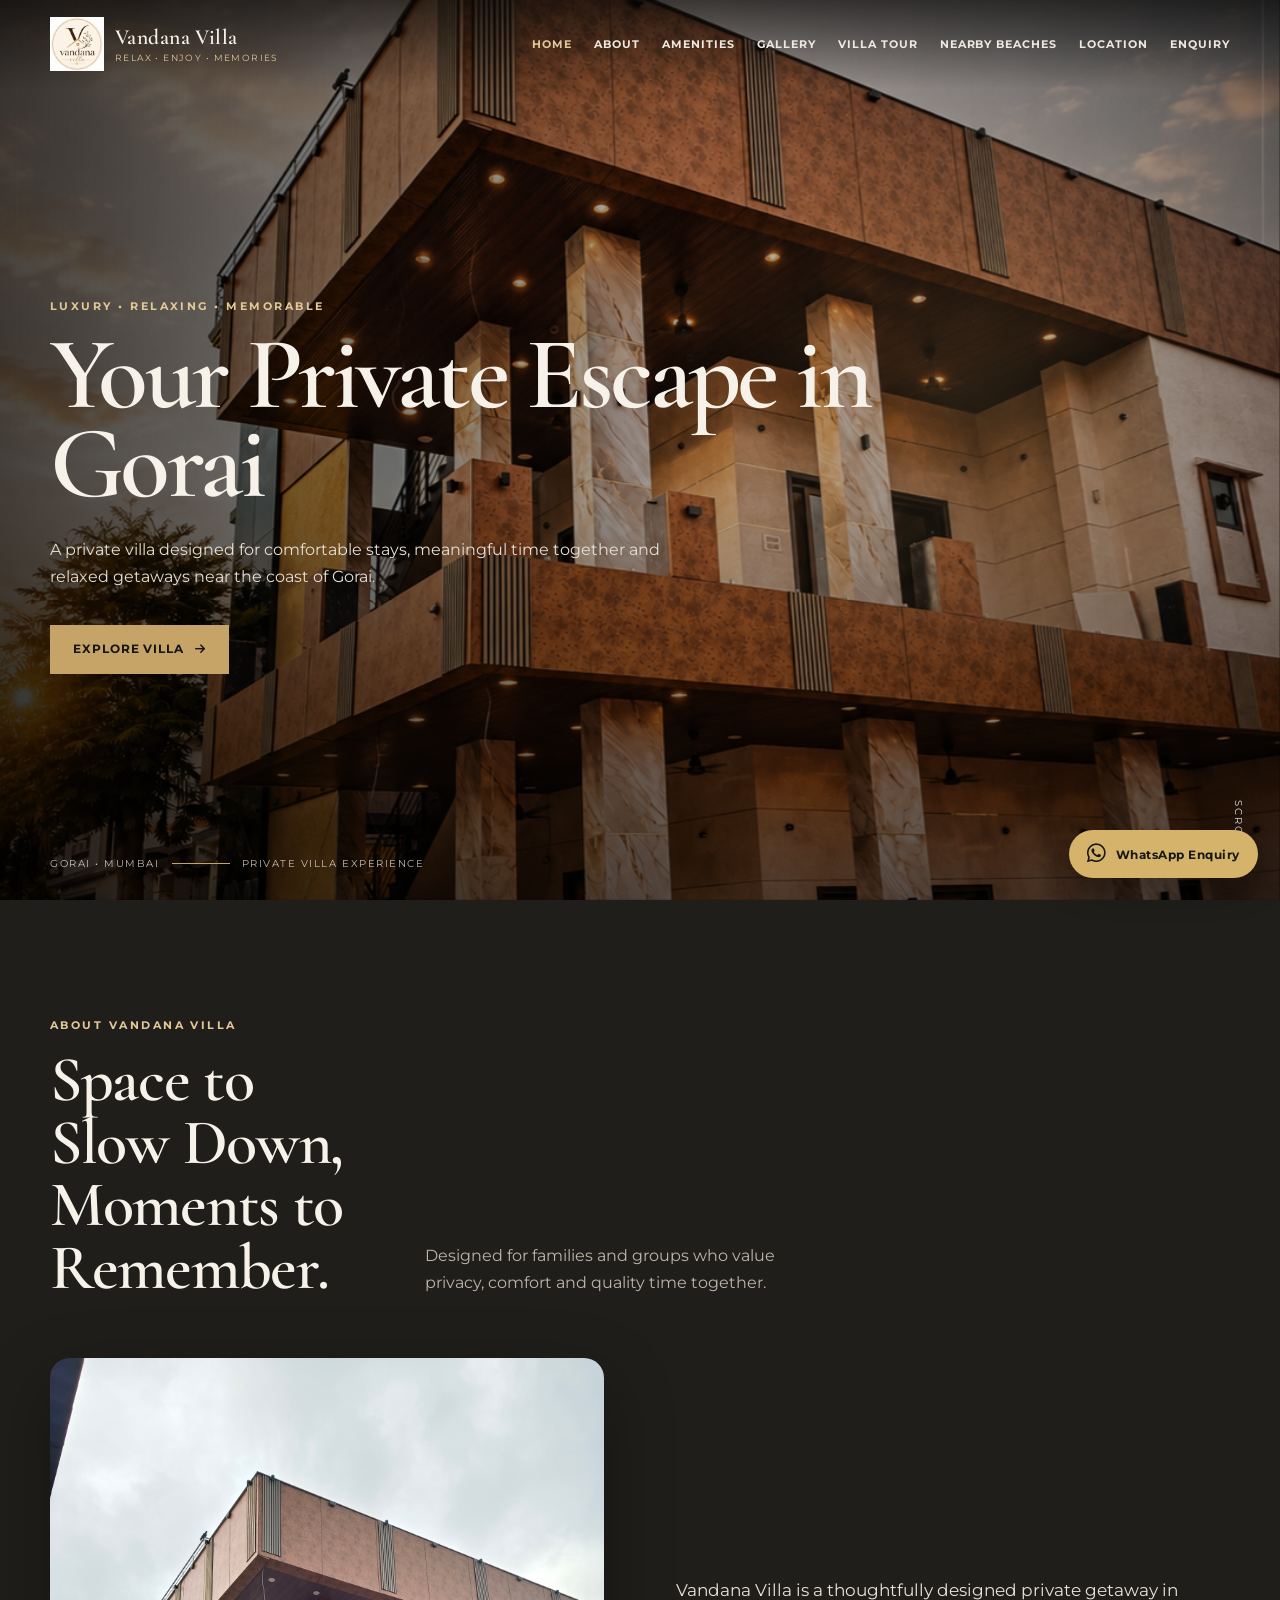
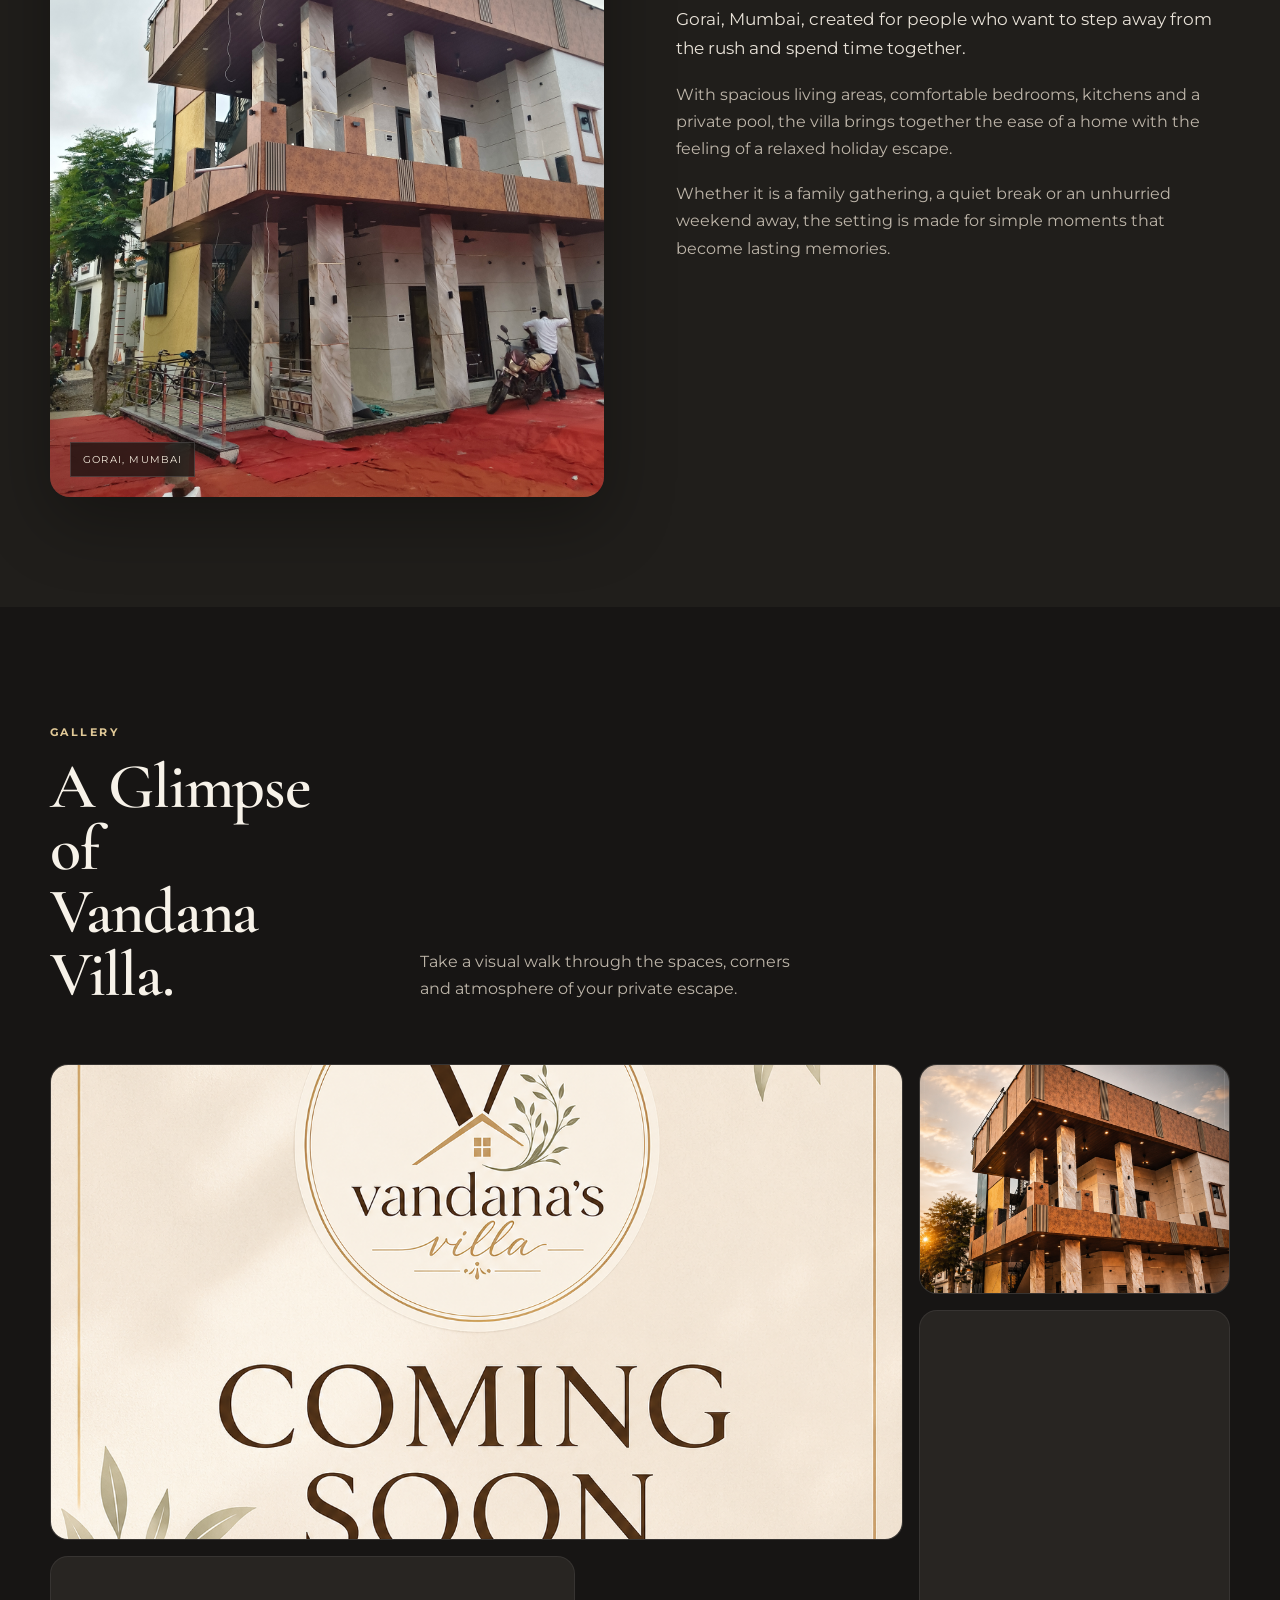
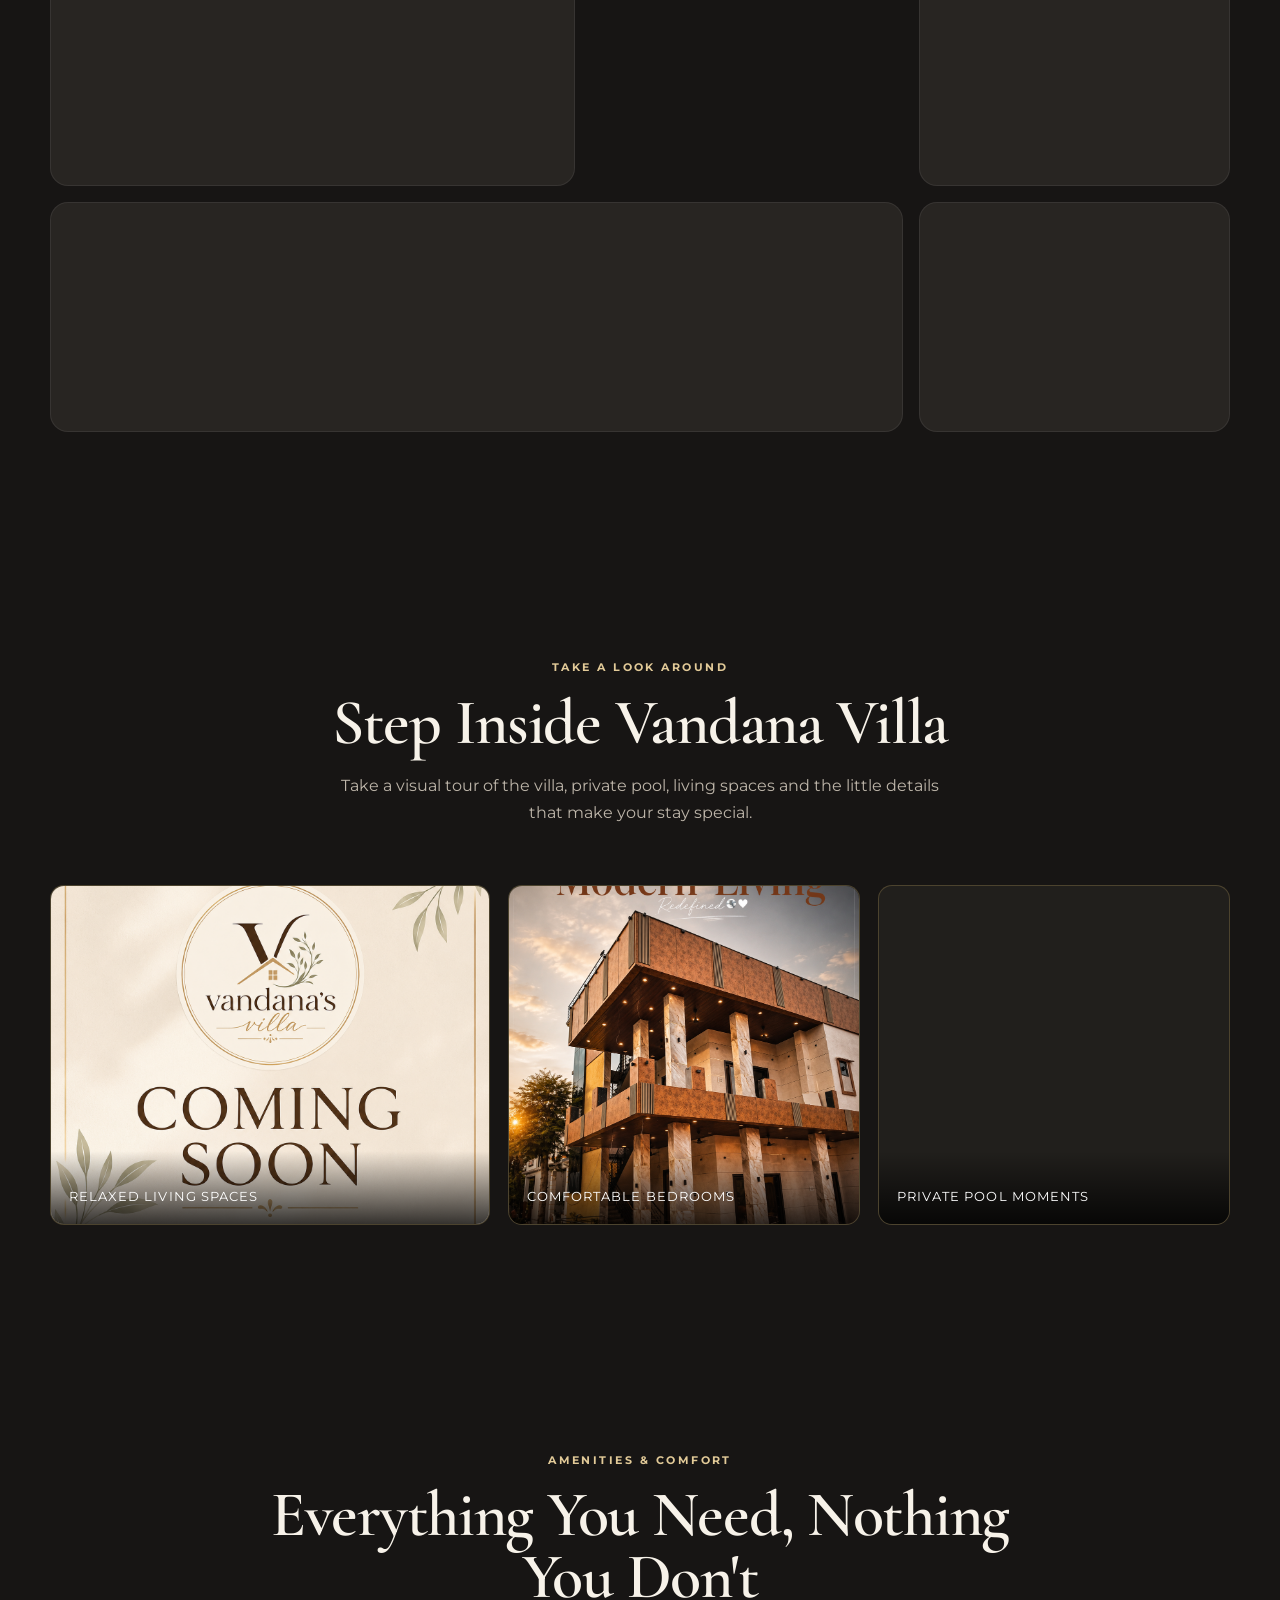
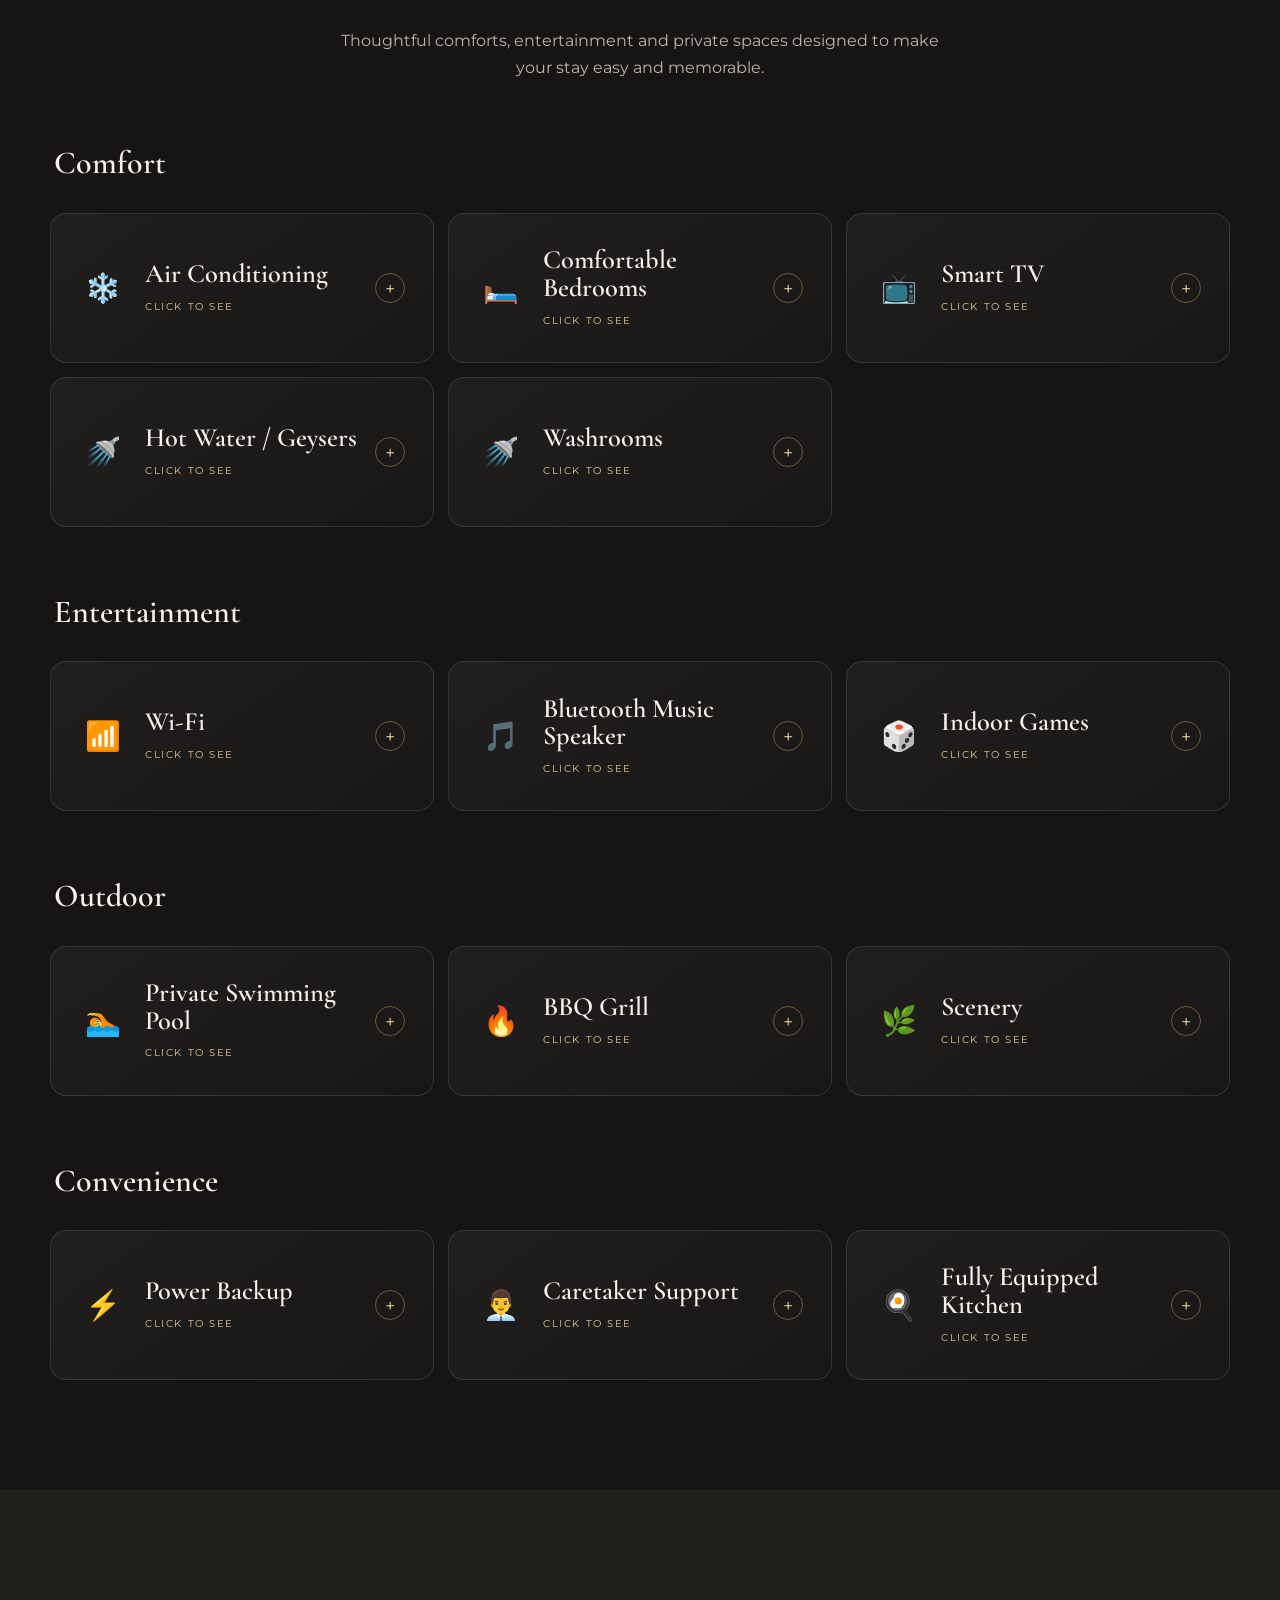
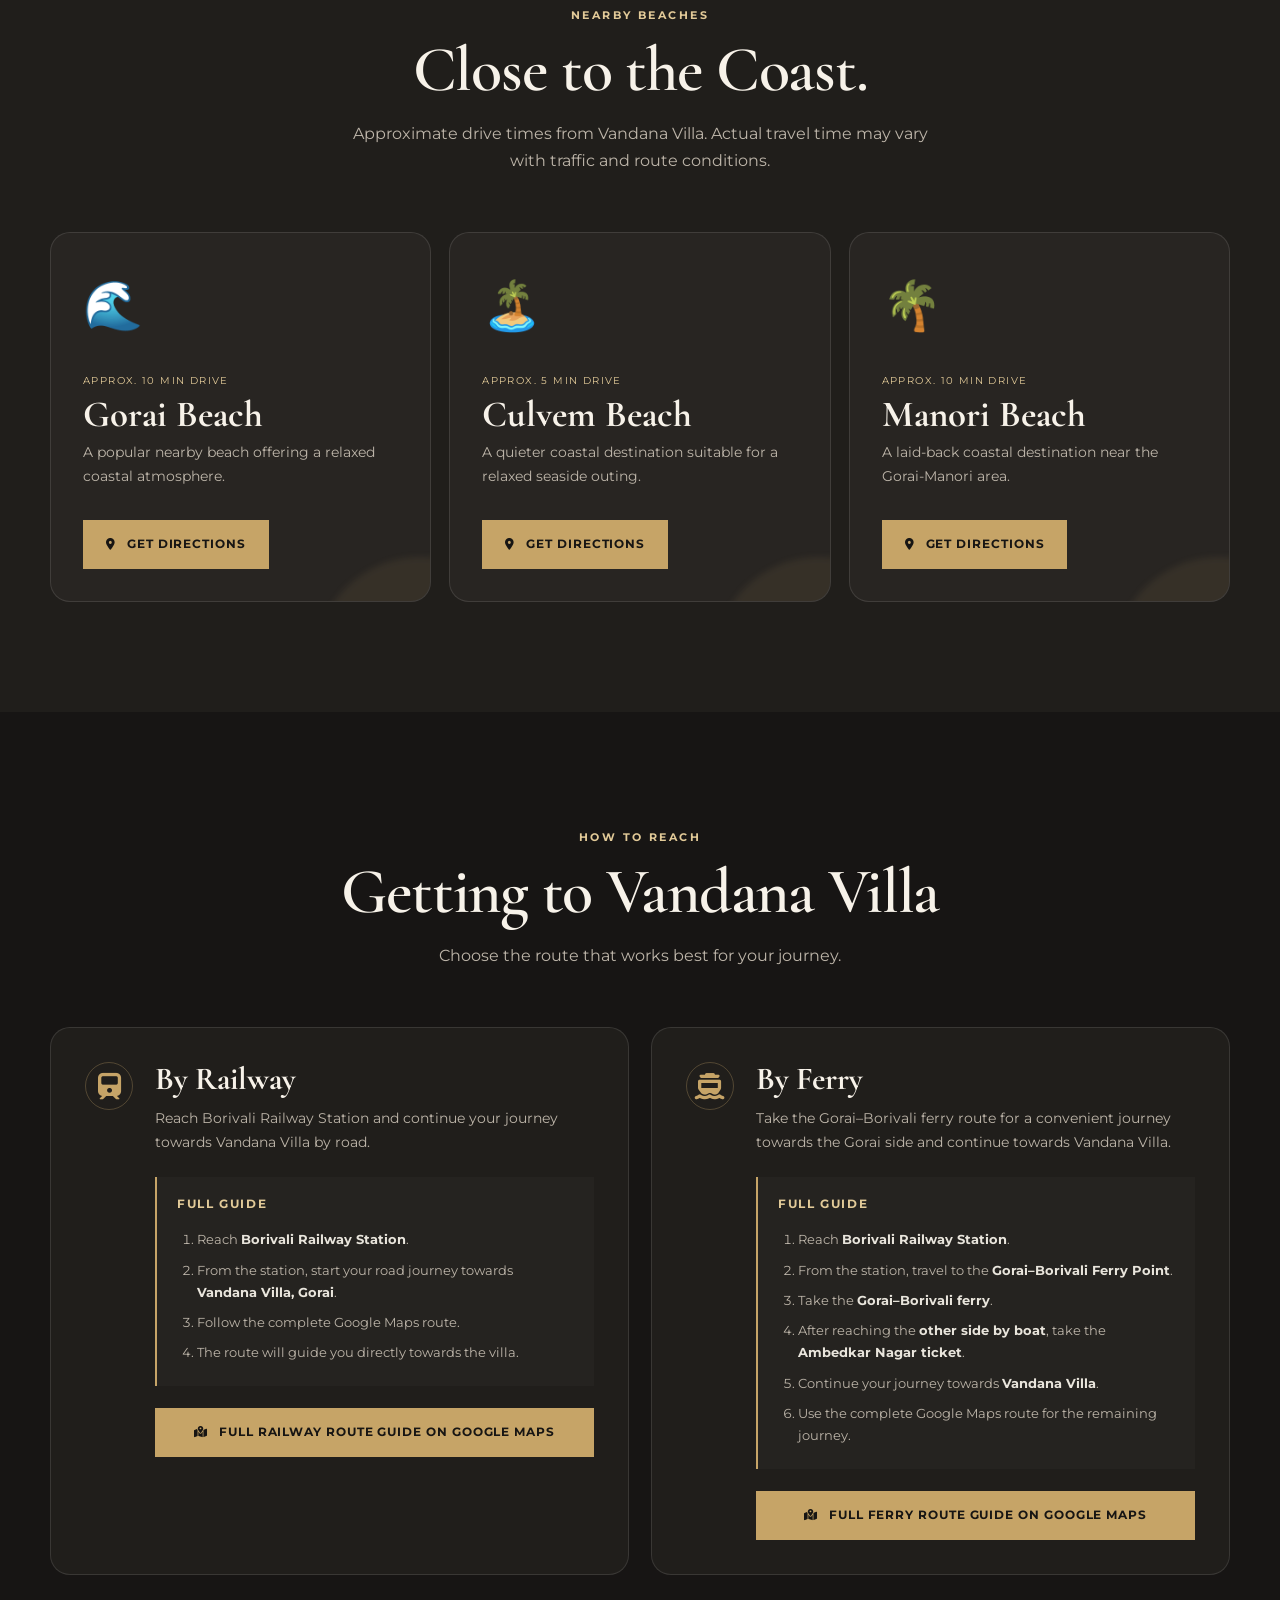
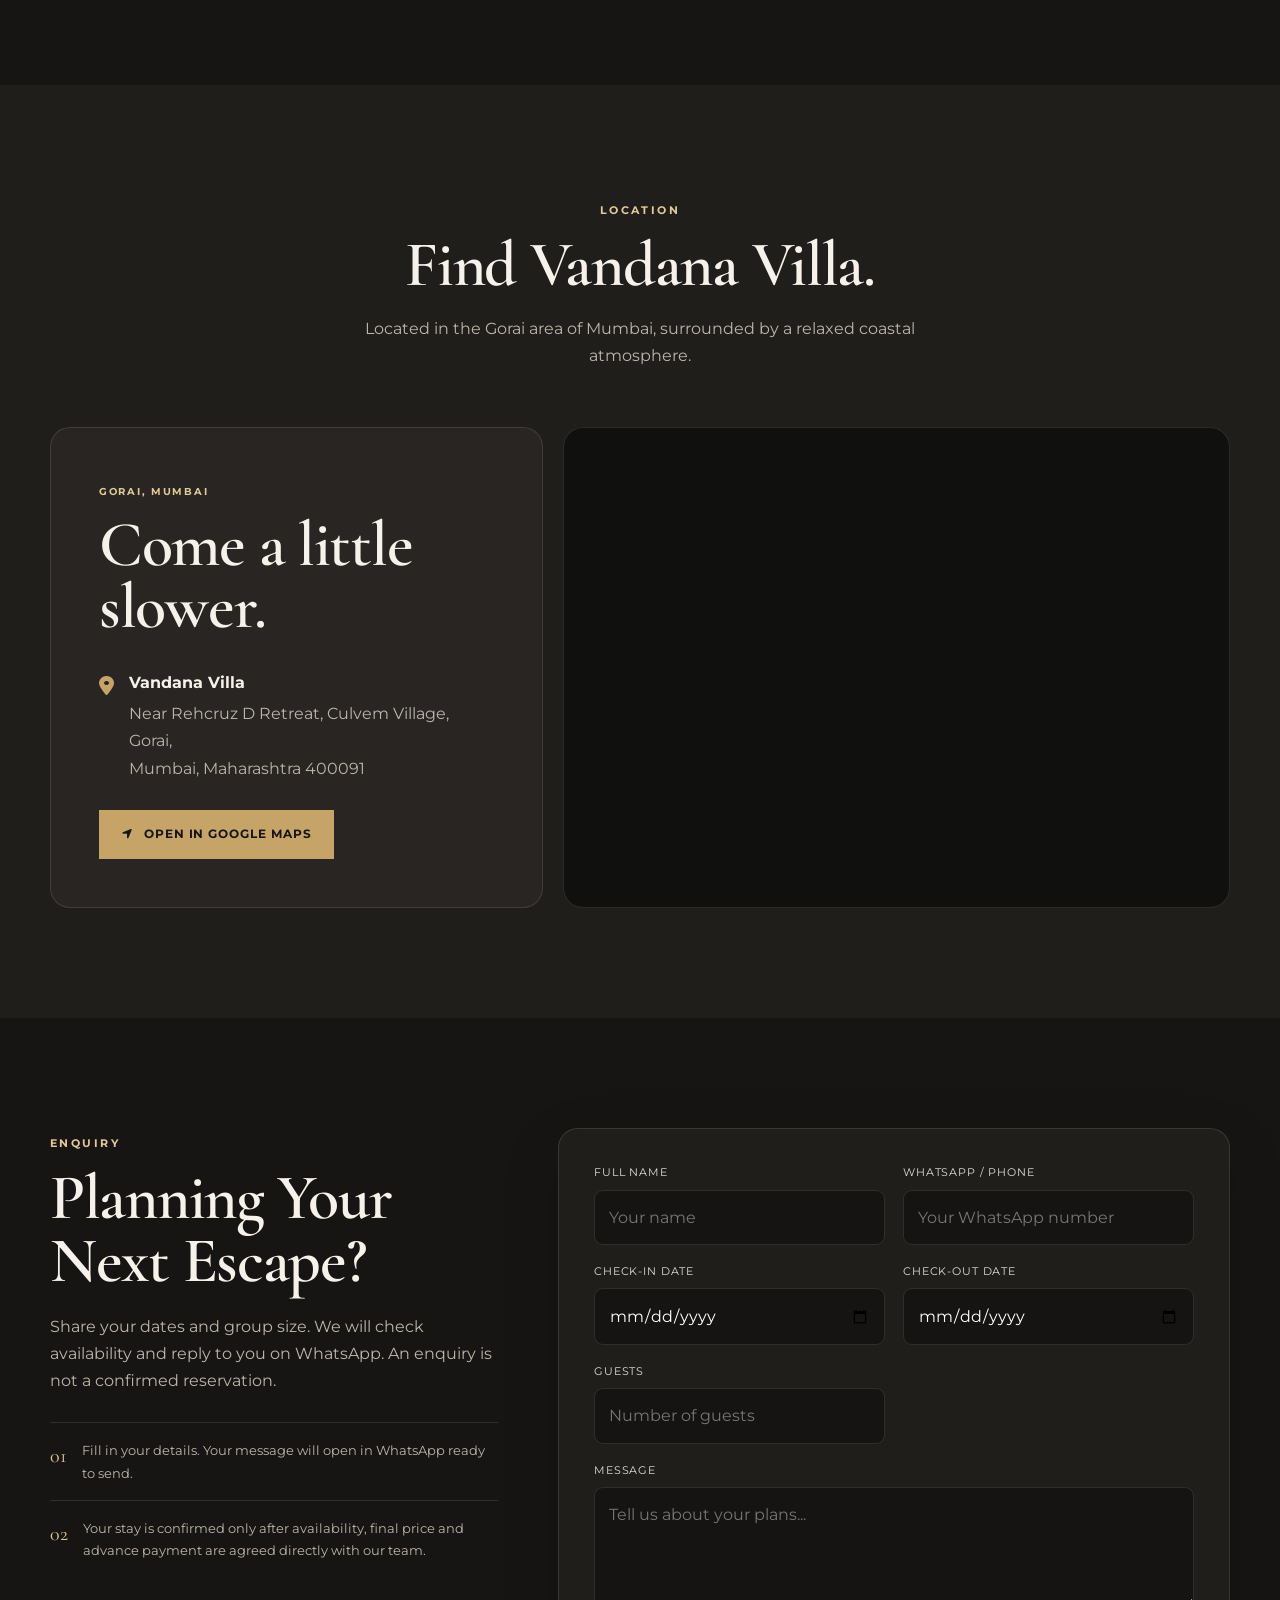
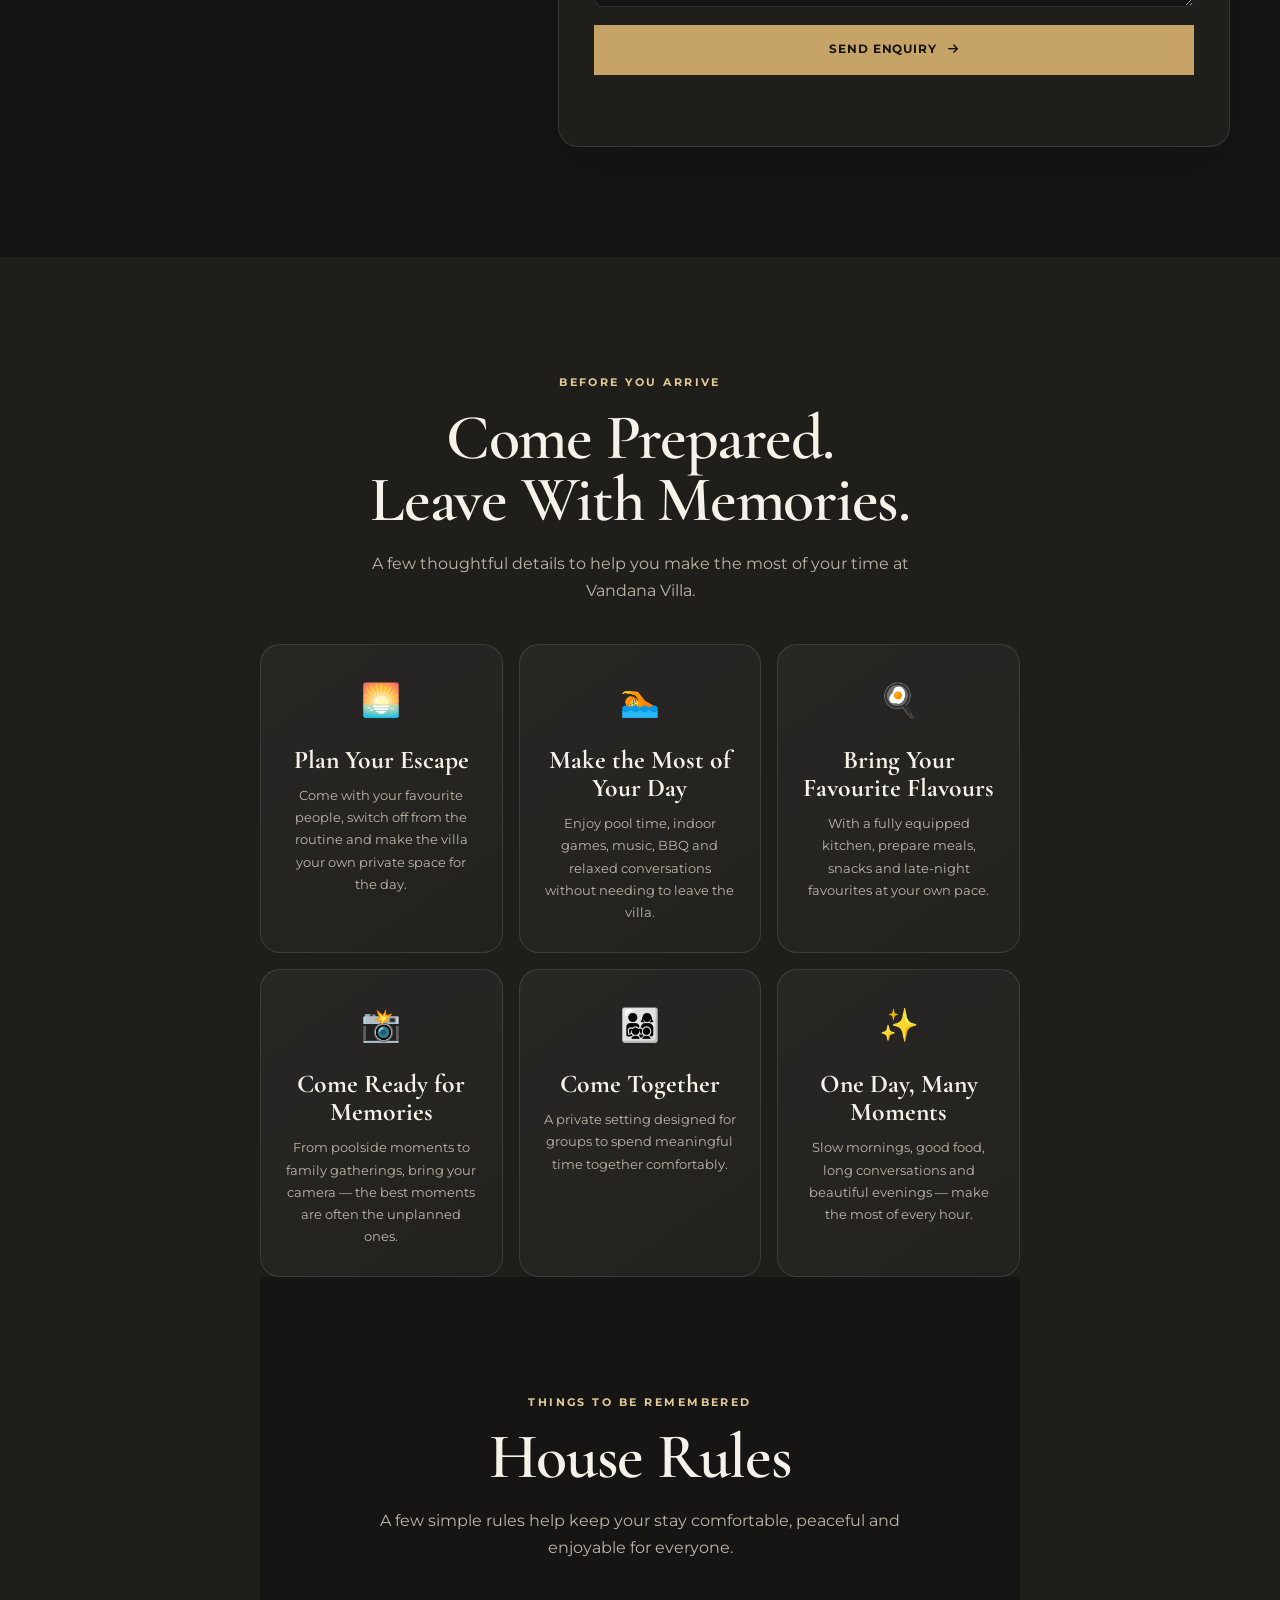
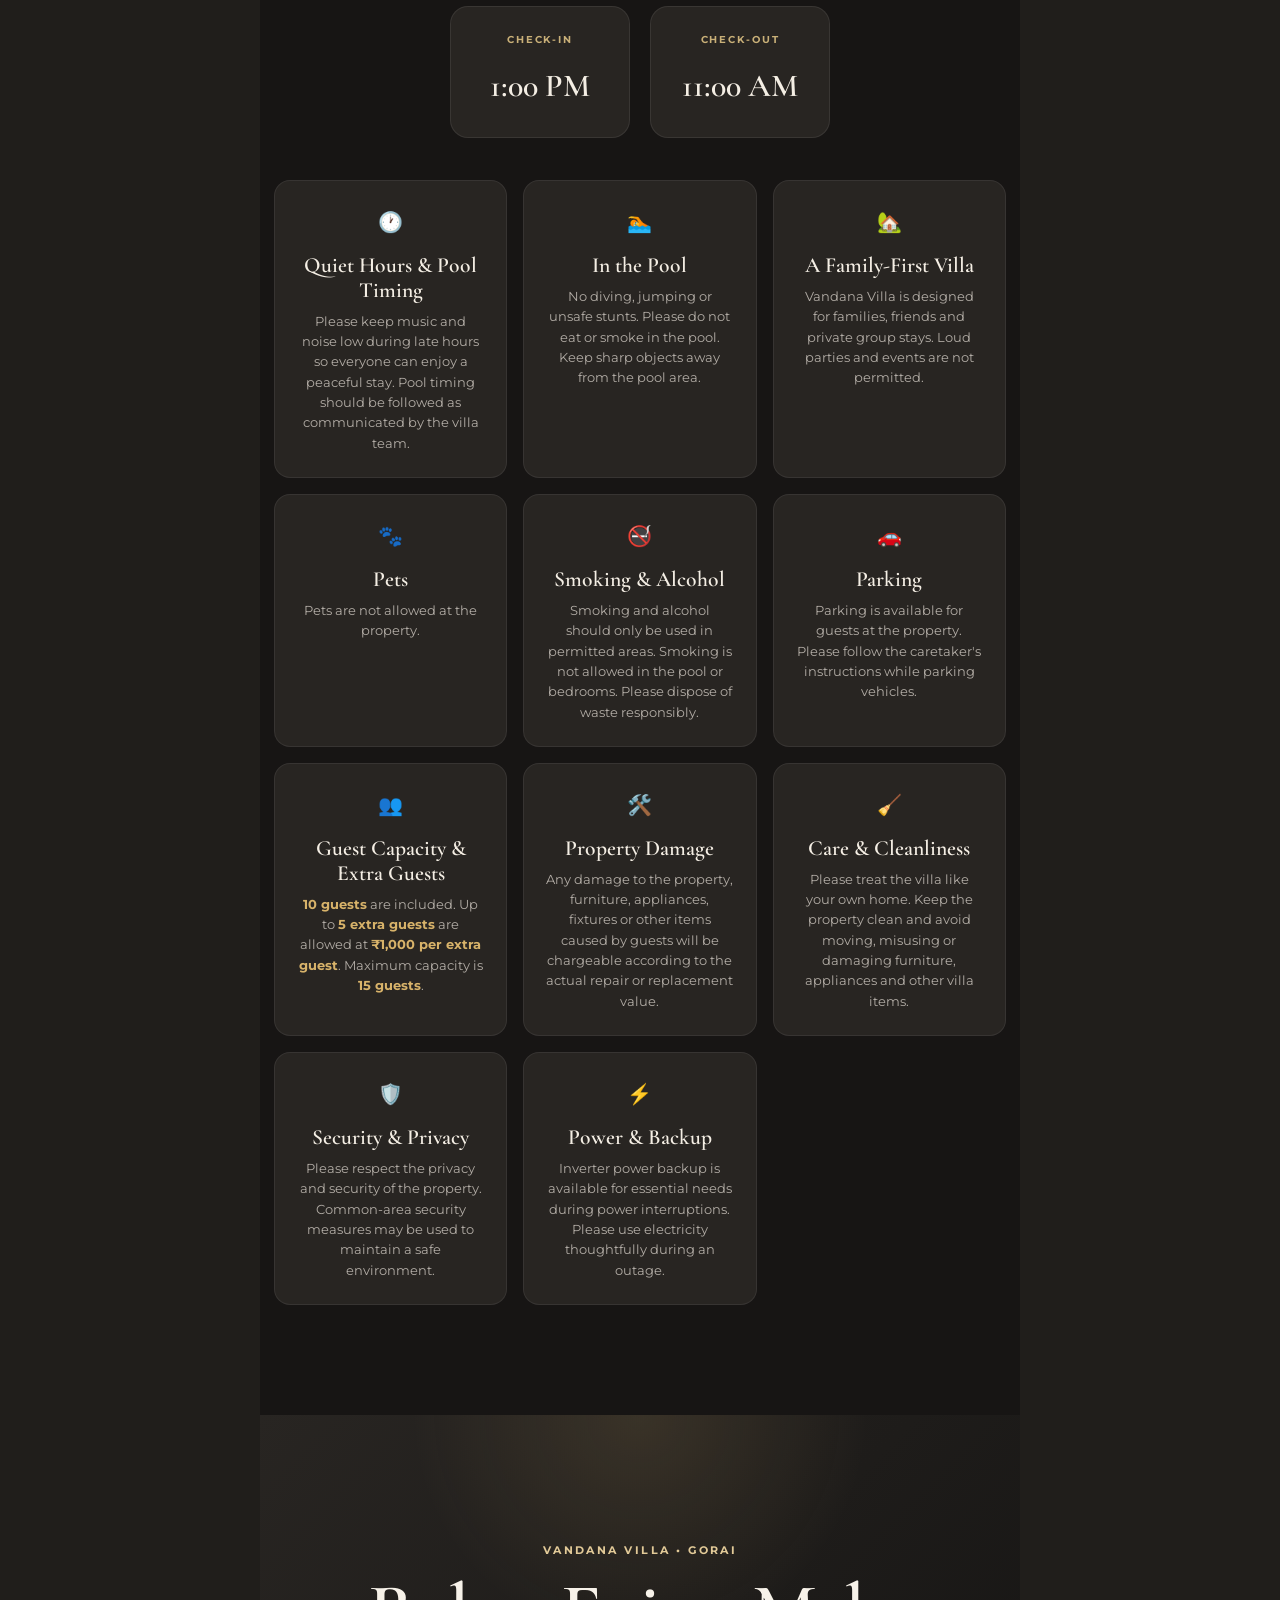
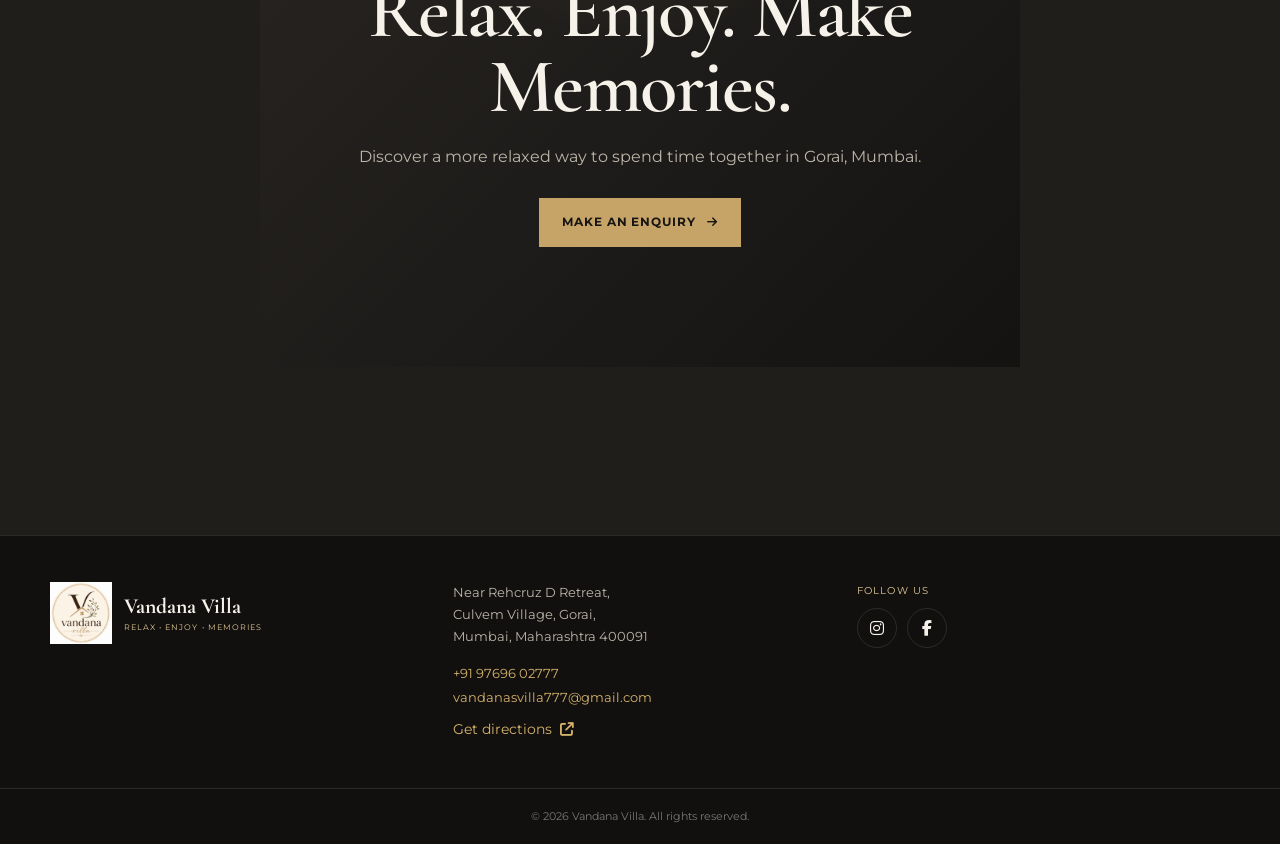
==== index.html @ ed1a1759 "Add Google site verification meta tag Add Google site verification meta tag for SEO." ====
<!DOCTYPE html>
<html lang="en-IN">
  <meta name="google-site-verification" content="vnw0qh21gaanBUo7GIoTyEFlBaU4mbV4TuIr9A8jfXQ" />
<head>
<meta charset="UTF-8">
<meta name="viewport" content="width=device-width, initial-scale=1.0, viewport-fit=cover">
  
  <title>Vandana villa gorai | Private Luxury Villa in Gorai, Mumbai</title>

<meta
  name="description"
  content="Vandana Villa in Gorai, Mumbai — a private villa with comfortable bedrooms, spacious living areas, kitchens, private swimming pool and a relaxing coastal escape."
>

<meta
  name="keywords"
  content="Vandana Villa Gorai, villa in Gorai, Gorai villa, private villa Gorai, villa near Gorai Beach, Gorai Mumbai villa, family villa Gorai"
>

<meta name="robots" content="index, follow">
<meta name="author" content="Vandana Villa">
<link rel="canonical" href="https://vandanasvilla777-debug.github.io/Vandana-Villa/">
<meta name="format-detection" content="telephone=no">
<meta name="theme-color" content="#181a1c">

<meta property="og:type" content="website">
<meta property="og:title" content="Vandana Villa Gorai | Private Luxury Villa">
<meta property="og:description" content="A private villa stay in Gorai, Mumbai. Explore the villa, facilities and send an enquiry on WhatsApp.">
<meta property="og:url" content="https://vandanasvilla777-debug.github.io/Vandana-Villa/">
<meta property="og:image" content="hero.jpg">

<meta name="twitter:card" content="summary_large_image">
<meta name="twitter:title" content="Vandana Villa Gorai | Private Luxury Villa">
<meta name="twitter:description" content="A private villa stay in Gorai, Mumbai. Explore the villa, facilities and send an enquiry on WhatsApp.">
<meta name="twitter:image" content="hero.jpg">

  <link rel="preconnect" href="https://fonts.googleapis.com">
  <link rel="preconnect" href="https://fonts.gstatic.com" crossorigin>
  <link href="https://fonts.googleapis.com/css2?family=Cormorant+Garamond:wght@500;600;700&family=Montserrat:wght@400;500;600;700&display=swap" rel="stylesheet">
  <link rel="stylesheet" href="https://cdnjs.cloudflare.com/ajax/libs/font-awesome/6.5.2/css/all.min.css">
  <link
  rel="preload"
  as="image"
  href="hero.jpg"
  fetchpriority="high"
>
  <link rel="stylesheet" href="style.css">
  <link rel="icon" type="image/png" href="logo.png">
  <script type="application/ld+json">
{
  "@context": "https://schema.org",
  "@type": "LodgingBusiness",
  "name": "Vandana Villa",
  "description": "Private villa in Gorai, Mumbai offering comfortable bedrooms, living areas, kitchens, a private swimming pool and a relaxing coastal stay.",
  "url": "https://vandanasvilla777-debug.github.io/Vandana-Villa/",
  "image": [
    "hero.jpg",
    "about.jpg",
    "gallery1.jpg"
  ],
  "address": {
    "@type": "PostalAddress",
    "streetAddress": "Near Rehcruz D Retreat, Culvem Village, Gorai",
    "addressLocality": "Mumbai",
    "addressRegion": "Maharashtra",
    "postalCode": "400091",
    "addressCountry": "IN"
  },
  "telephone": "+91 9769602777",
  "email": "vandanasvilla777@gmail.com",
  "priceRange": "₹15,000–₹20,000",
  "sameAs": [
    "https://www.instagram.com/vandanas_villa/",
    "https://www.facebook.com/profile.php?id=61590875913362"
  ]
}
  </script>
</head>

<body>
  <div class="page-loader" id="pageLoader">
  <div class="loader-logo-wrap">
    <img src="logo.png" alt="Vandana Villa">
  </div>

  <span>Vandana Villa</span>

  <small class="loader-tagline">
    RELAX <b>•</b> ENJOY <b>•</b> MEMORIES
  </small>
  </div>

  <header class="site-header" id="navbar">
    <div class="nav-container">
      <a href="#home" class="brand" aria-label="Vandana Villa Home">
        <img src="logo.png" alt="Vandana Villa" width="58" height="58">
        <span class="brand-copy">
          <strong>Vandana Villa</strong>
          <small>Relax • Enjoy • Memories</small>
        </span>
      </a>

      <nav class="desktop-nav" aria-label="Primary navigation">
        <a href="#home">Home</a>
        <a href="#about">About</a>
        <a href="#amenities">Amenities</a>
        <a href="#gallery">Gallery</a>
        <a href="#villa-tour">Villa Tour</a>
        <a href="#beaches">Nearby Beaches</a>
        <a href="#location">Location</a>
        <a href="#enquiry">Enquiry</a>
      </nav>

      <button class="menu-button" id="menuButton" type="button"
        aria-label="Open navigation menu" aria-expanded="false" aria-controls="mobileMenu">
        <span></span><span></span><span></span>
      </button>
    </div>

    <nav class="mobile-menu" id="mobileMenu" aria-label="Mobile navigation">
  <a href="#home">Home</a>
  <a href="#about">About</a>
  <a href="#amenities">Amenities</a>
  <a href="#gallery">Gallery</a>
  <a href="#villa-tour">Villa Tour</a>
  <a href="#beaches">Nearby Beaches</a>
  <a href="#location">Location</a>
  <a href="#enquiry">Enquiry</a>
</nav>
  </header>

  <main>
    <section id="home" class="hero">
      <div class="hero-media">
        <img src="hero.jpg" alt="Vandana Villa in Gorai, Mumbai" width="1920" height="1080" fetchpriority="high">
      </div>
      <div class="hero-shade"></div>
      <div class="hero-glow"></div>

      <div class="hero-content reveal">
        <span class="eyebrow hero-eyebrow">LUXURY • RELAXING • MEMORABLE</span>
        <h1>Your Private Escape in Gorai</h1>
        <p>A private villa designed for comfortable stays, meaningful time together and relaxed getaways near the coast of Gorai.</p>
        <div class="hero-actions">
          <a href="#gallery" class="btn btn-primary"><span>Explore Villa</span><i class="fa-solid fa-arrow-right"></i></a>
        </div>
      </div>

      <div class="hero-bottom">
        <span>Gorai • Mumbai</span>
        <span class="hero-line"></span>
        <span>Private Villa Experience</span>
      </div>

      <a href="#about" class="scroll-indicator" aria-label="Scroll to About">
        <span>SCROLL</span><i class="fa-solid fa-arrow-down"></i>
      </a>
    </section>

    <section id="about" class="about section">
      <div class="container">
        <div class="section-heading split-heading reveal">
          <div>
            <span class="eyebrow">ABOUT VANDANA VILLA</span>
            <h2>Space to Slow Down,<br>Moments to Remember.</h2>
          </div>
          <p>Designed for families and groups who value privacy, comfort and quality time together.</p>
        </div>

        <div class="about-grid">
          <div class="about-image reveal">
            <div class="image-frame image-frame-large">
              <img src="about.jpg" alt="Vandana Villa interior" loading="lazy" decoding="async">
              <span class="image-tag">Gorai, Mumbai</span>
            </div>
          </div>

          <div class="about-content reveal">
            <p class="lead">Vandana Villa is a thoughtfully designed private getaway in Gorai, Mumbai, created for people who want to step away from the rush and spend time together.</p>
            <p>With spacious living areas, comfortable bedrooms, kitchens and a private pool, the villa brings together the ease of a home with the feeling of a relaxed holiday escape.</p>
            <p>Whether it is a family gathering, a quiet break or an unhurried weekend away, the setting is made for simple moments that become lasting memories.</p>
          </div>
        </div>
      </div>
    </section>
    
      <section id="gallery" class="gallery-section section">
      <div class="container">
        <div class="section-heading split-heading reveal">
          <div>
            <span class="eyebrow">GALLERY</span>
            <h2>A Glimpse of<br>Vandana Villa.</h2>
          </div>
          <p>Take a visual walk through the spaces, corners and atmosphere of your private escape.</p>
        </div>

        <div class="gallery-grid">
          <figure class="gallery-item gallery-large reveal"><img src="gallery1.jpg" alt="Vandana Villa living area" loading="lazy"decoding="async"><figcaption>Living Area</figcaption></figure>
          <figure class="gallery-item reveal"><img src="gallery2.jpg" alt="Vandana Villa bedroom" loading="lazy"decoding="async"><figcaption>Bedroom</figcaption></figure>
          <figure class="gallery-item gallery-tall reveal"><img src="gallery3.jpg" alt="Vandana Villa kitchen" loading="lazy"decoding="async"><figcaption>Kitchen</figcaption></figure>
          <figure class="gallery-item reveal"><img src="gallery4.jpg" alt="Vandana Villa private pool" loading="lazy"decoding="async"><figcaption>Private Pool</figcaption></figure>
          <figure class="gallery-item gallery-wide reveal"><img src="gallery5.jpg" alt="Vandana Villa interior" loading="lazy"decoding="async"><figcaption>Villa Interior</figcaption></figure>
          <figure class="gallery-item reveal"><img src="gallery6.jpg" alt="Vandana Villa" loading="lazy"decoding="async"><figcaption>Vandana Villa</figcaption></figure>
        </div>
      </div>
    </section>
        <section id="villa-tour" class="villa-tour section">
  <div class="container">

    <div class="section-heading centered reveal">
      <span class="eyebrow">TAKE A LOOK AROUND</span>
      <h2>Step Inside Vandana Villa</h2>
      <p>
        Take a visual tour of the villa, private pool, living spaces
        and the little details that make your stay special.
      </p>
    </div>

    <div class="villa-tour-gallery reveal" aria-label="Photo tour of Vandana Villa">
      <figure><img src="gallery1.jpg" alt="Relaxing living area at Vandana Villa" loading="lazy" decoding="async"><figcaption>Relaxed living spaces</figcaption></figure>
      <figure><img src="gallery2.jpg" alt="Comfortable bedroom at Vandana Villa" loading="lazy" decoding="async"><figcaption>Comfortable bedrooms</figcaption></figure>
      <figure><img src="gallery4.jpg" alt="Private swimming pool at Vandana Villa" loading="lazy" decoding="async"><figcaption>Private pool moments</figcaption></figure>
    </div>

  </div>
        </section>
    
        <section id="amenities" class="amenities-section section">
  <div class="container">

    <div class="section-heading centered reveal">
      <span class="eyebrow">AMENITIES & COMFORT</span>
      <h2>Everything You Need, Nothing You Don't</h2>
      <p>
        Thoughtful comforts, entertainment and private spaces designed
        to make your stay easy and memorable.
      </p>
    </div>

    <!-- COMFORT -->
    <div class="amenity-category reveal">
      <h3 class="amenity-category-title">Comfort</h3>

      <div class="amenities-grid">

        <article class="amenity-card reveal"
          tabindex="0"
          data-title="Air Conditioning"
          data-description="Air-conditioned bedrooms and living area for a cool and comfortable stay.">
          <div class="amenity-icon">❄️</div>
          <div class="amenity-content">
            <h3>Air Conditioning</h3>
            <span>Click to See</span>
          </div>
          <div class="amenity-arrow">+</div>
        </article>

        <article class="amenity-card reveal"
          tabindex="0"
          data-title="Comfortable Bedrooms"
          data-description="Comfortable private bedrooms designed for relaxing, resting and recharging during your stay.">
          <div class="amenity-icon">🛏️</div>
          <div class="amenity-content">
            <h3>Comfortable Bedrooms</h3>
            <span>Click to See</span>
          </div>
          <div class="amenity-arrow">+</div>
        </article>

        <article class="amenity-card reveal"
          tabindex="0"
          data-title="Smart TV"
          data-description="Enjoy entertainment on a 60-inch Smart TV available in the living area.">
          <div class="amenity-icon">📺</div>
          <div class="amenity-content">
            <h3>Smart TV</h3>
            <span>Click to See</span>
          </div>
          <div class="amenity-arrow">+</div>
        </article>

        <article class="amenity-card reveal"
          tabindex="0"
          data-title="Hot Water & Geysers"
          data-description="Geysers are available for convenient hot water in the villa.">
          <div class="amenity-icon">🚿</div>
          <div class="amenity-content">
            <h3>Hot Water / Geysers</h3>
            <span>Click to See</span>
          </div>
          <div class="amenity-arrow">+</div>
        </article>

        <article class="amenity-card reveal"
          tabindex="0"
          data-title="Washrooms"
          data-description="Well-maintained ensuite and common washrooms are available for guests.">
          <div class="amenity-icon">🚿</div>
          <div class="amenity-content">
            <h3>Washrooms</h3>
            <span>Click to See</span>
          </div>
          <div class="amenity-arrow">+</div>
        </article>

      </div>
    </div>


    <!-- ENTERTAINMENT -->
    <div class="amenity-category reveal">
      <h3 class="amenity-category-title">Entertainment</h3>

      <div class="amenities-grid">

        <article class="amenity-card reveal"
          tabindex="0"
          data-title="Wi-Fi"
          data-description="Stay connected throughout your villa experience with Wi-Fi access.">
          <div class="amenity-icon">📶</div>
          <div class="amenity-content">
            <h3>Wi-Fi</h3>
            <span>Click to See</span>
          </div>
          <div class="amenity-arrow">+</div>
        </article>

        <article class="amenity-card reveal"
          tabindex="0"
          data-title="Bluetooth Music Speaker"
          data-description="Enjoy your favourite music with the portable Bluetooth music speaker.">
          <div class="amenity-icon">🎵</div>
          <div class="amenity-content">
            <h3>Bluetooth Music Speaker</h3>
            <span>Click to See</span>
          </div>
          <div class="amenity-arrow">+</div>
        </article>

        <article class="amenity-card reveal"
          tabindex="0"
          data-title="Indoor Games"
          data-description="Keep everyone entertained with indoor games and activities during your stay.">
          <div class="amenity-icon">🎲</div>
          <div class="amenity-content">
            <h3>Indoor Games</h3>
            <span>Click to See</span>
          </div>
          <div class="amenity-arrow">+</div>
        </article>

      </div>
    </div>


    <!-- OUTDOOR -->
    <div class="amenity-category reveal">
      <h3 class="amenity-category-title">Outdoor</h3>

      <div class="amenities-grid">

        <article class="amenity-card reveal"
          tabindex="0"
          data-title="Private Swimming Pool"
          data-description="Enjoy a private swimming pool for relaxed mornings, afternoons and evenings with family and friends.">
          <div class="amenity-icon">🏊</div>
          <div class="amenity-content">
            <h3>Private Swimming Pool</h3>
            <span>Click to See</span>
          </div>
          <div class="amenity-arrow">+</div>
        </article>

        <article class="amenity-card reveal"
          tabindex="0"
          data-title="BBQ Grill"
          data-description="Make your evenings memorable with a BBQ grill experience at the villa.">
          <div class="amenity-icon">🔥</div>
          <div class="amenity-content">
            <h3>BBQ Grill</h3>
            <span>Click to See</span>
          </div>
          <div class="amenity-arrow">+</div>
        </article>

        <article class="amenity-card reveal"
          tabindex="0"
          data-title="Scenery"
          data-description="Relax and enjoy the peaceful surroundings and scenic atmosphere around the villa.">
          <div class="amenity-icon">🌿</div>
          <div class="amenity-content">
            <h3>Scenery</h3>
            <span>Click to See</span>
          </div>
          <div class="amenity-arrow">+</div>
        </article>

      </div>
    </div>


    <!-- CONVENIENCE -->
    <div class="amenity-category reveal">
      <h3 class="amenity-category-title">Convenience</h3>

      <div class="amenities-grid">

        <article class="amenity-card reveal"
          tabindex="0"
          data-title="Power Backup"
          data-description="Inverter power backup is available to help maintain essential comfort during power interruptions.">
          <div class="amenity-icon">⚡</div>
          <div class="amenity-content">
            <h3>Power Backup</h3>
            <span>Click to See</span>
          </div>
          <div class="amenity-arrow">+</div>
        </article>

        <article class="amenity-card reveal"
          tabindex="0"
          data-title="Caretaker Support"
          data-description="Caretaker support is available to help guests during their stay.">
          <div class="amenity-icon">👨‍💼</div>
          <div class="amenity-content">
            <h3>Caretaker Support</h3>
            <span>Click to See</span>
          </div>
          <div class="amenity-arrow">+</div>
        </article>

        <article class="amenity-card reveal"
          tabindex="0"
          data-title="Fully Equipped Kitchen"
          data-description="A fully equipped kitchen is available for preparing meals comfortably during your stay.">
          <div class="amenity-icon">🍳</div>
          <div class="amenity-content">
            <h3>Fully Equipped Kitchen</h3>
            <span>Click to See</span>
          </div>
          <div class="amenity-arrow">+</div>
        </article>

      </div>
    </div>

  </div>
</section>
          

    <div id="amenityModal" class="amenity-modal" aria-hidden="true">
      <div class="amenity-modal-content" role="dialog" aria-modal="true" aria-labelledby="amenityModalTitle">
        <button id="amenityModalClose" class="amenity-modal-close" type="button" aria-label="Close">&times;</button>
        <div class="modal-icon" id="amenityModalIcon">✨</div>
        <h2 id="amenityModalTitle" class="amenity-modal-title">Amenity</h2>
        <p id="amenityModalText" class="amenity-modal-text">Discover more about this amenity.</p>
      </div>
    </div>

    
    <section id="beaches" class="beaches-section section">
      <div class="container">
        <div class="section-heading centered reveal">
          <span class="eyebrow">NEARBY BEACHES</span>
          <h2>Close to the Coast.</h2>
          <p>Approximate drive times from Vandana Villa. Actual travel time may vary with traffic and route conditions.</p>
        </div>

        <div class="beach-grid">
          <article class="beach-card beach-card-gorai reveal">
            <div class="beach-emoji">🌊</div>
            <div class="beach-time">Approx. 10 min drive</div>
            <h3>Gorai Beach</h3>
            <p>A popular nearby beach offering a relaxed coastal atmosphere.</p>
            <a href="https://maps.app.goo.gl/XC7dPrC4SvQaHHgA9?g_st=ac" class="direction-button" target="_blank" rel="noopener noreferrer"><i class="fa-solid fa-location-dot"></i> Get Directions</a>
          </article>

          <article class="beach-card beach-card-culvem reveal">
            <div class="beach-emoji">🏝️</div>
            <div class="beach-time">Approx. 5 min drive</div>
            <h3>Culvem Beach</h3>
            <p>A quieter coastal destination suitable for a relaxed seaside outing.</p>
            <a href="https://maps.app.goo.gl/XR7mRGV5pE52k5wq7?g_st=ac" class="direction-button" target="_blank" rel="noopener noreferrer"><i class="fa-solid fa-location-dot"></i> Get Directions</a>
          </article>

          <article class="beach-card beach-card-manori reveal">
            <div class="beach-emoji">🌴</div>
            <div class="beach-time">Approx. 10 min drive</div>
            <h3>Manori Beach</h3>
            <p>A laid-back coastal destination near the Gorai-Manori area.</p>
            <a href="https://maps.app.goo.gl/zY9nTRXbHdAQPasY9?g_st=ac" class="direction-button" target="_blank" rel="noopener noreferrer"><i class="fa-solid fa-location-dot"></i> Get Directions</a>
          </article>
        </div>
      </div>
    </section>

    <section id="reach" class="reach-section section">
  <div class="container">

    <div class="section-heading centered">
      <span class="eyebrow">HOW TO REACH</span>
      <h2>Getting to Vandana Villa</h2>
      <p>Choose the route that works best for your journey.</p>
    </div>

    <div class="reach-grid">

      <!-- RAILWAY -->
      <article class="reach-card">
        <div class="reach-icon">
          <i class="fa-solid fa-train"></i>
        </div>

        <div class="reach-content">
          <h3>By Railway</h3>

          <p>
            Reach Borivali Railway Station and continue your journey
            towards Vandana Villa by road.
          </p>

          <div class="route-guide">
            <strong>Full Guide</strong>

            <ol>
              <li>Reach <b>Borivali Railway Station</b>.</li>
              <li>
                From the station, start your road journey towards
                <b>Vandana Villa, Gorai</b>.
              </li>
              <li>Follow the complete Google Maps route.</li>
              <li>The route will guide you directly towards the villa.</li>
            </ol>
          </div>

          <a
            href="https://maps.app.goo.gl/JGcD2dBuKSwoHQCE9?g_st=ac"
            class="direction-button"
            target="_blank"
            rel="noopener noreferrer"
          >
            <i class="fa-solid fa-map-location-dot"></i>
            Full Railway Route Guide on Google Maps
          </a>
        </div>
      </article>


      <!-- FERRY -->
      <article class="reach-card">
        <div class="reach-icon">
          <i class="fa-solid fa-ferry"></i>
        </div>

        <div class="reach-content">
          <h3>By Ferry</h3>

          <p>
            Take the Gorai–Borivali ferry route for a convenient journey
            towards the Gorai side and continue towards Vandana Villa.
          </p>

          <div class="route-guide">
            <strong>Full Guide</strong>

            <ol>
              <li>Reach <b>Borivali Railway Station</b>.</li>
              <li>
                From the station, travel to the
                <b>Gorai–Borivali Ferry Point</b>.
              </li>
              <li>Take the <b>Gorai–Borivali ferry</b>.</li>
              <li>
                After reaching the <b>other side by boat</b>,
                take the <b>Ambedkar Nagar ticket</b>.
              </li>
              <li>Continue your journey towards <b>Vandana Villa</b>.</li>
              <li>
                Use the complete Google Maps route for the remaining journey.
              </li>
            </ol>
          </div>

          <a
            href="https://maps.app.goo.gl/S9KU3fh4ueGHWpQt6?g_st=ac"
            class="direction-button"
            target="_blank"
            rel="noopener noreferrer"
          >
            <i class="fa-solid fa-map-location-dot"></i>
            Full Ferry Route Guide on Google Maps
          </a>
        </div>
      </article>

    </div>

  </div>
    </section>

    <section id="location" class="location-section section">
      <div class="container">
        <div class="section-heading centered reveal">
          <span class="eyebrow">LOCATION</span>
          <h2>Find Vandana Villa.</h2>
          <p>Located in the Gorai area of Mumbai, surrounded by a relaxed coastal atmosphere.</p>
        </div>

        <div class="location-grid">
          <div class="location-content reveal">
            <span class="location-kicker">GORAI, MUMBAI</span>
            <h2>Come a little slower.</h2>
            <div class="location-address">
              <span class="location-icon"><i class="fa-solid fa-location-dot"></i></span>
              <div>
                <strong>Vandana Villa</strong>
                <p>Near Rehcruz D Retreat, Culvem Village, Gorai,<br>Mumbai, Maharashtra 400091</p>
              </div>
            </div>
            <a href="https://maps.app.goo.gl/JPHeo24jy92PJoMo8?g_st=ac" class="direction-button" target="_blank" rel="noopener noreferrer"><i class="fa-solid fa-location-arrow"></i> Open in Google Maps</a>
          </div>

          <div class="map-container reveal">
            <iframe
              src="https://www.google.com/maps?q=Vandana%20Villa%2C%20Near%20Rehcruz%20D%20Retreat%2C%20Culvem%20Village%2C%20Gorai%2C%20Mumbai%2C%20Maharashtra%20400091&output=embed"
              title="Vandana Villa, Gorai Mumbai"
              loading="lazy"
              allowfullscreen
              referrerpolicy="no-referrer-when-downgrade"></iframe>
          </div>
        </div>
      </div>
    </section>

    <section id="enquiry" class="enquiry-section section">
      <div class="container">
        <div class="enquiry-grid">
          <div class="enquiry-content reveal">
            <span class="eyebrow">ENQUIRY</span>
            <h2>Planning Your Next Escape?</h2>
            <p>Share your dates and group size. We will check availability and reply to you on WhatsApp. An enquiry is not a confirmed reservation.</p>
            <div class="enquiry-note">
              <span>01</span>
              <p>Fill in your details. Your message will open in WhatsApp ready to send.</p>
            </div>
            <div class="enquiry-note">
              <span>02</span>
              <p>Your stay is confirmed only after availability, final price and advance payment are agreed directly with our team.</p>
            </div>
          </div>

          <div class="enquiry-form-wrapper reveal">
            <form class="enquiry-form" id="enquiryForm">
              <div class="form-group">
                <label for="name">Full Name</label>
                <input type="text" id="name" name="name" placeholder="Your name" autocomplete="name" required>
              </div>
              <div class="form-group">
                <label for="phone">WhatsApp / Phone</label>
                <input type="tel" id="phone" name="phone" placeholder="Your WhatsApp number" autocomplete="tel" required>
              </div>
              <div class="form-group">
                <label for="date">Check-in Date</label>
                <input type="date" id="date" name="date">
              </div>
              <div class="form-group">
                <label for="checkout">Check-out Date</label>
                <input type="date" id="checkout" name="checkout">
              </div>
              <div class="form-group">
                <label for="guests">Guests</label>
                <input type="number" id="guests" name="guests" min="1" max="15" inputmode="numeric" placeholder="Number of guests">
              </div>
              <div class="form-group form-full">
                <label for="message">Message</label>
                <textarea id="message" name="message" placeholder="Tell us about your plans..."></textarea>
              </div>
              <button type="submit" class="enquiry-submit"><span>Send Enquiry</span><i class="fa-solid fa-arrow-right"></i></button>
              <div class="form-message" role="status" aria-live="polite"></div>
            </form>
          </div>
        </div>
      </div>
    </section>
<section id="before-arrive" class="before-arrive section">
  <div class="container">

    <div class="section-heading centered reveal">
      <span class="eyebrow">BEFORE YOU ARRIVE</span>
<h2>Come Prepared.<br>Leave With Memories.</h2>
<p>
  A few thoughtful details to help you make the most of your time
  at Vandana Villa.
</p>

    <div class="arrival-grid">

  <article class="arrival-card reveal">
    <span class="arrival-icon">🌅</span>
    <h3>Plan Your Escape</h3>
    <p>
      Come with your favourite people, switch off from the routine
      and make the villa your own private space for the day.
    </p>
  </article>

  <article class="arrival-card reveal">
    <span class="arrival-icon">🏊</span>
    <h3>Make the Most of Your Day</h3>
    <p>
      Enjoy pool time, indoor games, music, BBQ and relaxed
      conversations without needing to leave the villa.
    </p>
  </article>

  <article class="arrival-card reveal">
    <span class="arrival-icon">🍳</span>
    <h3>Bring Your Favourite Flavours</h3>
    <p>
      With a fully equipped kitchen, prepare meals, snacks and
      late-night favourites at your own pace.
    </p>
  </article>

  <article class="arrival-card reveal">
    <span class="arrival-icon">📸</span>
    <h3>Come Ready for Memories</h3>
    <p>
      From poolside moments to family gatherings, bring your camera —
      the best moments are often the unplanned ones.
    </p>
  </article>

  <article class="arrival-card reveal">
    <span class="arrival-icon">👨‍👩‍👧‍👦</span>
    <h3>Come Together</h3>
    <p>
      A private setting designed for groups to spend meaningful
      time together comfortably.
    </p>
  </article>

  <article class="arrival-card reveal">
    <span class="arrival-icon">✨</span>
    <h3>One Day, Many Moments</h3>
    <p>
      Slow mornings, good food, long conversations and beautiful
      evenings — make the most of every hour.
    </p>
  </article>

    </div>

      
    <!-- =========================================
     HOUSE RULES / STAY INFORMATION
     ========================================= -->

<section id="house-rules" class="house-rules section">
  <div class="container">

    <div class="section-heading centered reveal">
      <span class="eyebrow">THINGS TO BE REMEMBERED</span>
      <h2>House Rules</h2>
      <p>
        A few simple rules help keep your stay comfortable,
        peaceful and enjoyable for everyone.
      </p>
    </div>

    <!-- CHECK-IN / CHECK-OUT -->
    <div class="rules-timing reveal">

      <div class="timing-card">
        <span>CHECK-IN</span>
        <strong>1:00 PM</strong>
      </div>

      <div class="timing-card">
        <span>CHECK-OUT</span>
        <strong>11:00 AM</strong>
      </div>

    </div>


    <!-- RULE CARDS -->
    <div class="house-rules-grid">

      <article class="house-rule-card reveal">
        <div class="rule-icon">🕐</div>
        <h3>Quiet Hours & Pool Timing</h3>
        <p>
          Please keep music and noise low during late hours
          so everyone can enjoy a peaceful stay.
          Pool timing should be followed as communicated by
          the villa team.
        </p>
      </article>


      <article class="house-rule-card reveal">
        <div class="rule-icon">🏊</div>
        <h3>In the Pool</h3>
        <p>
          No diving, jumping or unsafe stunts.
          Please do not eat or smoke in the pool.
          Keep sharp objects away from the pool area.
        </p>
      </article>


      <article class="house-rule-card reveal">
        <div class="rule-icon">🏡</div>
        <h3>A Family-First Villa</h3>
        <p>
          Vandana Villa is designed for families, friends
          and private group stays. Loud parties and events
          are not permitted.
        </p>
      </article>


      <article class="house-rule-card reveal">
        <div class="rule-icon">🐾</div>
        <h3>Pets</h3>
        <p>
          Pets are not allowed at the property.
        </p>
      </article>


      <article class="house-rule-card reveal">
        <div class="rule-icon">🚭</div>
        <h3>Smoking & Alcohol</h3>
        <p>
          Smoking and alcohol should only be used in
          permitted areas. Smoking is not allowed in the
          pool or bedrooms. Please dispose of waste responsibly.
        </p>
      </article>


      <article class="house-rule-card reveal">
        <div class="rule-icon">🚗</div>
        <h3>Parking</h3>
        <p>
          Parking is available for guests at the property.
          Please follow the caretaker's instructions while
          parking vehicles.
        </p>
      </article>


      <article class="house-rule-card reveal">
  <div class="rule-icon">👥</div>
  <h3>Guest Capacity & Extra Guests</h3>
  <p>
    <strong>10 guests</strong> are included.
    Up to <strong>5 extra guests</strong> are allowed at
    <strong>₹1,000 per extra guest</strong>.
    Maximum capacity is <strong>15 guests</strong>.
  </p>
      </article>

      
      <article class="house-rule-card reveal">
  <div class="rule-icon">🛠️</div>
  <h3>Property Damage</h3>
  <p>
    Any damage to the property, furniture, appliances,
    fixtures or other items caused by guests will be
    chargeable according to the actual repair or
    replacement value.
  </p>
      </article>
      

<article class="house-rule-card reveal">
  <div class="rule-icon">🧹</div>
  <h3>Care & Cleanliness</h3>
  <p>
    Please treat the villa like your own home.
    Keep the property clean and avoid moving, misusing
    or damaging furniture, appliances and other villa items.
  </p>
</article>

      
      <article class="house-rule-card reveal">
        <div class="rule-icon">🛡️</div>
        <h3>Security & Privacy</h3>
        <p>
          Please respect the privacy and security of the
          property. Common-area security measures may be
          used to maintain a safe environment.
        </p>
      </article>


      <article class="house-rule-card reveal">
        <div class="rule-icon">⚡</div>
        <h3>Power & Backup</h3>
        <p>
          Inverter power backup is available for essential
          needs during power interruptions. Please use
          electricity thoughtfully during an outage.
        </p>
      </article>

    </div>

  </div>
</section>
    <section class="final-cta">
      <div class="container">
        <div class="final-cta-content reveal">
          <span class="eyebrow">VANDANA VILLA • GORAI</span>
          <h2>Relax. Enjoy. Make Memories.</h2>
          <p>Discover a more relaxed way to spend time together in Gorai, Mumbai.</p>
          <a href="#enquiry" class="btn btn-primary"><span>Make an Enquiry</span><i class="fa-solid fa-arrow-right"></i></a>
        </div>
      </div>
    </section>
  </main>

  <footer class="site-footer" id="footer">
    <div class="container footer-container">
      <div class="footer-brand">
        <a href="#home" class="footer-logo">
          <img src="logo.png" alt="Vandana Villa" width="70" height="70">
          <span><strong>Vandana Villa</strong><small>Relax • Enjoy • Memories</small></span>
        </a>
      </div>

      <div class="footer-address">
        <p>Near Rehcruz D Retreat,<br>Culvem Village, Gorai,<br>Mumbai, Maharashtra 400091</p>
        <p class="footer-contact"><a href="tel:+919769602777">+91 97696 02777</a><br><a href="mailto:vandanasvilla777@gmail.com">vandanasvilla777@gmail.com</a></p>
        <a class="footer-map-link" href="https://maps.app.goo.gl/Wt2DzC3BHUxhALmVA" target="_blank" rel="noopener noreferrer">Get directions <i class="fa-solid fa-arrow-up-right-from-square"></i></a>
      </div>

      <div class="footer-social">
        <p class="footer-label">Follow Us</p>
        <div class="social-links">
          <a href="https://www.instagram.com/vandanas_villa/" target="_blank" rel="noopener noreferrer" aria-label="Vandana Villa on Instagram"><i class="fa-brands fa-instagram"></i></a>
          <a href="https://www.facebook.com/profile.php?id=61590875913362" target="_blank" rel="noopener noreferrer" aria-label="Vandana Villa on Facebook"><i class="fa-brands fa-facebook-f"></i></a>
        </div>
      </div>
    </div>
    <div class="footer-bottom"><p>© <span id="currentYear"></span> Vandana Villa. All rights reserved.</p></div>
  </footer>

  <a class="floating-whatsapp" href="https://wa.me/919769602777?text=Hello%20Vandana%20Villa%2C%20I%20would%20like%20to%20make%20an%20enquiry." target="_blank" rel="noopener noreferrer" aria-label="Chat with Vandana Villa on WhatsApp"><i class="fa-brands fa-whatsapp"></i><span>WhatsApp Enquiry</span></a>

  <button id="scrollTopBtn" class="scroll-top" type="button" aria-label="Scroll to top"><i class="fa-solid fa-arrow-up"></i></button>

  <div id="galleryLightbox" class="gallery-lightbox" aria-hidden="true">
    <button id="galleryLightboxClose" class="gallery-lightbox-close" type="button" aria-label="Close image">&times;</button>
    <img id="galleryLightboxImage" class="gallery-lightbox-image" src="" alt="">
    <div class="lightbox-caption" id="lightboxCaption"></div>
  </div>

  <script src="script.js" defer></script>
</body>
</html>
---- style.css ----
/* =========================================
   VANDANA VILLA — FINAL CSS
   Editorial luxury + smooth travel-style motion
   ========================================= */

:root{
  --bg:#171514;
  --surface:#201e1b;
  --surface-2:#282522;
  --surface-3:#312d28;
  --text:#f7f2e9;
  --muted:#bdb5a9;
  --gold:#c6a467;
  --gold-light:#e2ca98;
  --cream:#f2eadc;
  --line:rgba(255,255,255,.11);
  --line-gold:rgba(198,164,103,.38);
  --shadow:0 24px 70px rgba(0,0,0,.32);
  --max:1180px;
  --radius:20px;
  --ease:cubic-bezier(.22,1,.36,1);
}

*{box-sizing:border-box;margin:0;padding:0}
html{scroll-behavior:smooth;scroll-padding-top:90px}
body{
  font-family:Montserrat,Arial,sans-serif;
  background:var(--bg);
  color:var(--text);
  line-height:1.7;
  overflow-x:hidden;
}
body.modal-open{overflow:hidden}
img{display:block;max-width:100%}
a{color:inherit;text-decoration:none}
button,input,textarea{font:inherit}
button{cursor:pointer}
::selection{background:var(--gold);color:#161412}

.container{width:min(var(--max),calc(100% - 40px));margin:auto}
.section{padding:110px 0;position:relative}
.section-heading{max-width:760px;margin-bottom:58px}
.section-heading.centered{text-align:center;margin-left:auto;margin-right:auto}
.section-heading h2,.about-content h2,.location-content h2,.enquiry-content h2,.final-cta h2{
  font-family:"Cormorant Garamond",serif;
  font-size:clamp(2.45rem,5vw,4.3rem);
  line-height:.98;
  font-weight:600;
  letter-spacing:-.02em;
}
.section-heading p{color:var(--muted);margin-top:18px;max-width:600px}
.section-heading.centered p{margin-left:auto;margin-right:auto}
.eyebrow{
  display:inline-block;
  color:var(--gold-light);
  font-size:.7rem;
  letter-spacing:.22em;
  font-weight:700;
  margin-bottom:14px;
}
.split-heading{
  display:flex;
  justify-content:space-between;
  align-items:end;
  gap:50px;
}
.split-heading>p{max-width:390px;margin-bottom:4px}


/* ======================================
   PREMIUM LOADER
========================================= */

.page-loader{
  position:fixed;
  z-index:5000;
  inset:0;
  display:flex;
  flex-direction:column;
  align-items:center;
  justify-content:center;
  gap:10px;
  background:#171514;
}

.loader-logo-wrap{
  width:82px;
  height:82px;
  display:grid;
  place-items:center;
  animation:loaderDissolve 2.4s ease-in-out infinite;
}

.loader-logo-wrap img{
  width:100%;
  height:100%;
  object-fit:contain;
}

.page-loader > span{
  font-family:"Cormorant Garamond",serif;
  font-size:1.55rem;
  line-height:1;
  color:var(--cream);
  letter-spacing:.04em;
}

.loader-tagline{
  color:var(--gold-light);
  font-family:Montserrat,Arial,sans-serif;
  font-size:.55rem;
  font-weight:600;
  letter-spacing:.24em;
  text-transform:uppercase;
  opacity:.8;
}

.loader-tagline b{
  color:var(--gold);
  padding:0 4px;
  font-weight:500;
}

@keyframes loaderDissolve{
  0%,100%{
    opacity:.35;
    transform:scale(.96);
  }

  50%{
    opacity:1;
    transform:scale(1);
  }
}
.site-header{
  position:fixed;
  z-index:1200;
  top:0;left:0;
  width:100%;
  background:linear-gradient(to bottom,rgba(9,8,7,.65),transparent);
  transition:background .35s ease,box-shadow .35s ease,backdrop-filter .35s ease;
}
.site-header.scrolled{
  background:rgba(20,18,16,.94);
  backdrop-filter:blur(16px);
  box-shadow:0 12px 40px rgba(0,0,0,.24);
}
.nav-container{
  width:min(var(--max),calc(100% - 40px));
  min-height:88px;
  margin:auto;
  display:flex;
  align-items:center;
  justify-content:space-between;
  gap:30px;
}
.brand{display:flex;align-items:center;gap:11px;min-width:220px}
.brand img{width:54px;height:54px;object-fit:contain}
.brand-copy{display:flex;flex-direction:column;line-height:1.05}
.brand-copy strong{
  font-family:"Cormorant Garamond",serif;
  font-size:1.35rem;
  font-weight:600;
  letter-spacing:.02em;
}
.brand-copy small{
  color:var(--gold-light);
  font-size:.55rem;
  letter-spacing:.16em;
  text-transform:uppercase;
  margin-top:5px;
}
.desktop-nav{display:flex;gap:22px;align-items:center;justify-content:flex-end}
.desktop-nav a,.mobile-menu a{
  font-size:.68rem;
  font-weight:700;
  letter-spacing:.09em;
  text-transform:uppercase;
  color:#eee8df;
  transition:color .25s ease;
}
.desktop-nav a:hover,.desktop-nav a.active,.mobile-menu a:hover,.mobile-menu a.active{color:var(--gold-light)}
.menu-button{
  display:none;
  background:none;border:0;
  width:44px;height:44px;padding:8px;
}
.menu-button span{display:block;height:2px;background:#fff;margin:6px 0;transition:.3s var(--ease)}
.menu-button.is-open span:nth-child(1){transform:translateY(8px) rotate(45deg)}
.menu-button.is-open span:nth-child(2){opacity:0}
.menu-button.is-open span:nth-child(3){transform:translateY(-8px) rotate(-45deg)}
.mobile-menu{
  display:none;
  padding:8px 20px 22px;
  background:rgba(20,18,16,.98);
  border-top:1px solid var(--line);
}
.mobile-menu a{display:block;padding:13px 0;border-bottom:1px solid rgba(255,255,255,.06)}

.hero{
  min-height:100svh;
  position:relative;
  display:flex;
  align-items:center;
  overflow:hidden;
  background:#111;
}
.hero-media,.hero-shade,.hero-glow{position:absolute;inset:0}
.hero-media img{
  width:100%;height:100%;
  object-fit:cover;
  transform:scale(1.08);
  animation:heroImageIn 1.6s var(--ease) forwards;
}
@keyframes heroImageIn{to{transform:scale(1)}}
.hero-shade{
  background:
    linear-gradient(90deg,rgba(0,0,0,.72),rgba(0,0,0,.3) 56%,rgba(0,0,0,.34)),
    linear-gradient(0deg,rgba(0,0,0,.48),transparent 45%);
}
.hero-glow{
  background:radial-gradient(circle at 75% 45%,rgba(198,164,103,.16),transparent 30%);
  pointer-events:none;
}
.hero-content{
  position:relative;
  z-index:2;
  width:min(860px,calc(100% - 40px));
  margin-left:max(20px,calc((100% - var(--max))/2));
  padding-top:65px;
}
.hero-eyebrow{opacity:0;transform:translateY(18px);animation:heroTextIn .9s .15s var(--ease) forwards}
.hero h1{
  font-family:"Cormorant Garamond",serif;
  font-size:clamp(3.5rem,8vw,7.4rem);
  line-height:.87;
  font-weight:600;
  max-width:900px;
  letter-spacing:-.035em;
  opacity:0;
  transform:translateY(28px);
  animation:heroTextIn 1s .28s var(--ease) forwards;
}
.hero p:not(.eyebrow){
  max-width:640px;
  color:#e5dfd5;
  margin:28px 0 34px;
  font-size:1rem;
  opacity:0;
  transform:translateY(24px);
  animation:heroTextIn 1s .45s var(--ease) forwards;
}
.hero-actions{display:flex;gap:14px;flex-wrap:wrap;opacity:0;transform:translateY(20px);animation:heroTextIn .9s .6s var(--ease) forwards}
@keyframes heroTextIn{to{opacity:1;transform:none}}
.btn,.direction-button,.enquiry-submit{
  display:inline-flex;
  align-items:center;
  justify-content:center;
  gap:11px;
  border:1px solid transparent;
  padding:14px 22px;
  font-size:.72rem;
  font-weight:700;
  letter-spacing:.08em;
  text-transform:uppercase;
  transition:transform .3s var(--ease),background .3s ease,border-color .3s ease,color .3s ease;
}
.btn-primary{background:var(--gold);color:#171513}
.btn-primary:hover,.direction-button:hover{background:var(--gold-light);transform:translateY(-3px)}
.hero-bottom{
  position:absolute;z-index:2;left:max(20px,calc((100% - var(--max))/2));bottom:28px;
  display:flex;align-items:center;gap:12px;
  color:rgba(255,255,255,.72);
  font-size:.6rem;letter-spacing:.16em;text-transform:uppercase;
}
.hero-line{width:58px;height:1px;background:var(--gold)}
.scroll-indicator{
  position:absolute;z-index:2;right:34px;bottom:28px;
  display:flex;align-items:center;gap:9px;
  color:#ddd;font-size:.6rem;letter-spacing:.2em;
  writing-mode:vertical-rl;
}
.scroll-indicator i{color:var(--gold);animation:float 1.8s infinite}
@keyframes float{50%{transform:translateY(6px)}}

.about{background:var(--surface)}
.about-grid{display:grid;grid-template-columns:1fr 1fr;gap:72px;align-items:center}
.image-frame{
  position:relative;
  border-radius:var(--radius);
  overflow:hidden;
  box-shadow:var(--shadow);
  background:var(--surface-2);
}
.image-frame-large{min-height:560px}
.image-frame img{width:100%;height:100%;min-height:560px;object-fit:cover;transition:transform 1s var(--ease)}
.about-image:hover .image-frame img{transform:scale(1.035)}
.image-tag{
  position:absolute;left:20px;bottom:20px;
  padding:8px 12px;
  background:rgba(17,16,14,.72);
  border:1px solid rgba(255,255,255,.14);
  backdrop-filter:blur(8px);
  color:var(--cream);
  font-size:.62rem;
  letter-spacing:.12em;
  text-transform:uppercase;
}
.about-content p{color:var(--muted);margin-bottom:18px}
.about-content .lead{font-size:1.08rem;color:#e8e2d8}
.about-facts{display:grid;grid-template-columns:repeat(4,1fr);gap:10px;margin-top:34px}
.fact-card{padding:19px 10px;border:1px solid var(--line);background:rgba(255,255,255,.025);text-align:center}
.fact-card strong{display:block;font-family:"Cormorant Garamond",serif;color:var(--gold-light);font-size:2rem;line-height:1}
.fact-card span{display:block;color:var(--muted);font-size:.61rem;text-transform:uppercase;letter-spacing:.08em;margin-top:8px}

/* =========================
   AMENITIES — FINAL
========================= */

.amenities-section{
  background:var(--bg);
  overflow:hidden;
}

.amenities-section .section-heading{
  margin-bottom:55px;
}

.amenity-category{
  margin-bottom:58px;
}

.amenity-category:last-child{
  margin-bottom:0;
}

.amenity-category-title{
  font-family:"Cormorant Garamond",serif;
  font-size:2rem;
  font-weight:600;
  color:var(--text);
  margin-bottom:22px;
  padding-left:4px;
}

/* CARD GRID */

.amenities-grid{
  display:grid;
  grid-template-columns:repeat(3,minmax(0,1fr));
  gap:14px;
  width:100%;
}

/* CARD */

.amenity-card{
  position:relative;
  min-width:0;
  min-height:150px;
  padding:28px;
  border:1px solid var(--line);
  border-radius:16px;
  background:linear-gradient(
    145deg,
    rgba(255,255,255,.045),
    rgba(255,255,255,.012)
  );
  display:flex;
  align-items:center;
  gap:18px;
  cursor:pointer;
  overflow:hidden;
  transition:
    transform .3s ease,
    border-color .3s ease,
    background .3s ease,
    box-shadow .3s ease;
}

.amenity-card:hover{
  transform:translateY(-4px);
  border-color:rgba(199,167,106,.55);
  background:linear-gradient(
    145deg,
    rgba(199,167,106,.08),
    rgba(255,255,255,.018)
  );
  box-shadow:0 18px 45px rgba(0,0,0,.22);
}

.amenity-card:focus{
  outline:none;
  border-color:var(--gold);
}

/* ICON */

.amenity-icon{
  width:48px;
  min-width:48px;
  height:48px;
  display:grid;
  place-items:center;
  font-size:1.8rem;
}

/* CONTENT */

.amenity-content{
  min-width:0;
  flex:1;
}

.amenity-content h3{
  font-family:"Cormorant Garamond",serif;
  font-size:1.65rem;
  line-height:1.05;
  font-weight:600;
  color:var(--text);
}

.amenity-content span{
  display:block;
  margin-top:9px;
  color:var(--gold-light);
  font-size:.62rem;
  letter-spacing:.16em;
  text-transform:uppercase;
}

/* PLUS */

.amenity-arrow{
  flex:0 0 auto;
  width:30px;
  height:30px;
  border:1px solid rgba(199,167,106,.45);
  border-radius:50%;
  display:grid;
  place-items:center;
  color:var(--gold-light);
  font-size:1.1rem;
  transition:.3s ease;
}

.amenity-card:hover .amenity-arrow{
  background:var(--gold);
  color:#171717;
  border-color:var(--gold);
  transform:rotate(90deg);
}


/* =========================
   AMENITY MODAL
========================= */

.amenity-modal{
  position:fixed;
  z-index:2500;
  inset:0;
  padding:20px;
  display:grid;
  place-items:center;
  background:rgba(0,0,0,.78);
  backdrop-filter:blur(8px);
  opacity:0;
  visibility:hidden;
  pointer-events:none;
  transition:opacity .25s ease,visibility .25s ease;
}

.amenity-modal.active{
  opacity:1;
  visibility:visible;
  pointer-events:auto;
}

.amenity-modal-content{
  position:relative;
  width:min(560px,100%);
  padding:42px;
  background:var(--surface);
  border:1px solid var(--line);
  border-radius:18px;
  box-shadow:var(--shadow);
  transform:translateY(20px) scale(.98);
  transition:transform .3s ease;
}

.amenity-modal.active .amenity-modal-content{
  transform:none;
}

.amenity-modal-close{
  position:absolute;
  right:16px;
  top:10px;
  width:40px;
  height:40px;
  border:0;
  background:none;
  color:#fff;
  font-size:2rem;
}

.amenity-modal-close:hover{
  color:var(--gold-light);
}

.amenity-modal-title{
  font-family:"Cormorant Garamond",serif;
  font-size:2.4rem;
  line-height:1.05;
  color:var(--text);
}

.amenity-modal-text{
  color:var(--muted);
  margin-top:12px;
  font-size:.95rem;
}


/* =========================
   MOBILE
========================= */

@media(max-width:900px){

  .amenities-grid{
    grid-template-columns:repeat(2,minmax(0,1fr));
  }

}

@media(max-width:650px){

  .amenities-section .section-heading{
    margin-bottom:42px;
  }

  .amenity-category{
    margin-bottom:48px;
  }

  .amenity-category-title{
    font-size:1.8rem;
    margin-bottom:16px;
  }

  .amenities-grid{
    grid-template-columns:1fr;
    gap:12px;
  }

  .amenity-card{
    min-height:118px;
    padding:20px;
    gap:14px;
  }

  .amenity-icon{
    width:42px;
    min-width:42px;
    height:42px;
    font-size:1.6rem;
  }

  .amenity-content h3{
    font-size:1.55rem;
  }

  .amenity-content span{
    margin-top:7px;
    font-size:.58rem;
  }

  .amenity-arrow{
    width:28px;
    height:28px;
    font-size:1rem;
  }

  .amenity-modal{
    padding:16px;
  }

  .amenity-modal-content{
    padding:35px 24px 28px;
  }

  .amenity-modal-title{
    font-size:2rem;
  }

}
.gallery-section{background:var(--bg)}
.gallery-grid{
  display:grid;
  grid-template-columns:1.35fr .8fr .8fr;
  grid-auto-rows:230px;
  gap:16px;
}

.gallery-item{
  position:relative;
  margin:0;
  overflow:hidden;
  border-radius:18px;
  background:var(--surface-2);
  cursor:zoom-in;
  border:1px solid rgba(255,255,255,.07);
}

.gallery-item img{
  width:100%;
  height:100%;
  object-fit:cover;
  display:block;
  transition:transform .8s var(--ease),filter .8s ease;
}

.gallery-item:hover img{
  transform:scale(1.045);
  filter:saturate(1.06);
}

.gallery-item figcaption{
  position:absolute;
  left:16px;
  right:16px;
  bottom:14px;
  padding:8px 10px;
  background:rgba(0,0,0,.48);
  backdrop-filter:blur(8px);
  border:1px solid rgba(255,255,255,.12);
  font-size:.62rem;
  letter-spacing:.12em;
  text-transform:uppercase;
  opacity:0;
  transform:translateY(8px);
  transition:.3s var(--ease);
}

.gallery-item:hover figcaption{
  opacity:1;
  transform:none;
}

.gallery-large{
  grid-column:span 2;
  grid-row:span 2;
}

.gallery-tall{
  grid-row:span 2;
}

.gallery-wide{
  grid-column:span 2;
}

/* MOBILE */
@media(max-width:700px){
  .gallery-grid{
    grid-template-columns:1fr 1fr;
    grid-auto-rows:170px;
    gap:10px;
  }

  .gallery-large{
    grid-column:span 2;
    grid-row:span 2;
  }

  .gallery-tall{
    grid-row:span 2;
  }

  .gallery-wide{
    grid-column:span 2;
  }

  .gallery-item{
    border-radius:14px;
  }

  .gallery-item figcaption{
    opacity:1;
    transform:none;
    left:8px;
    right:8px;
    bottom:8px;
    font-size:.52rem;
  }
}

.gallery-lightbox{
  position:fixed;z-index:2600;inset:0;
  display:grid;place-items:center;
  padding:40px;
  background:rgba(5,5,5,.94);
  opacity:0;visibility:hidden;pointer-events:none;
  transition:opacity .25s ease,visibility .25s ease;
}
.gallery-lightbox.active{opacity:1;visibility:visible;pointer-events:auto}
.gallery-lightbox-image{
  max-width:min(1100px,92vw);
  max-height:82vh;
  width:auto;height:auto;
  object-fit:contain;
  border-radius:10px;
  box-shadow:0 30px 100px rgba(0,0,0,.55);
  transform:scale(.96);
  transition:transform .4s var(--ease);
}
.gallery-lightbox.active .gallery-lightbox-image{transform:none}
.gallery-lightbox-close{
  position:absolute;right:24px;top:15px;
  border:0;background:none;color:#fff;font-size:3rem;line-height:1;
  z-index:2;
}
.lightbox-caption{
  position:absolute;left:50%;bottom:22px;transform:translateX(-50%);
  color:#e9e2d8;font-size:.68rem;letter-spacing:.12em;text-transform:uppercase;
}
/* VILLA TOUR */
.villa-tour{
  background:var(--bg);
}

.villa-video{
  width:100%;
  max-width:1100px;
  margin:40px auto 0;
  border:1px solid var(--line);
  border-radius:var(--radius);
  overflow:hidden;
  background:#000;
  box-shadow:var(--shadow);
}

.villa-video video{
  display:block;
  width:100%;
  height:auto;
  max-height:650px;
  object-fit:cover;
}

/* MOBILE */
@media(max-width:768px){
  .villa-video{
    margin-top:28px;
    border-radius:18px;
  }

  .villa-video video{
    width:100%;
    min-height:220px;
    object-fit:cover;
  }
}
.beaches-section{background:var(--surface)}
.beach-grid{display:grid;grid-template-columns:repeat(3,1fr);gap:18px}
.beach-card{
  position:relative;
  padding:32px;
  min-height:370px;
  display:flex;
  flex-direction:column;
  align-items:flex-start;
  background:var(--surface-2);
  border:1px solid var(--line);
  border-radius:var(--radius);
  overflow:hidden;
  transition:transform .4s var(--ease),border-color .4s ease,box-shadow .4s ease;
}
.beach-card:before{
  content:"";
  position:absolute;inset:auto -25% -45% auto;
  width:210px;height:210px;border-radius:50%;
  background:rgba(198,164,103,.09);
  filter:blur(3px);
}
.beach-card:hover{transform:translateY(-7px);border-color:var(--line-gold);box-shadow:var(--shadow)}
.beach-emoji{font-size:3rem;margin-bottom:25px;filter:saturate(.9)}
.beach-time{font-size:.62rem;color:var(--gold-light);text-transform:uppercase;letter-spacing:.14em}
.beach-card h3{font-family:"Cormorant Garamond",serif;font-size:2.3rem;line-height:1;margin:8px 0}
.beach-card p:not(.beach-time){color:var(--muted);font-size:.88rem;max-width:330px;margin-bottom:22px}
.direction-button{background:var(--gold);color:#171513;margin-top:auto}

.reach-section{background:var(--bg)}
.reach-grid{display:grid;grid-template-columns:repeat(2,1fr);gap:18px}
.reach-card{
  display:flex;gap:20px;padding:30px;
  border:1px solid var(--line);background:var(--surface);
  border-radius:var(--radius);
}
.reach-icon{color:var(--gold);font-size:1.7rem;flex:0 0 35px}
.reach-card h3{font-family:"Cormorant Garamond",serif;font-size:1.75rem}
.reach-card p{color:var(--muted);font-size:.88rem;margin-top:5px}
.reach-map-link{text-align:center;margin-top:34px}

.location-section{background:var(--surface)}
.location-grid{display:grid;grid-template-columns:.85fr 1.15fr;gap:20px;align-items:stretch}
.location-content{
  padding:48px;background:var(--surface-2);
  border-radius:var(--radius);border:1px solid var(--line);
}
.location-kicker{color:var(--gold-light);font-size:.63rem;letter-spacing:.17em;font-weight:700}
.location-content h2{margin:10px 0 30px}
.location-address{display:flex;gap:15px;margin-bottom:28px}
.location-icon{color:var(--gold);font-size:1.25rem}
.location-address p{color:var(--muted);margin-top:4px}
.map-container{min-height:440px;border-radius:var(--radius);overflow:hidden;border:1px solid var(--line);background:#10100f}
.map-container iframe{width:100%;height:100%;min-height:440px;border:0;filter:saturate(.75) contrast(1.02)}

.enquiry-section{background:var(--bg)}
.enquiry-grid{display:grid;grid-template-columns:.8fr 1.2fr;gap:60px;align-items:start}
.enquiry-content>p{color:var(--muted);margin:20px 0 28px;max-width:500px}
.enquiry-note{display:flex;gap:15px;padding:16px 0;border-top:1px solid var(--line)}
.enquiry-note span{
  color:var(--gold-light);font-family:"Cormorant Garamond",serif;font-size:1.25rem;
}
.enquiry-note p{color:var(--muted);font-size:.82rem}
.enquiry-form-wrapper{
  background:var(--surface);padding:35px;
  border:1px solid var(--line);border-radius:var(--radius);
  box-shadow:0 20px 60px rgba(0,0,0,.14);
}
.enquiry-form{display:grid;grid-template-columns:1fr 1fr;gap:18px}
.form-group{display:flex;flex-direction:column;gap:7px}
.form-full{grid-column:1/-1}
.form-group label{font-size:.67rem;color:#ddd;text-transform:uppercase;letter-spacing:.08em}
.form-group input,.form-group textarea{
  width:100%;border:1px solid var(--line);
  background:#151413;color:#fff;padding:13px 14px;border-radius:9px;outline:none;
  transition:border-color .25s ease,box-shadow .25s ease;
}
.form-group input:focus,.form-group textarea:focus{border-color:var(--gold);box-shadow:0 0 0 3px rgba(198,164,103,.08)}
.form-group textarea{min-height:130px;resize:vertical}
.enquiry-submit{grid-column:1/-1;background:var(--gold);color:#171513;width:100%;border:0}
.enquiry-submit:hover{background:var(--gold-light)}
.form-message{grid-column:1/-1;color:var(--gold-light);font-size:.78rem;min-height:20px}

.final-cta{
  padding:120px 20px;text-align:center;
  background:
    radial-gradient(circle at 50% 0,rgba(198,164,103,.14),transparent 34%),
    linear-gradient(135deg,#282522,#141312);
}
.final-cta-content{max-width:700px;margin:auto}
.final-cta h2{font-size:clamp(3rem,6vw,5rem)}
.final-cta p{color:var(--muted);margin:18px 0 28px}

.site-footer{background:#11100f;border-top:1px solid var(--line)}
.footer-container{padding:46px 0;display:grid;grid-template-columns:1fr 1fr 1fr;gap:30px;align-items:start}
.footer-logo{display:flex;align-items:center;gap:12px}
.footer-logo img{width:62px;height:62px;object-fit:contain}
.footer-logo span{display:flex;flex-direction:column;line-height:1.05}
.footer-logo strong{font-family:"Cormorant Garamond",serif;font-size:1.35rem}
.footer-logo small{color:var(--gold-light);font-size:.5rem;letter-spacing:.13em;text-transform:uppercase;margin-top:5px}
.footer-address p{color:var(--muted);font-size:.8rem}
.footer-label{color:var(--gold-light);font-size:.63rem;text-transform:uppercase;letter-spacing:.12em;margin-bottom:9px}
.social-links{display:flex;gap:10px}
.social-links a{
  width:40px;height:40px;border:1px solid var(--line);border-radius:50%;
  display:grid;place-items:center;transition:.25s ease;
}
.social-links a:hover{color:var(--gold);border-color:var(--gold);transform:translateY(-2px)}
.footer-bottom{border-top:1px solid var(--line);padding:18px 20px;text-align:center;color:#777;font-size:.68rem}

.scroll-top{
  position:fixed;z-index:1000;right:22px;bottom:22px;
  width:46px;height:46px;border:1px solid var(--gold);
  border-radius:50%;background:var(--surface);color:var(--gold-light);
  opacity:0;visibility:hidden;transform:translateY(12px);
  transition:.3s var(--ease);
}
.scroll-top.show{opacity:1;visibility:visible;transform:none}
.scroll-top:hover{background:var(--gold);color:#171513;transform:translateY(-3px)}

.reveal{opacity:0;transform:translateY(28px);transition:opacity .75s var(--ease),transform .75s var(--ease)}
.reveal.is-visible{opacity:1;transform:none}
.reveal:nth-child(2){transition-delay:.06s}
.reveal:nth-child(3){transition-delay:.12s}
.reveal:nth-child(4){transition-delay:.18s}
.reveal:nth-child(5){transition-delay:.24s}
.reveal:nth-child(6){transition-delay:.30s}

.image-not-found{background:var(--surface-2);object-fit:cover}
@media (prefers-reduced-motion:reduce){
  html{scroll-behavior:auto}
  *,*:before,*:after{animation-duration:.01ms!important;animation-iteration-count:1!important;transition-duration:.01ms!important}
}

@media(max-width:980px){
  .desktop-nav{gap:14px}
  .desktop-nav a{font-size:.61rem}
  .brand{min-width:190px}
  .spaces-grid{grid-template-columns:1fr 1fr}
  .space-feature{grid-row:span 2}
  .amenities-grid{grid-template-columns:repeat(2,1fr)}
  .beach-grid{grid-template-columns:1fr 1fr}
  .beach-card:last-child{grid-column:1/-1}
  .location-grid,.enquiry-grid{grid-template-columns:1fr}
  .location-content{min-height:auto}
  .map-container,.map-container iframe{min-height:390px}
}

@media(max-width:760px){
  .container{width:min(var(--max),calc(100% - 28px))}
  .section{padding:80px 0}
  .nav-container{min-height:74px;width:calc(100% - 28px)}
  .brand img{width:48px;height:48px}
  .brand-copy strong{font-size:1.18rem}
  .brand-copy small{font-size:.48rem}
  .desktop-nav{display:none}
  .menu-button{display:block}
  .mobile-menu.is-open{display:block}
  .hero-content{width:calc(100% - 28px);margin:0 auto;padding-top:60px}
  .hero h1{font-size:clamp(3.25rem,15vw,5rem)}
  .hero p:not(.eyebrow){font-size:.9rem}
  .hero-bottom{left:14px;bottom:18px;font-size:.5rem}
  .hero-bottom span:last-child{display:none}
  .hero-line{width:35px}
  .scroll-indicator{right:14px;bottom:18px}
  .split-heading{display:block}
  .split-heading>p{margin-top:20px}
  .about-grid{grid-template-columns:1fr;gap:36px}
  .image-frame-large,.image-frame img{min-height:420px}
  .about-facts{grid-template-columns:1fr 1fr}
  .spaces-grid{grid-template-columns:1fr;grid-auto-rows:230px}
  .space-feature{grid-row:auto}
  .amenities-grid{grid-template-columns:1fr}
  .gallery-grid{grid-template-columns:1fr;grid-auto-rows:230px}
  .gallery-large,.gallery-wide,.gallery-tall{grid-column:auto;grid-row:auto}
  .beach-grid{grid-template-columns:1fr}
  .beach-card:last-child{grid-column:auto}
  .reach-grid{grid-template-columns:1fr}
  .enquiry-form{grid-template-columns:1fr}
  .form-full,.enquiry-submit,.form-message{grid-column:auto}
  .enquiry-form-wrapper{padding:22px}
  .footer-container{grid-template-columns:1fr}
  .scroll-top{right:15px;bottom:15px}
  .gallery-lightbox{padding:20px}
  .gallery-lightbox-image{max-width:94vw;max-height:78vh}
}

@media(max-width:430px){
  .brand-copy small{letter-spacing:.1em}
  .hero-eyebrow{font-size:.57rem}
  .hero h1{font-size:3.2rem}
  .section-heading h2,.about-content h2,.location-content h2,.enquiry-content h2{font-size:2.7rem}
  .fact-card strong{font-size:1.7rem}
  .beach-card{min-height:340px;padding:26px}
}
/* ===== FINAL MOBILE FIX ===== */

html,
body {
  width: 100%;
  max-width: 100%;
  overflow-x: hidden;
}

img {
  max-width: 100%;
}

.container {
  width: min(1180px, calc(100% - 28px));
  margin-left: auto;
  margin-right: auto;
}

@media (max-width: 800px) {

  .section {
    padding: 70px 0;
  }

  .section-heading {
    width: 100%;
  }

  .section-heading h2 {
    font-size: clamp(2.3rem, 11vw, 3.4rem);
  }

  .section-heading p {
    font-size: .95rem;
  }

  .about-grid,
  .location-grid,
  .enquiry-grid {
    grid-template-columns: 1fr;
  }

  .spaces-grid,
  .gallery-grid,
  .amenities-grid,
  .beach-grid,
  .reach-grid {
    grid-template-columns: 1fr;
  }

  .gallery-large,
  .gallery-wide,
  .gallery-tall {
    grid-column: auto;
    grid-row: auto;
  }

  .gallery-item {
    min-height: 230px;
  }

  .about-image,
  .image-frame,
  .image-frame img {
    min-height: 350px;
  }

  .enquiry-form {
    grid-template-columns: 1fr;
  }

  .form-group,
  .form-group:last-of-type,
  .enquiry-submit,
  .form-message {
    grid-column: 1;
  }

  .footer-container {
    grid-template-columns: 1fr;
  }

  .map-container,
  .map-container iframe {
    min-height: 340px;
  }

  .amenity-card {
    min-height: 125px;
    padding: 22px;
  }

  .amenity-content h3 {
    font-size: 1.45rem;
  }

  .space-card {
    min-height: 320px;
  }
}
.good-to-know{
  background:var(--bg);
}

.good-to-know-grid{
  display:grid;
  grid-template-columns:repeat(2,1fr);
  gap:18px;
  max-width:950px;
  margin:auto;
}

.good-to-know-card{
  display:flex;
  align-items:flex-start;
  gap:20px;
  padding:30px;
  background:var(--surface);
  border:1px solid var(--line);
  border-radius:var(--radius);
  transition:.3s;
}

.good-to-know-card:hover{
  transform:translateY(-4px);
  border-color:rgba(199,167,106,.45);
}

.good-to-know-icon{
  width:48px;
  height:48px;
  flex:0 0 48px;
  display:grid;
  place-items:center;
  border:1px solid rgba(199,167,106,.3);
  border-radius:50%;
  font-size:1.35rem;
}

.good-to-know-card h3{
  font-family:"Cormorant Garamond",serif;
  font-size:1.7rem;
  line-height:1.1;
}

.good-to-know-card p{
  color:var(--muted);
  font-size:.86rem;
  margin-top:7px;
}

@media(max-width:650px){
  .good-to-know-grid{
    grid-template-columns:1fr;
  }

  .good-to-know-card{
    padding:24px;
  }
}
/* =========================
   HOW TO REACH — FINAL
========================= */

.reach-section{
  background:var(--bg);
}

.reach-grid{
  display:grid;
  grid-template-columns:repeat(2,minmax(0,1fr));
  gap:22px;
  align-items:stretch;
}

.reach-card{
  display:flex;
  gap:22px;
  padding:34px;
  background:var(--surface);
  border:1px solid var(--line);
  border-radius:var(--radius);
  transition:.3s ease;
}

.reach-card:hover{
  border-color:rgba(199,167,106,.45);
  transform:translateY(-3px);
}

.reach-icon{
  width:48px;
  min-width:48px;
  height:48px;
  display:grid;
  place-items:center;
  color:var(--gold);
  font-size:1.65rem;
  border:1px solid rgba(199,167,106,.3);
  border-radius:50%;
}

.reach-content{
  min-width:0;
  flex:1;
}

.reach-content h3{
  font-family:"Cormorant Garamond",serif;
  font-size:2rem;
  line-height:1.05;
}

.reach-content>p{
  color:var(--muted);
  margin:10px 0 22px;
  font-size:.9rem;
}

.route-guide{
  padding:18px 20px;
  margin-bottom:22px;
  border-left:2px solid var(--gold);
  background:rgba(255,255,255,.025);
}

.route-guide strong{
  display:block;
  color:var(--gold-light);
  font-size:.72rem;
  letter-spacing:.14em;
  text-transform:uppercase;
  margin-bottom:10px;
}

.route-guide ol{
  margin:0;
  padding-left:20px;
  color:var(--muted);
  font-size:.82rem;
}

.route-guide li{
  padding:4px 0;
}

.route-guide b{
  color:#e9e5dc;
}

.reach-card .direction-button{
  width:100%;
  text-align:center;
}


/* MOBILE */

@media(max-width:900px){
  .reach-grid{
    grid-template-columns:1fr;
  }
}

@media(max-width:650px){

  .reach-card{
    flex-direction:column;
    gap:16px;
    padding:24px;
  }

  .reach-icon{
    width:44px;
    min-width:44px;
    height:44px;
  }

  .reach-content h3{
    font-size:1.85rem;
  }

  .route-guide{
    padding:16px;
  }

  .route-guide ol{
    font-size:.78rem;
  }

  .reach-card .direction-button{
    font-size:.68rem;
    padding:13px 12px;
  }
}
@media (max-width: 600px){

  .container{
    width:100%;
    max-width:100%;
    padding-left:16px;
    padding-right:16px;
  }

  .section{
    padding-top:70px;
    padding-bottom:70px;
  }

  .section-heading h2{
    font-size:2rem;
    line-height:1.05;
  }

  .section-heading p{
    font-size:.82rem;
    line-height:1.6;
    max-width:100%;
  }

  img,
  video{
    max-width:100%;
  }

  .gallery-grid,
  .essentials-grid{
    width:100%;
    max-width:100%;
  }

  body{
    overflow-x:hidden;
  }
}
/* BEFORE YOU ARRIVE */

.before-arrive{
  background:var(--surface);
}

.arrival-grid{
  display:grid;
  grid-template-columns:repeat(3,1fr);
  gap:16px;
  margin-top:40px;
}

.arrival-card{
  padding:28px 24px;
  min-height:210px;
  background:var(--surface-2);
  border:1px solid var(--line);
  border-radius:var(--radius);
  transition:.35s ease;
}

.arrival-card:hover{
  transform:translateY(-5px);
  border-color:rgba(199,167,106,.5);
  box-shadow:var(--shadow);
}

.arrival-icon{
  display:block;
  font-size:2rem;
  margin-bottom:18px;
}

.arrival-card h3{
  font-family:"Cormorant Garamond",serif;
  font-size:1.65rem;
  line-height:1.1;
  margin-bottom:10px;
}

.arrival-card p{
  color:var(--muted);
  font-size:.82rem;
  line-height:1.7;
}


/* TABLET */

@media(max-width:900px){
  .arrival-grid{
    grid-template-columns:repeat(2,1fr);
  }
}


/* MOBILE */

@media(max-width:600px){
  .arrival-grid{
    grid-template-columns:1fr;
    gap:12px;
    margin-top:28px;
  }

  .arrival-card{
    min-height:auto;
    padding:23px 20px;
  }

  .arrival-icon{
    font-size:1.8rem;
    margin-bottom:14px;
  }

  .arrival-card h3{
    font-size:1.5rem;
  }

  .arrival-card p{
    font-size:.8rem;
  }
}
/* BEFORE YOU ARRIVE - FIX */

.before-arrive .arrival-grid{
  display:grid !important;
  grid-template-columns:repeat(3,minmax(0,1fr)) !important;
  gap:16px !important;
  margin-top:40px !important;
}

.before-arrive .arrival-card{
  display:block !important;
  padding:28px 24px !important;
  min-height:210px !important;
  border:1px solid var(--line) !important;
  border-radius:var(--radius) !important;
  background:linear-gradient(
    145deg,
    rgba(255,255,255,.045),
    rgba(255,255,255,.015)
  ) !important;
}

.before-arrive .arrival-icon{
  display:block !important;
  font-size:2rem !important;
  margin-bottom:18px !important;
}

.before-arrive .arrival-card h3{
  font-family:"Cormorant Garamond",serif !important;
  font-size:1.6rem !important;
  margin:0 0 10px !important;
}

.before-arrive .arrival-card p{
  color:var(--muted) !important;
  font-size:.82rem !important;
  line-height:1.7 !important;
  margin:0 !important;
}

@media(max-width:900px){
  .before-arrive .arrival-grid{
    grid-template-columns:repeat(2,minmax(0,1fr)) !important;
  }
}

@media(max-width:600px){
  .before-arrive .arrival-grid{
    grid-template-columns:1fr !important;
    gap:12px !important;
    margin-top:28px !important;
  }

  .before-arrive .arrival-card{
    min-height:auto !important;
    padding:22px 20px !important;
  }
}
@media (max-width: 768px){

  .navbar{
    padding:12px 16px;
  }

  .nav-container{
    width:100%;
  }

  .nav-menu{
    position:fixed;
    top:70px;
    left:12px;
    right:12px;
    width:auto;
    max-height:calc(100vh - 85px);
    overflow-y:auto;
    padding:18px;
    display:flex;
    flex-direction:column;
    gap:4px;
    background:rgba(20,19,17,.98);
    border:1px solid var(--line);
    border-radius:16px;
    z-index:3000;
  }

  .nav-menu a{
    display:block;
    width:100%;
    padding:13px 12px;
    font-size:.72rem;
    letter-spacing:.12em;
  }

  .nav-toggle{
    display:flex;
    align-items:center;
    justify-content:center;
    width:42px;
    height:42px;
    flex-shrink:0;
  }

  .nav-logo{
    min-width:0;
    flex:1;
  }

  .nav-logo span{
    white-space:nowrap;
  }
}
/* ================================
   MOBILE NAVIGATION FIX
================================ */

@media (max-width: 900px){

  .site-header{
    width:100%;
    left:0;
    right:0;
  }

  .nav-container{
    width:100%;
    padding:10px 16px;
  }

  .desktop-nav{
    display:none !important;
  }

  .menu-button{
    display:flex !important;
    flex-direction:column;
    justify-content:center;
    align-items:center;
    gap:5px;
    width:44px;
    height:44px;
    flex-shrink:0;
    cursor:pointer;
    z-index:3001;
  }

  .menu-button span{
    display:block;
    width:22px;
    height:2px;
    border-radius:2px;
  }

  .mobile-menu{
    display:flex;
    flex-direction:column;
    width:100%;
    max-height:calc(100vh - 78px);
    overflow-y:auto;
    overflow-x:hidden;
    padding:12px 16px 22px;
    box-sizing:border-box;
  }

  .mobile-menu a{
    display:flex;
    align-items:center;
    width:100%;
    min-height:48px;
    padding:12px 6px;
    box-sizing:border-box;
    white-space:normal;
  }

  .brand{
    min-width:0;
    flex:1;
  }

  .brand-copy{
    min-width:0;
  }

  .brand-copy strong{
    white-space:nowrap;
  }

  .brand-copy small{
    white-space:nowrap;
  }
}

@media (max-width:480px){

  .nav-container{
    padding:9px 12px;
  }

  .brand img{
    width:48px;
    height:48px;
  }

  .brand-copy strong{
    font-size:.95rem;
  }

  .brand-copy small{
    font-size:.48rem;
    letter-spacing:.08em;
  }

  .menu-button{
    width:42px;
    height:42px;
  }

  .mobile-menu{
    padding-left:14px;
    padding-right:14px;
  }

  .mobile-menu a{
    min-height:50px;
    font-size:.82rem;
  }
}
/* =========================================
   MOBILE NAVBAR FIX
   ========================================= */

.menu-button {
  display: none;
  width: 44px;
  height: 44px;
  padding: 10px;
  border: 1px solid rgba(255,255,255,.18);
  border-radius: 8px;
  background: transparent;
  cursor: pointer;
  flex-direction: column;
  justify-content: center;
  align-items: center;
  gap: 5px;
  position: relative;
  z-index: 1001;
}

.menu-button span {
  display: block;
  width: 22px;
  height: 2px;
  background: #d4af68;
  border-radius: 2px;
  transition: .3s ease;
}

.mobile-menu {
  display: none;
}

@media (max-width: 760px) {

  .site-header {
    width: 100%;
  }

  .nav-container {
    display: flex;
    align-items: center;
    justify-content: space-between;
    width: 100%;
  }

  .desktop-nav {
    display: none !important;
  }

  .menu-button {
    display: flex !important;
    flex-shrink: 0;
  }

  .mobile-menu {
    display: none;
    position: absolute;
    top: 100%;
    left: 0;
    width: 100%;
    max-height: calc(100vh - 80px);
    overflow-y: auto;
    background: #181716;
    border-top: 1px solid rgba(212,175,104,.2);
    padding: 10px 20px 20px;
    z-index: 1000;
  }

  .mobile-menu.is-open {
    display: flex;
    flex-direction: column;
  }

  .mobile-menu a {
    display: block;
    padding: 16px 10px;
    color: #f5f1e8;
    text-decoration: none;
    border-bottom: 1px solid rgba(255,255,255,.08);
    font-size: 13px;
    letter-spacing: .08em;
    text-transform: uppercase;
  }

  .mobile-menu a:last-child {
    border-bottom: none;
  }

  .menu-button.is-open span:nth-child(1) {
    transform: translateY(7px) rotate(45deg);
  }

  .menu-button.is-open span:nth-child(2) {
    opacity: 0;
  }

  .menu-button.is-open span:nth-child(3) {
    transform: translateY(-7px) rotate(-45deg);
  }
}
/* =========================================
   MOBILE NAVIGATION MENU
   ========================================= */

.menu-button {
  display: none;
  width: 44px;
  height: 44px;
  border: 1px solid rgba(255,255,255,.15);
  background: transparent;
  border-radius: 50%;
  align-items: center;
  justify-content: center;
  flex-direction: column;
  gap: 5px;
  cursor: pointer;
  padding: 0;
}

.menu-button span {
  display: block;
  width: 18px;
  height: 2px;
  background: #d6b36a;
  transition: .3s ease;
}

.mobile-menu {
  display: none;
}

/* MOBILE */
@media (max-width: 760px) {

  .site-header {
    width: 100%;
  }

  .nav-container {
    padding: 10px 16px;
    min-height: 72px;
  }

  .desktop-nav {
    display: none !important;
  }

  .menu-button {
    display: flex;
    margin-left: auto;
    flex-shrink: 0;
  }

  .brand {
    min-width: 0;
    max-width: calc(100% - 60px);
  }

  .brand img {
    width: 46px;
    height: 46px;
    flex-shrink: 0;
  }

  .brand-copy strong {
    font-size: 16px;
    white-space: nowrap;
  }

  .brand-copy small {
    font-size: 7px;
    letter-spacing: .12em;
    white-space: nowrap;
  }

  /* OPEN MENU */
  .mobile-menu {
    display: flex;
    position: absolute;
    top: 100%;
    left: 0;
    width: 100%;
    padding: 12px 16px 18px;
    flex-direction: column;
    gap: 4px;

    background: rgba(24, 22, 20, .98);
    border-top: 1px solid rgba(214,179,106,.18);
    border-bottom: 1px solid rgba(255,255,255,.08);

    opacity: 0;
    visibility: hidden;
    pointer-events: none;
    transform: translateY(-10px);
    transition: .3s ease;
    z-index: 9999;
  }

  .mobile-menu.is-open {
    opacity: 1;
    visibility: visible;
    pointer-events: auto;
    transform: translateY(0);
  }

  .mobile-menu a {
    display: block;
    width: 100%;
    padding: 14px 12px;

    color: #f5f1e8;
    text-decoration: none;
    font-family: 'Montserrat', sans-serif;
    font-size: 12px;
    font-weight: 600;
    letter-spacing: .12em;
    text-transform: uppercase;

    border-bottom: 1px solid rgba(255,255,255,.06);
  }

  .mobile-menu a:last-child {
    border-bottom: none;
  }

  .mobile-menu a:active,
  .mobile-menu a.active {
    color: #d6b36a;
  }

  /* HAMBURGER → X */
  .menu-button.is-open span:nth-child(1) {
    transform: translateY(7px) rotate(45deg);
  }

  .menu-button.is-open span:nth-child(2) {
    opacity: 0;
  }

  .menu-button.is-open span:nth-child(3) {
    transform: translateY(-7px) rotate(-45deg);
  }
}
/* =========================================
   HOUSE RULES
   ========================================= */

.house-rules {
  background: var(--bg);
}

.house-rules .section-heading {
  margin-bottom: 45px;
}

.rules-timing {
  display: flex;
  justify-content: center;
  gap: 20px;
  margin-bottom: 42px;
}

.timing-card {
  min-width: 180px;
  padding: 24px 30px;
  text-align: center;
  background: var(--surface-2);
  border: 1px solid rgba(255,255,255,.08);
  border-radius: 18px;
}

.timing-card span {
  display: block;
  margin-bottom: 10px;
  color: #c9b078;
  font-size: .65rem;
  font-weight: 700;
  letter-spacing: .18em;
}

.timing-card strong {
  color: #f4eee4;
  font-family: "Cormorant Garamond", serif;
  font-size: 2rem;
  font-weight: 600;
}

.house-rules-grid {
  display: grid;
  grid-template-columns: repeat(3, 1fr);
  gap: 20px;
}

.house-rule-card {
  min-height: 210px;
  padding: 28px;
  background: var(--surface-2);
  border: 1px solid rgba(255,255,255,.07);
  border-radius: 18px;
  transition: transform .3s ease,
              border-color .3s ease,
              background .3s ease;
}

.house-rule-card:hover {
  transform: translateY(-5px);
  border-color: rgba(216,179,106,.35);
  background: rgba(216,179,106,.05);
}

.rule-icon {
  margin-bottom: 22px;
  font-size: 1.4rem;
}

.house-rule-card h3 {
  margin: 0 0 12px;
  color: #f4eee4;
  font-family: "Cormorant Garamond", serif;
  font-size: 1.45rem;
  font-weight: 600;
}

.house-rule-card p {
  margin: 0;
  color: rgba(244,238,228,.68);
  font-size: .88rem;
  line-height: 1.75;
}

.house-rule-card strong {
  color: #d8b36a;
}


/* MOBILE */
@media (max-width: 760px) {

  .rules-timing {
    gap: 10px;
    margin-bottom: 28px;
  }

  .timing-card {
    min-width: 0;
    width: 50%;
    padding: 18px 10px;
  }

  .timing-card strong {
    font-size: 1.65rem;
  }

  .house-rules-grid {
    grid-template-columns: 1fr;
    gap: 14px;
  }

  .house-rule-card {
    min-height: auto;
    padding: 22px;
  }

  .house-rule-card h3 {
    font-size: 1.35rem;
  }

  .house-rule-card p {
    font-size: .84rem;
  }
} /* =========================================
    HOUSE RULES — COMPACT LUXURY FIX
    ========================================= */

.house-rules-grid {
  display: grid;
  grid-template-columns: repeat(3, minmax(0, 1fr));
  gap: 16px;
}

.house-rule-card {
  min-height: 0 !important;
  height: auto;
  padding: 24px 22px;
  border-radius: 16px;
}

.house-rule-card .rule-icon {
  margin-bottom: 14px;
  font-size: 1.25rem;
}

.house-rule-card h3 {
  margin-bottom: 8px;
  font-size: 1.35rem;
  line-height: 1.15;
}

.house-rule-card p {
  font-size: .82rem;
  line-height: 1.55;
}


/* TABLET */
@media (max-width: 900px) {
  .house-rules-grid {
    grid-template-columns: repeat(2, minmax(0, 1fr));
  }
}


/* MOBILE */
@media (max-width: 600px) {

  .house-rules .section-heading {
    margin-bottom: 30px;
  }

  .rules-timing {
    gap: 10px;
    margin-bottom: 24px;
  }

  .timing-card {
    padding: 17px 10px;
    border-radius: 15px;
  }

  .timing-card strong {
    font-size: 1.55rem;
  }

  .house-rules-grid {
    grid-template-columns: 1fr;
    gap: 10px;
  }

  .house-rule-card {
    min-height: 0 !important;
    padding: 18px;
    border-radius: 14px;
  }

  .house-rule-card .rule-icon {
    margin-bottom: 9px;
    font-size: 1.15rem;
  }

  .house-rule-card h3 {
    font-size: 1.25rem;
    margin-bottom: 6px;
  }

  .house-rule-card p {
    font-size: .8rem;
    line-height: 1.5;
  }
}

/* =========================================
   FINAL MOBILE MENU BUTTON
   ========================================= */

@media (max-width: 760px) {

  .menu-button {
    display: flex !important;
    position: relative !important;
    width: 44px !important;
    height: 44px !important;
    min-width: 44px !important;
    padding: 0 !important;
    margin-left: auto !important;

    align-items: center !important;
    justify-content: center !important;
    flex-direction: column !important;
    gap: 5px !important;

    background: rgba(24,22,20,.92) !important;
    border: 1px solid #d6b36a !important;
    border-radius: 50% !important;

    opacity: 1 !important;
    visibility: visible !important;
    z-index: 99999 !important;
  }

  .menu-button span {
    display: block !important;
    width: 19px !important;
    height: 2px !important;
    margin: 0 !important;
    padding: 0 !important;

    background: #d6b36a !important;
    border-radius: 2px !important;
    opacity: 1 !important;
    visibility: visible !important;
  }

  .desktop-nav {
    display: none !important;
  }

  .mobile-menu {
    display: none !important;
    z-index: 99998 !important;
  }

  .mobile-menu.is-open {
    display: flex !important;
  }
}
.page-loader.is-hidden{
  opacity:0;
  visibility:hidden;
  pointer-events:none;
}


/* =========================================
   VANDANA VILLA — RESPONSIVE EXPERIENCE UPDATE
   Keeps the original premium charcoal & gold identity.
   ========================================= */
:root { scroll-behavior: smooth; }
html { scroll-padding-top: 90px; }
body { -webkit-font-smoothing: antialiased; text-rendering: optimizeLegibility; }
img { max-width: 100%; }
button, a, input, textarea { -webkit-tap-highlight-color: transparent; }
:focus-visible { outline: 2px solid #d6b36a; outline-offset: 4px; }

/* Photo-led villa tour replaces the unavailable video file. */
.villa-tour-gallery {
  display: grid; grid-template-columns: 1.25fr 1fr 1fr; gap: 18px; margin-top: 34px;
}
.villa-tour-gallery figure { position: relative; min-width: 0; height: clamp(210px, 28vw, 340px); overflow: hidden; border-radius: 14px; background: #211f1c; border: 1px solid rgba(214,179,106,.24); }
.villa-tour-gallery img { width: 100%; height: 100%; object-fit: cover; display: block; transition: transform .7s ease; }
.villa-tour-gallery figure:hover img { transform: scale(1.045); }
.villa-tour-gallery figcaption { position: absolute; inset: auto 0 0; padding: 34px 18px 16px; color: #fff; font-size: .82rem; letter-spacing: .08em; text-transform: uppercase; background: linear-gradient(transparent,rgba(0,0,0,.78)); }

/* Clear contact details and WhatsApp action. */
.footer-contact { margin-top: 14px; line-height: 1.9; }
.footer-contact a, .footer-map-link { color: #d6b36a; text-decoration: none; overflow-wrap: anywhere; }
.footer-contact a:hover, .footer-map-link:hover { color: #f0d69c; }
.footer-map-link { display: inline-flex; gap: 8px; align-items: center; margin-top: 8px; font-size: .85rem; }
.floating-whatsapp { position: fixed; right: 22px; bottom: 22px; z-index: 999; display: inline-flex; align-items: center; gap: 10px; padding: 13px 18px; border-radius: 999px; color: #171713; background: #d6b36a; box-shadow: 0 10px 32px rgba(0,0,0,.32); text-decoration: none; font-size: .78rem; font-weight: 700; letter-spacing: .04em; transition: transform .2s ease, background .2s ease; }
.floating-whatsapp i { font-size: 1.35rem; }
.floating-whatsapp:hover { transform: translateY(-3px); background: #ebcd8b; }

/* Form clarity and safer mobile touch targets. */
.enquiry-form input, .enquiry-form textarea { width: 100%; min-height: 48px; }
.enquiry-form textarea { min-height: 120px; resize: vertical; }
.enquiry-submit { min-height: 50px; cursor: pointer; }
.form-message { min-height: 1.5em; }

/* Small-screen refinements. */
@media (max-width: 760px) {
  html { scroll-padding-top: 76px; }
  .villa-tour-gallery { grid-template-columns: 1fr 1fr; gap: 11px; }
  .villa-tour-gallery figure { height: 190px; }
  .villa-tour-gallery figure:first-child { grid-column: 1 / -1; height: 230px; }
  .floating-whatsapp { right: 13px; bottom: 14px; padding: 12px 15px; font-size: .72rem; }
}
@media (max-width: 380px) {
  .floating-whatsapp span { display: none; }
  .floating-whatsapp { width: 48px; height: 48px; justify-content: center; padding: 0; }
}
@media (prefers-reduced-motion: reduce) {
  *, *::before, *::after { scroll-behavior: auto !important; animation-duration: .01ms !important; animation-iteration-count: 1 !important; transition-duration: .01ms !important; }
}
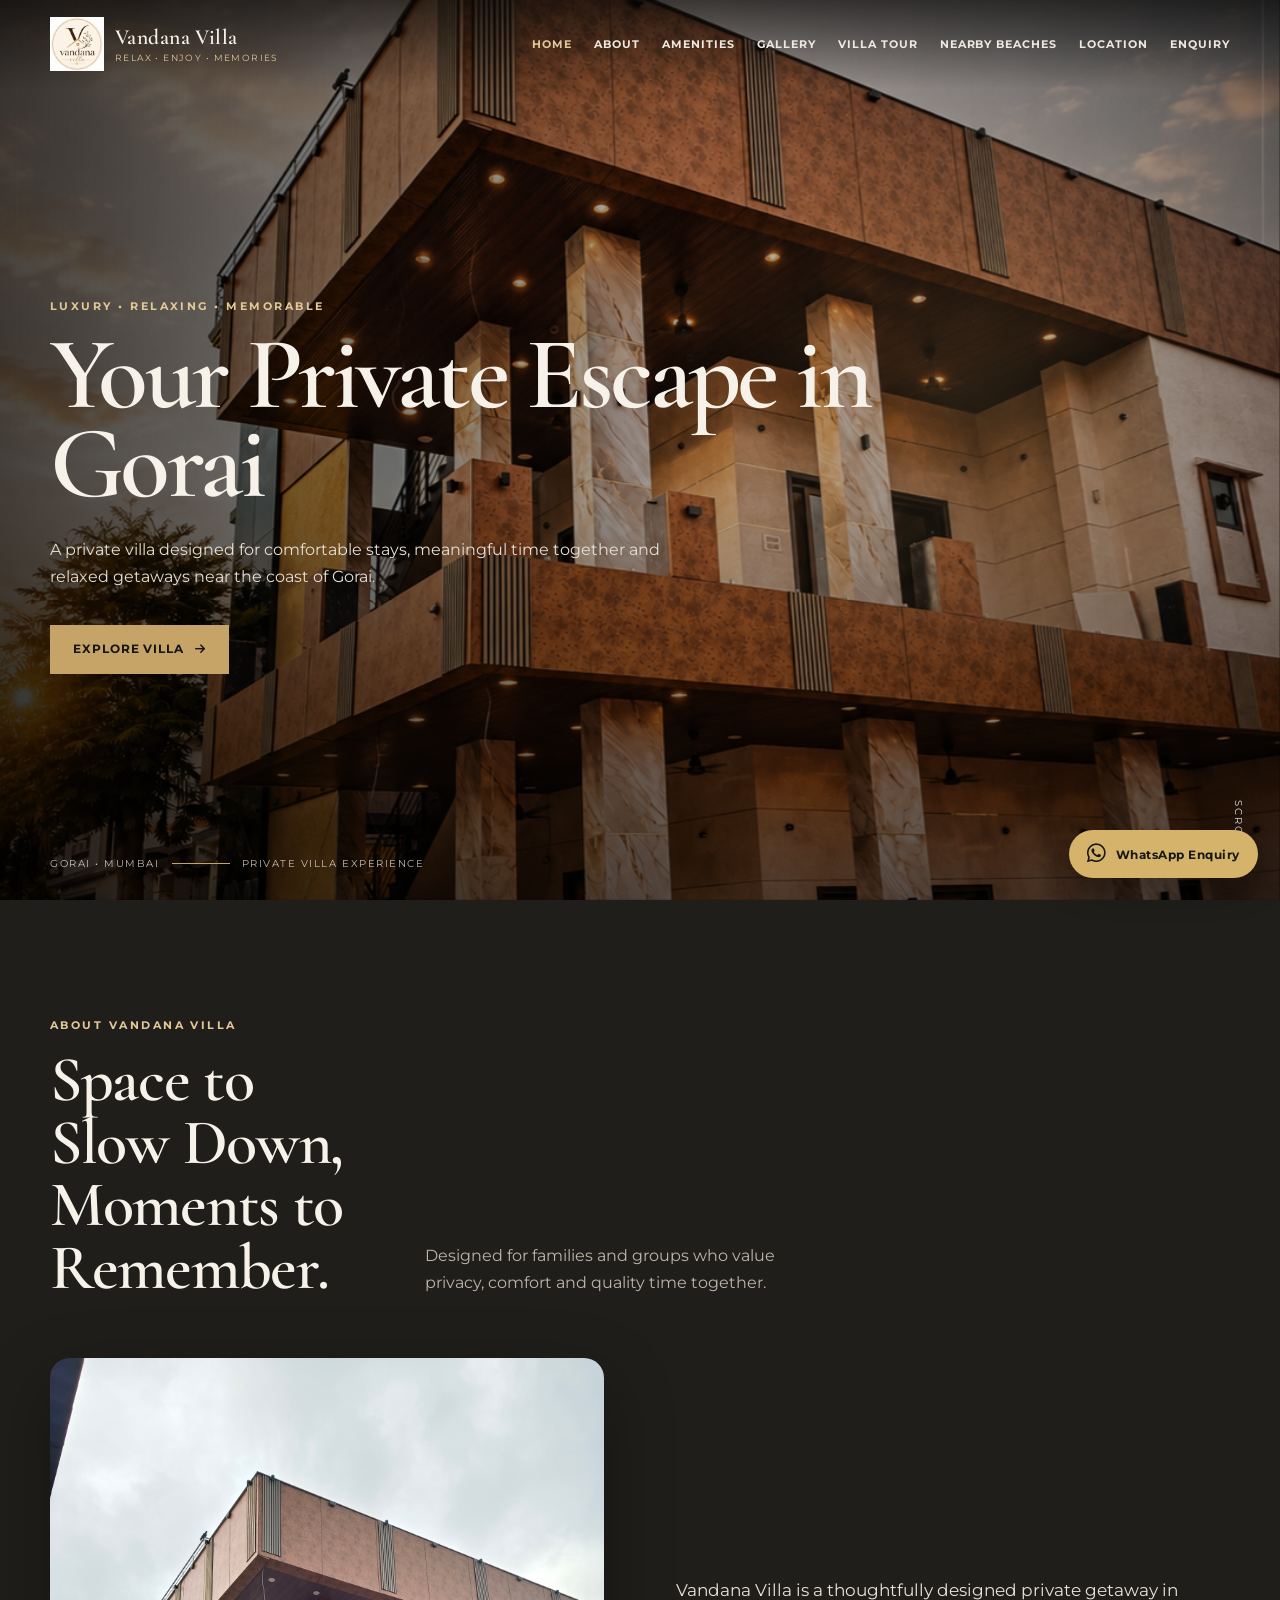
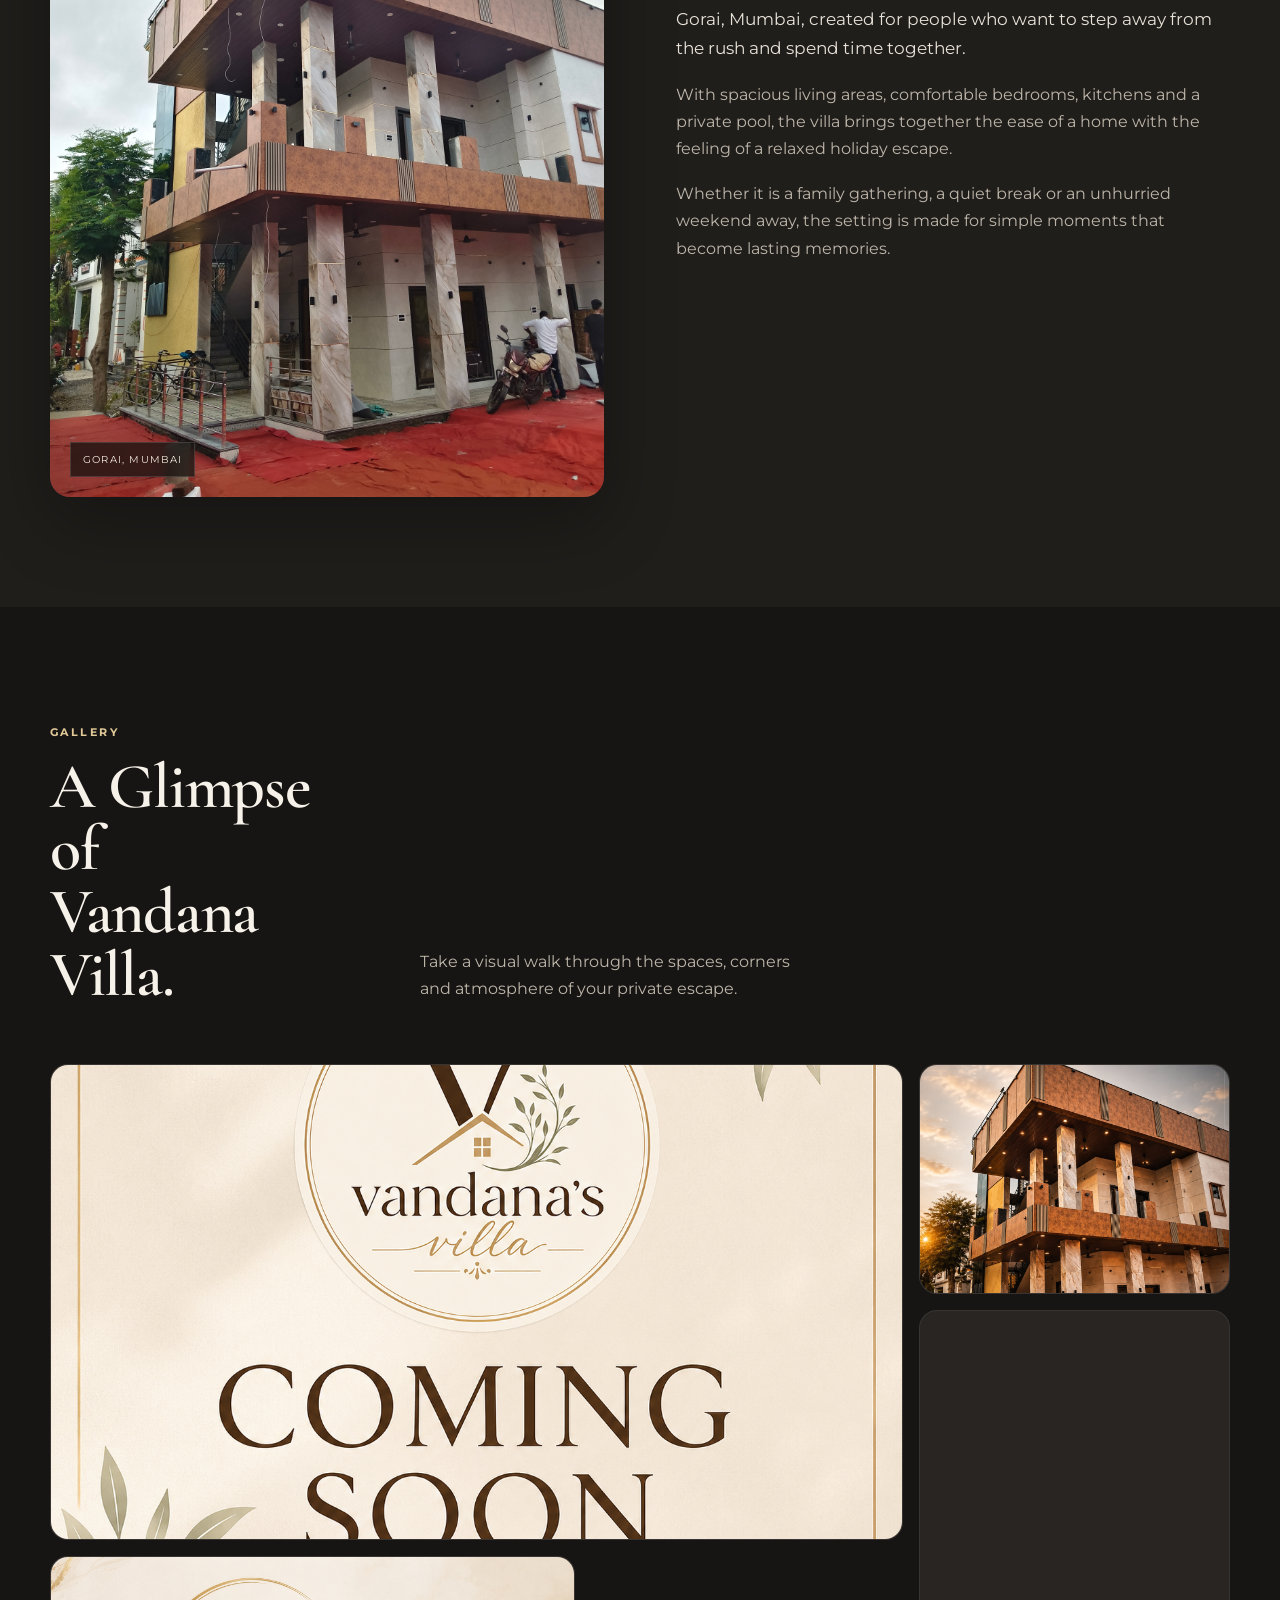
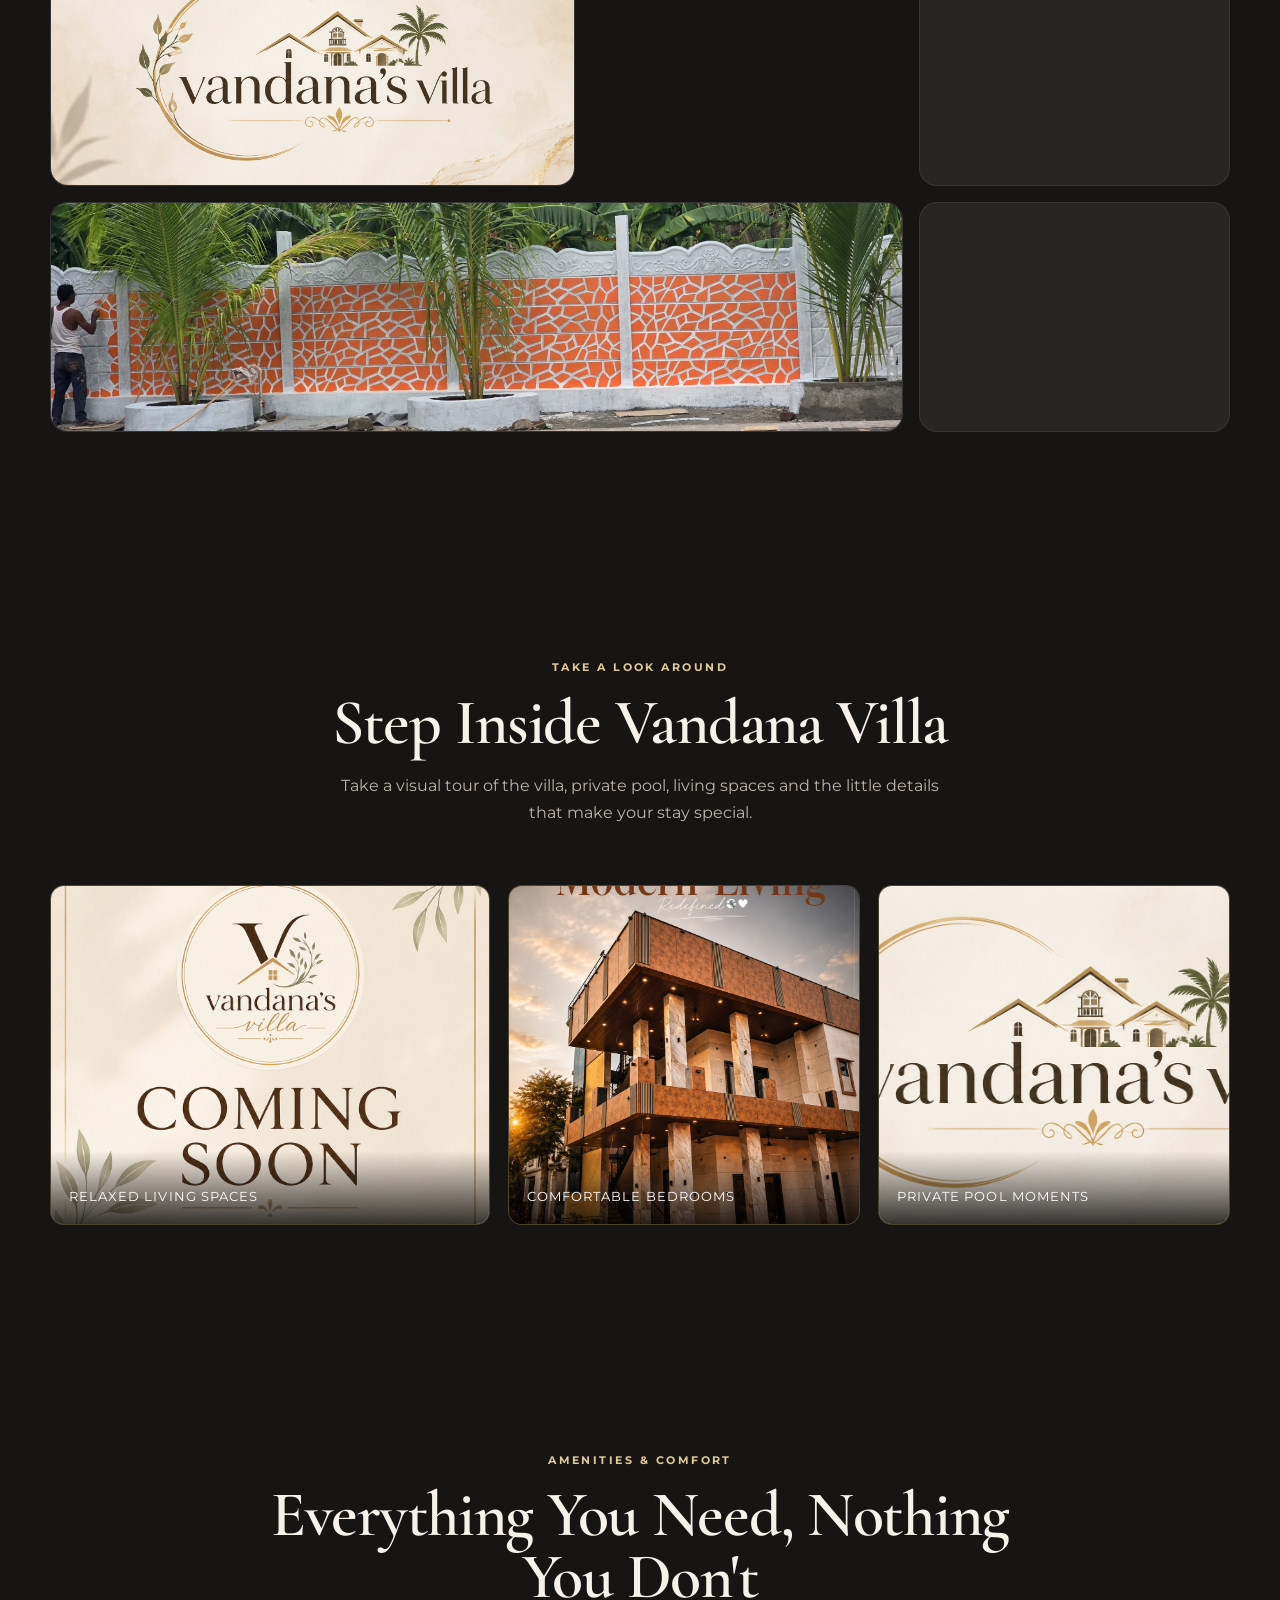
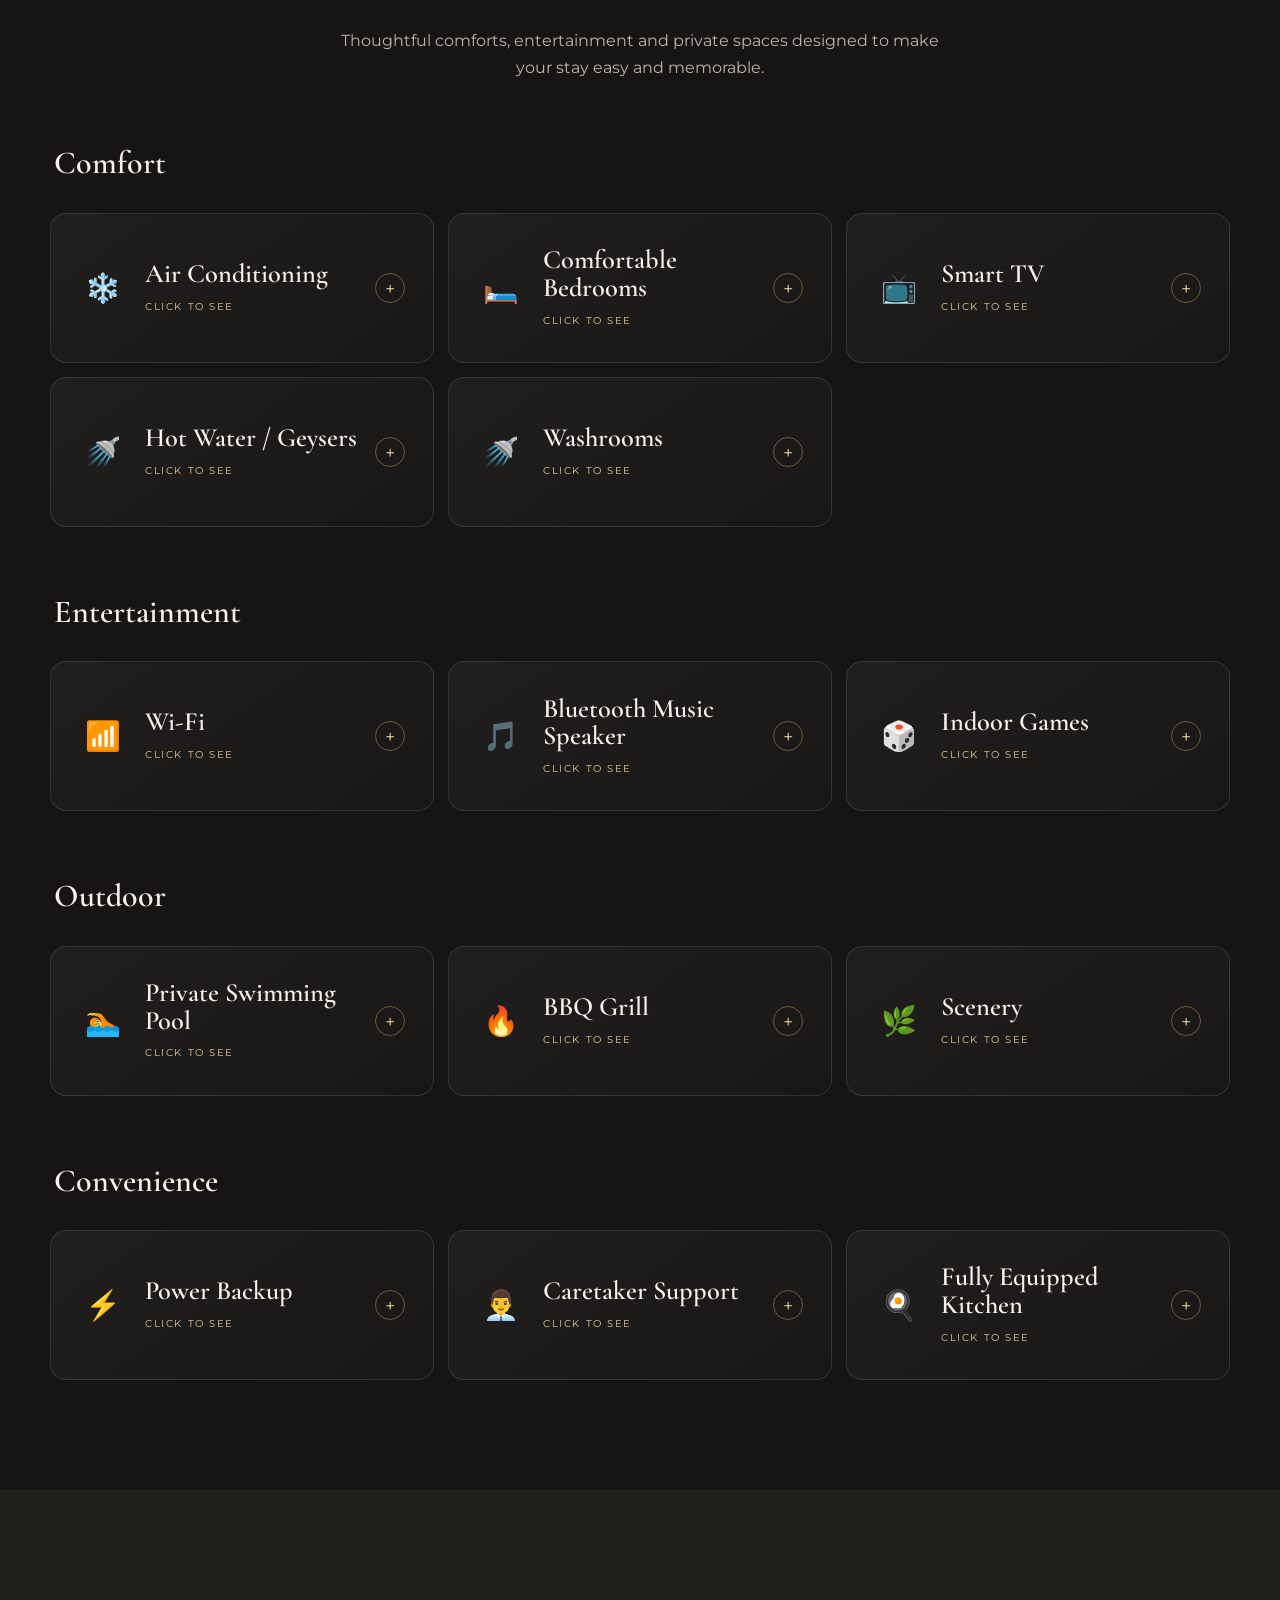
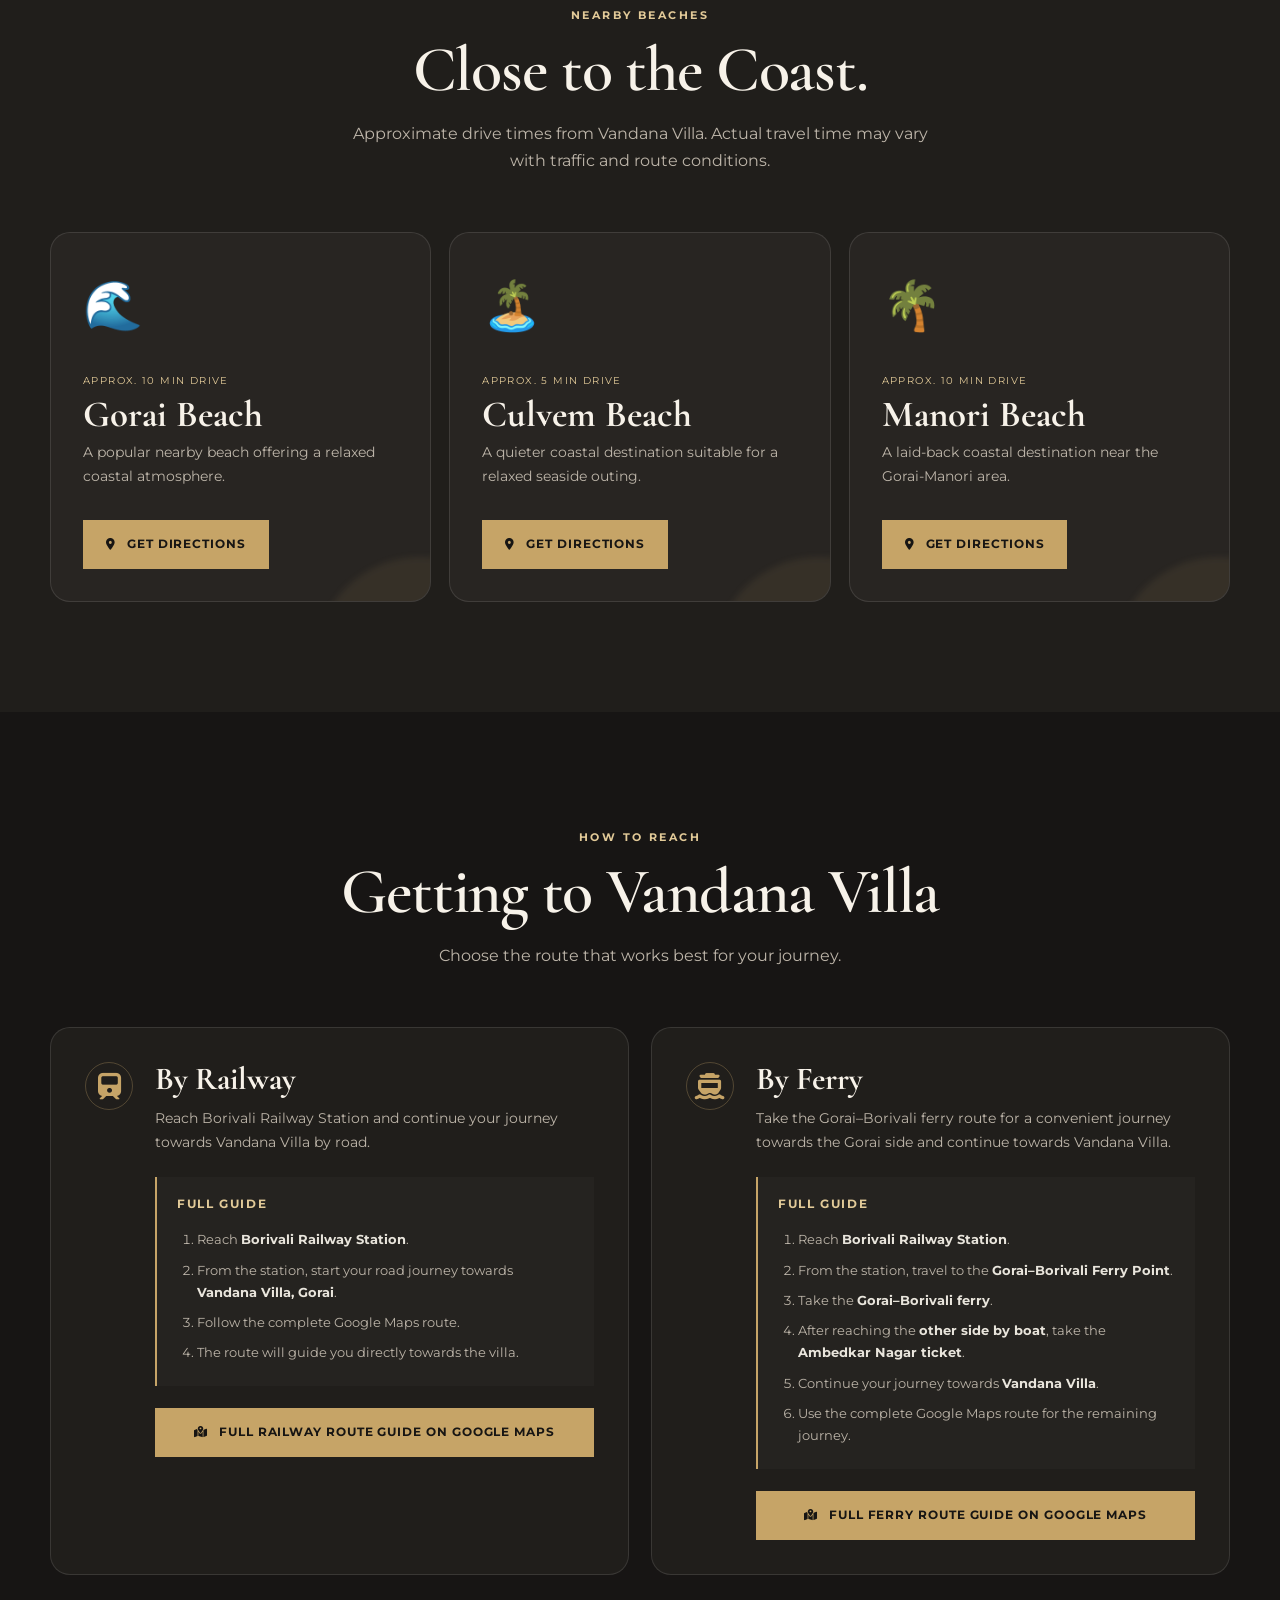
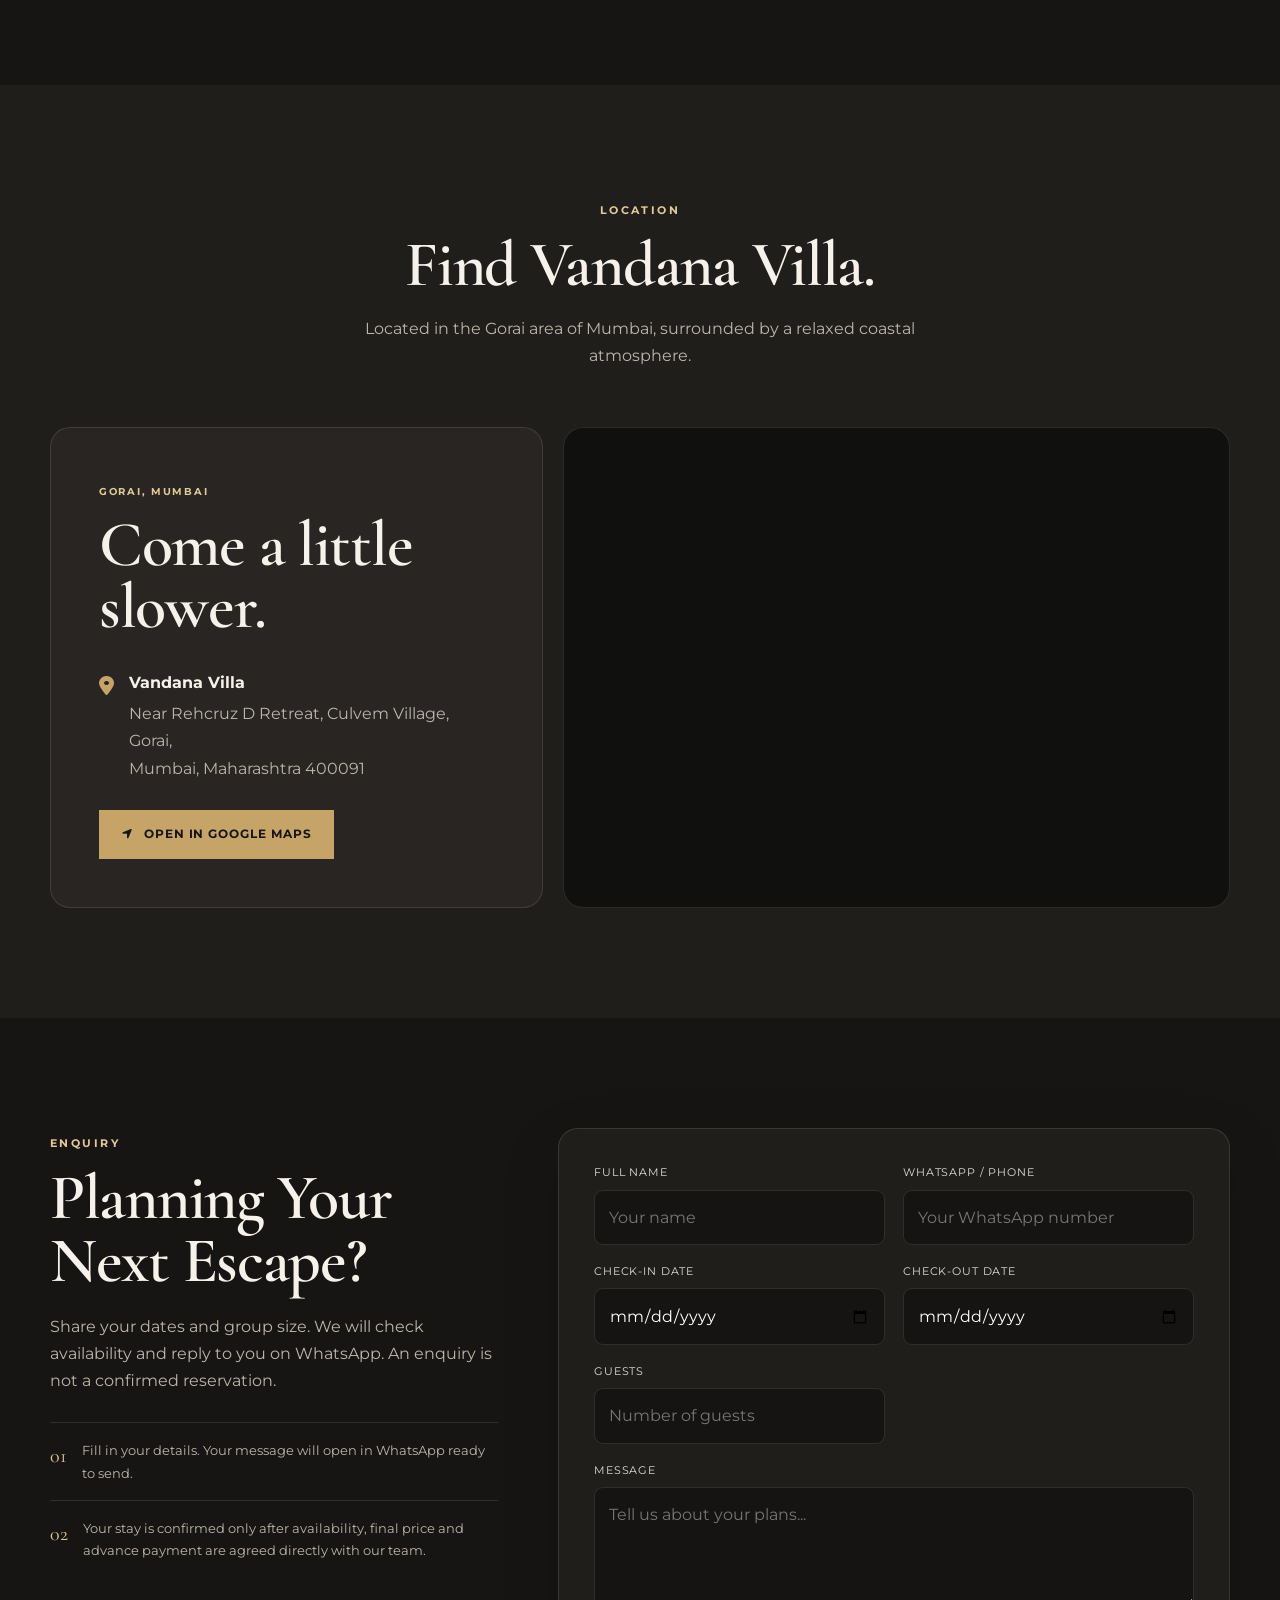
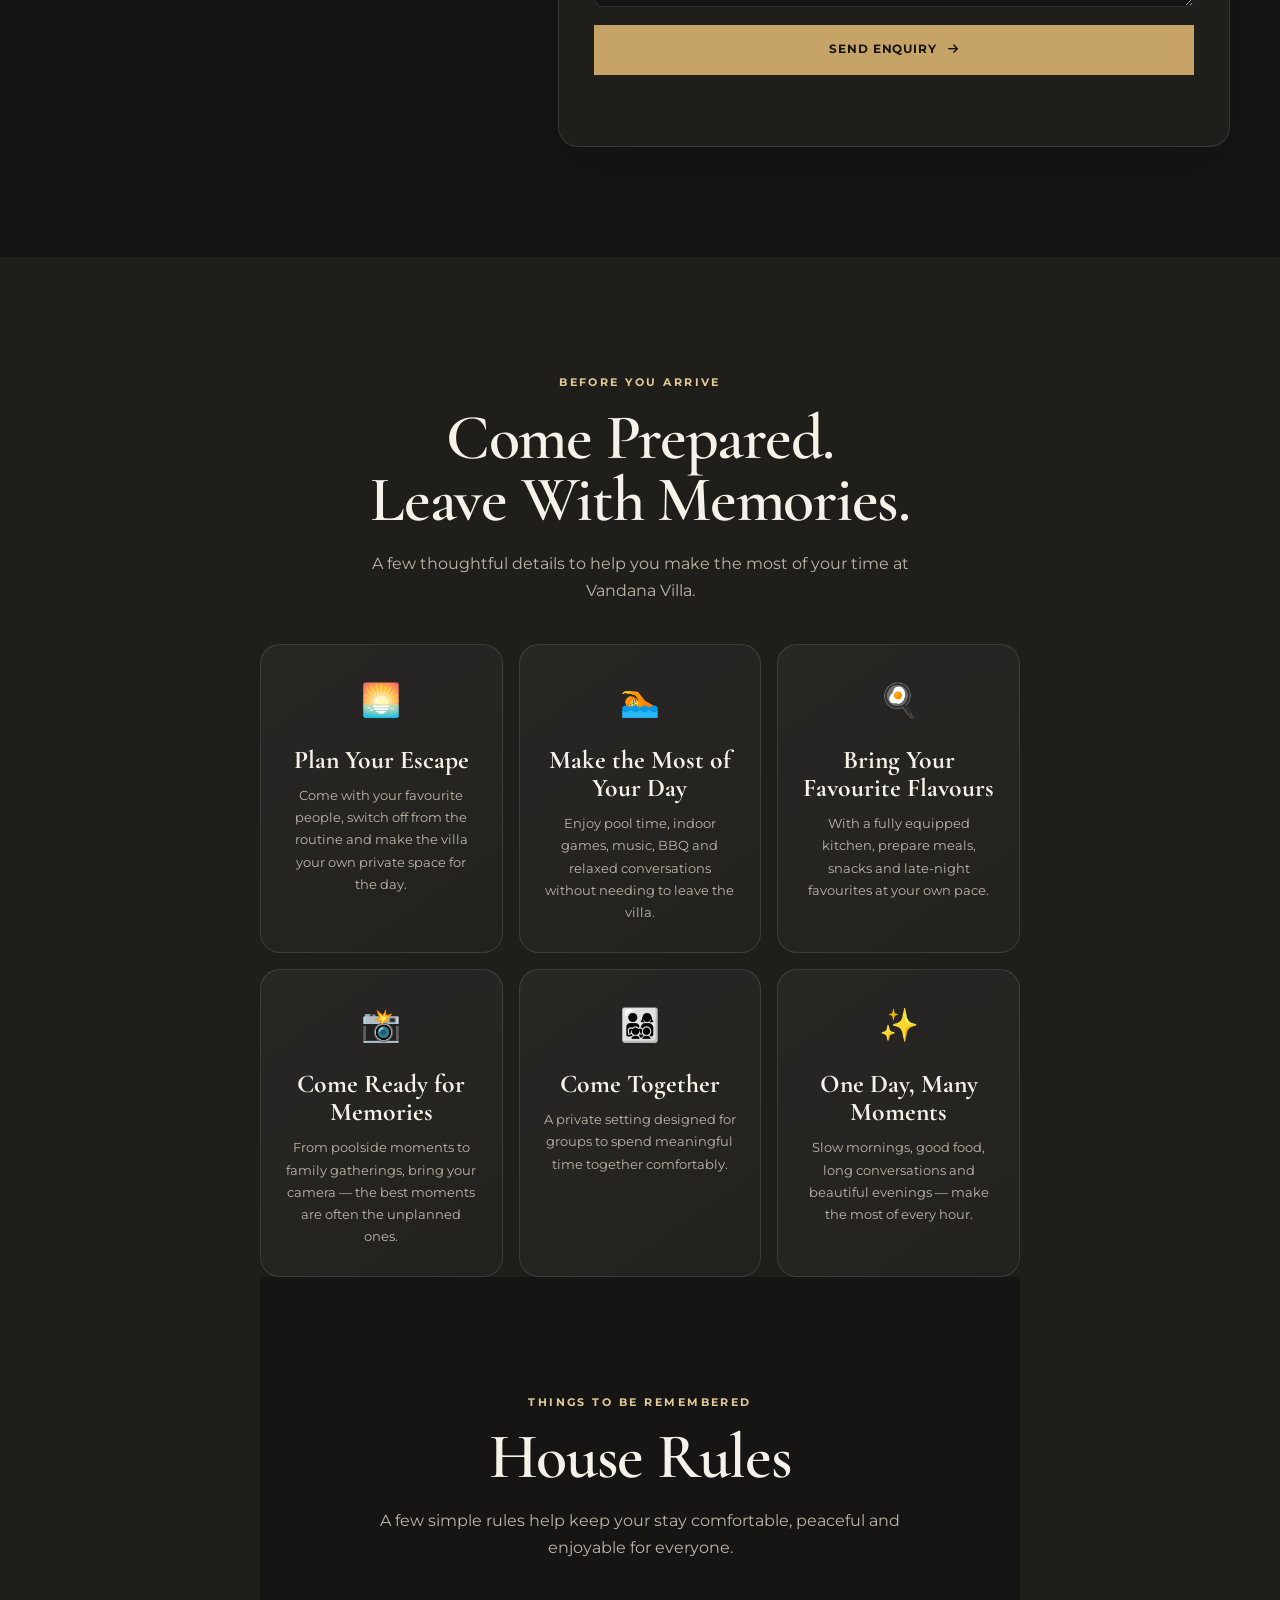
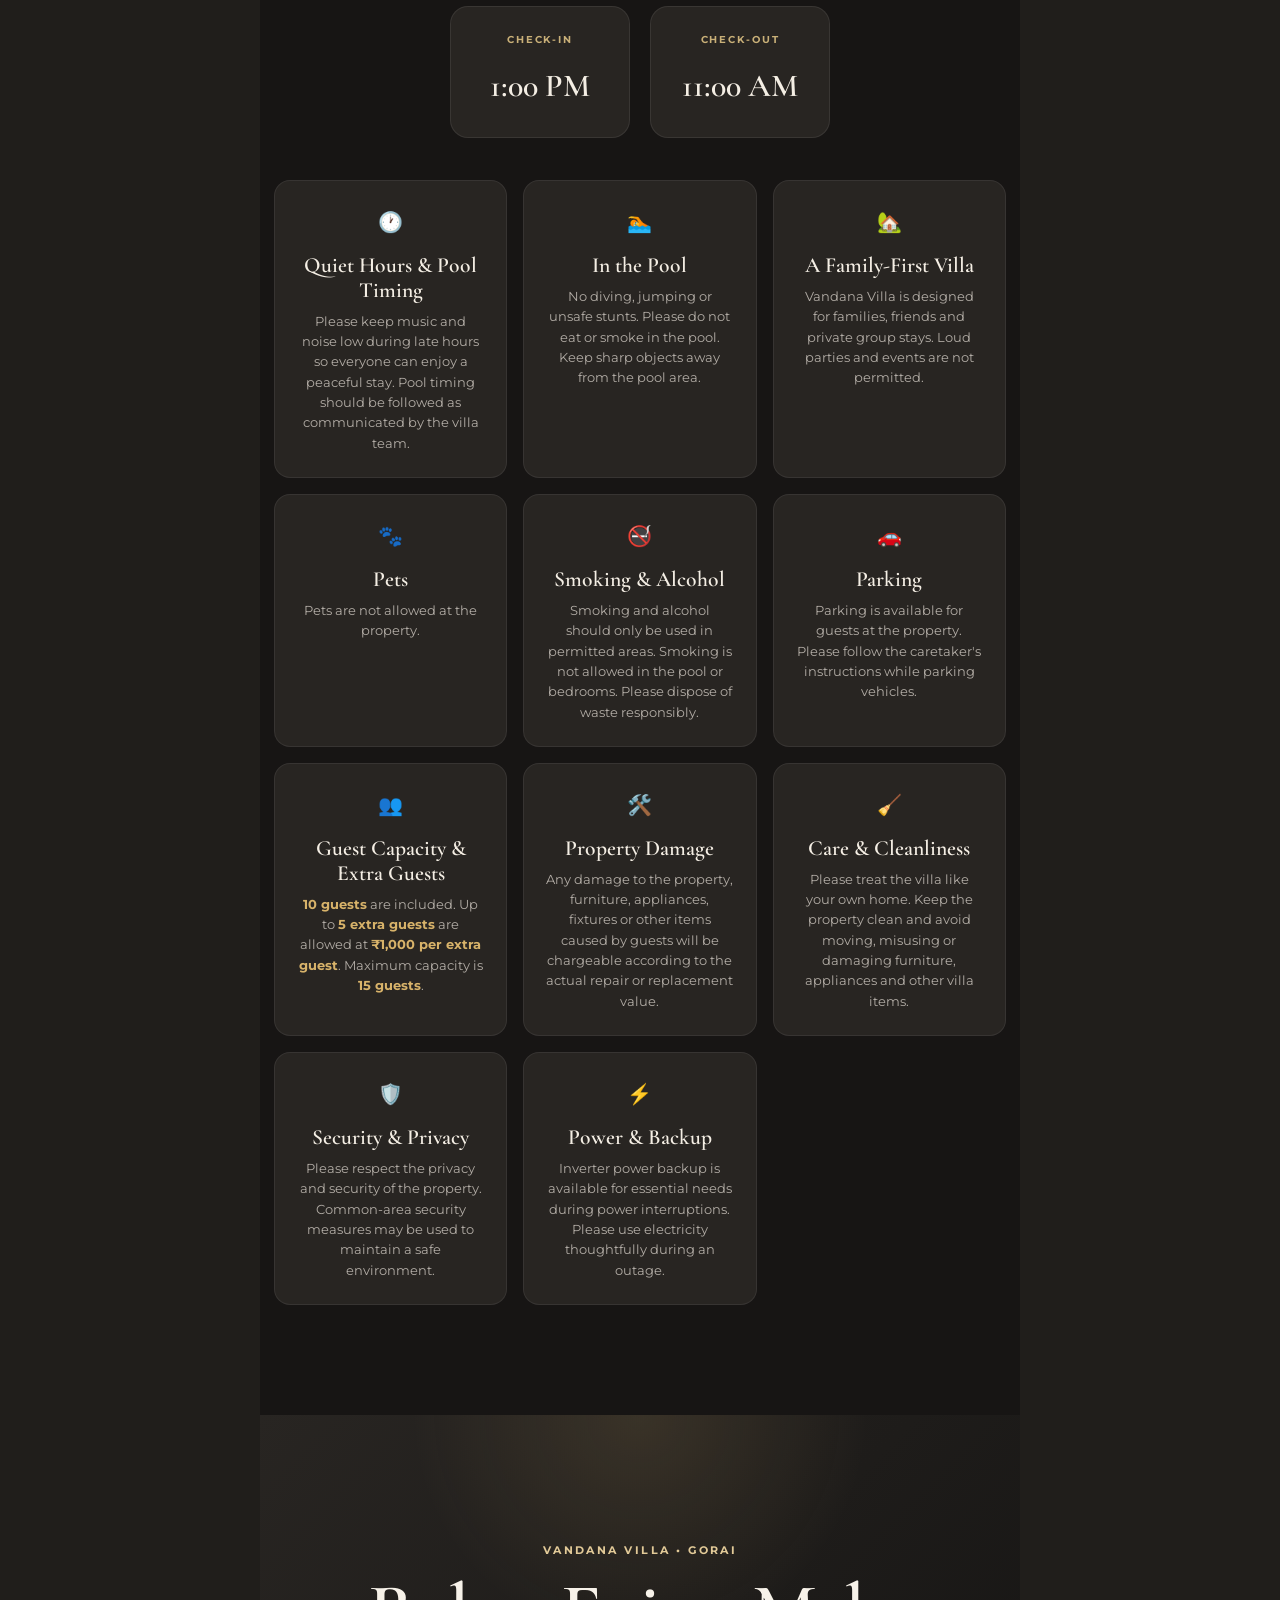
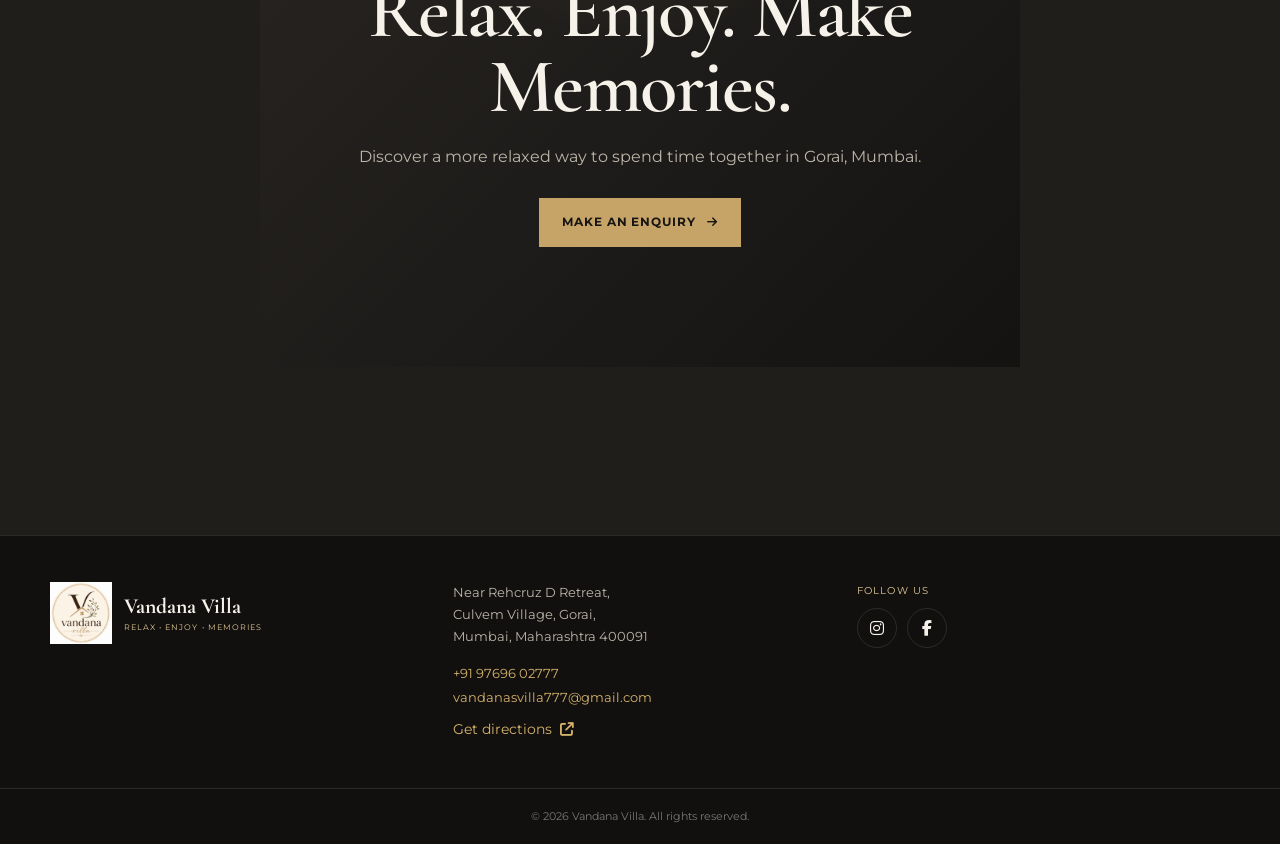
==== commit 983e06ed: "Restore Google site verification meta tag" ====
--- a/index.html
+++ b/index.html
@@ -1,6 +1,5 @@
 <!DOCTYPE html>
 <html lang="en-IN">
-  <meta name="google-site-verification" content="vnw0qh21gaanBUo7GIoTyEFlBaU4mbV4TuIr9A8jfXQ" />
 <head>
 <meta charset="UTF-8">
 <meta name="viewport" content="width=device-width, initial-scale=1.0, viewport-fit=cover">
@@ -75,6 +74,7 @@
   ]
 }
   </script>
+  <meta name="google-site-verification" content="vnw0qh21gaanBUo7GIoTyEFlBaU4mbV4TuIr9A8jfXQ" />
 </head>
 
 <body>
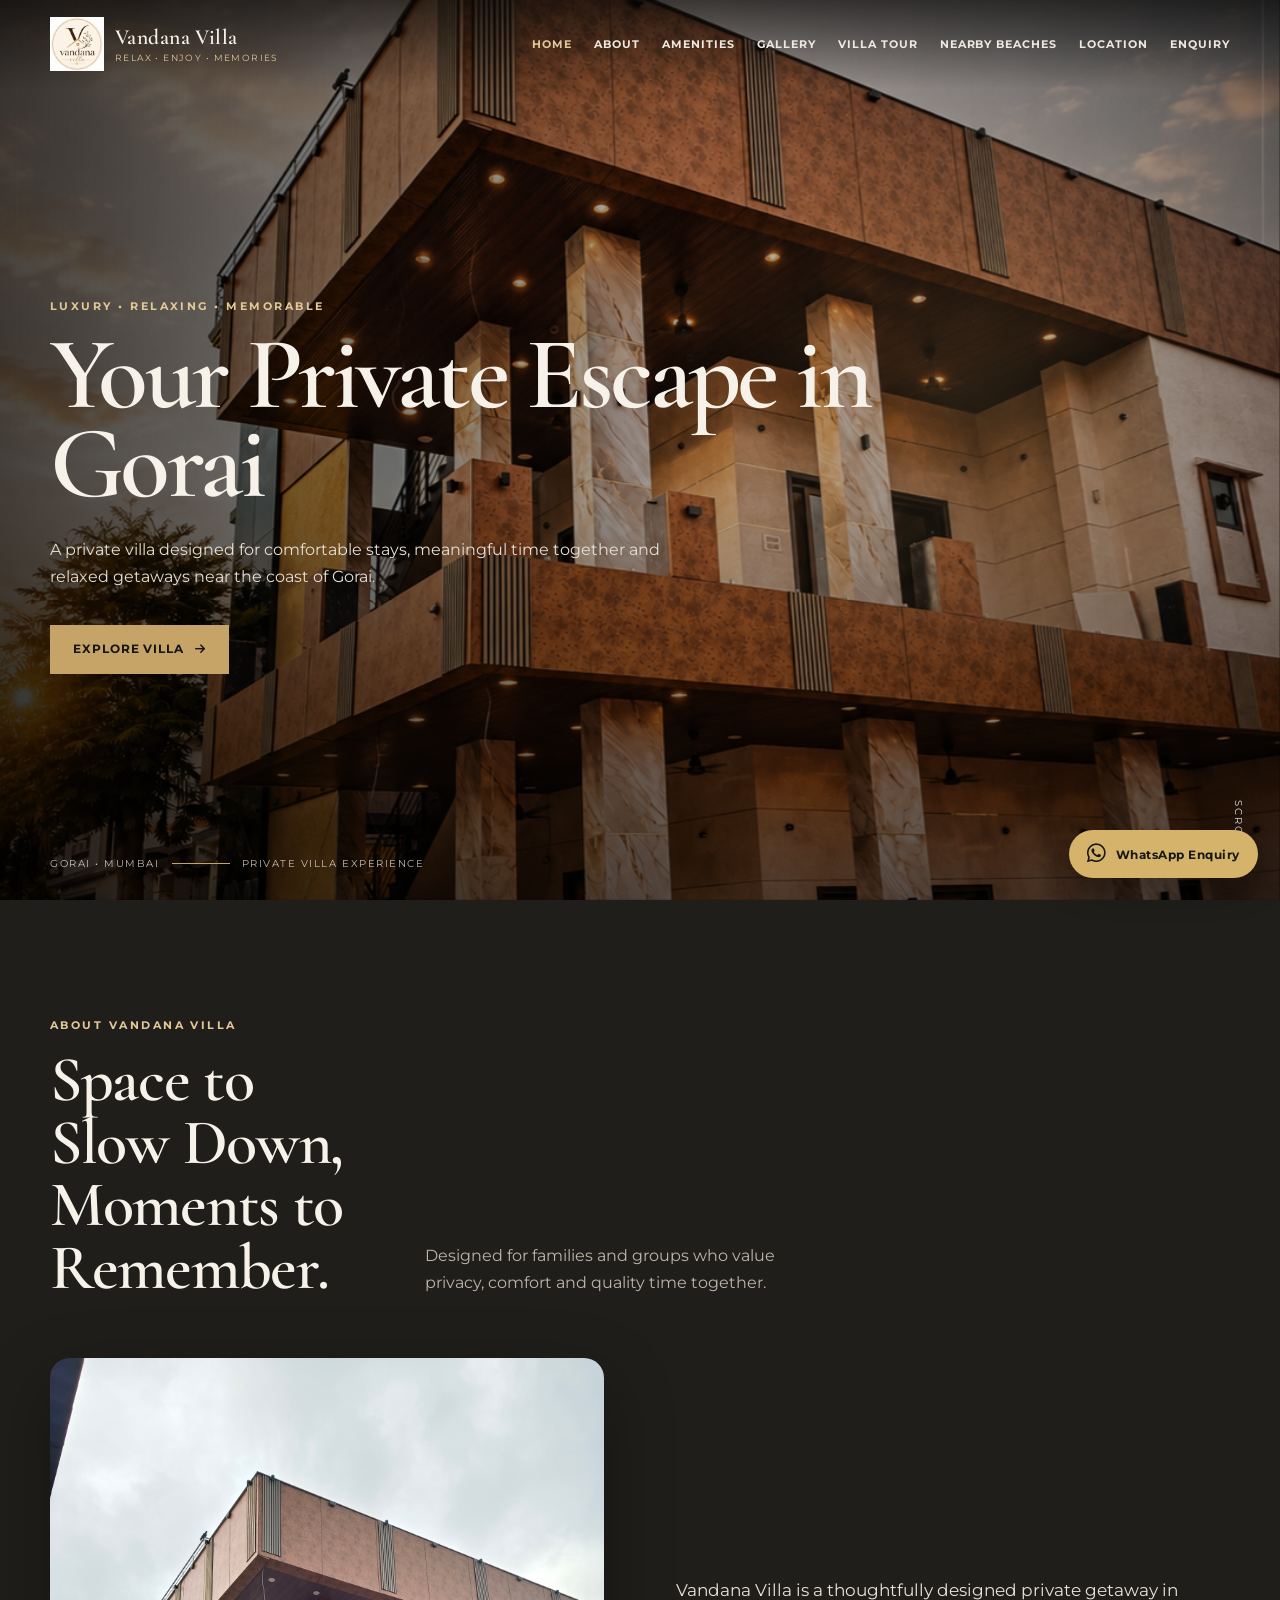
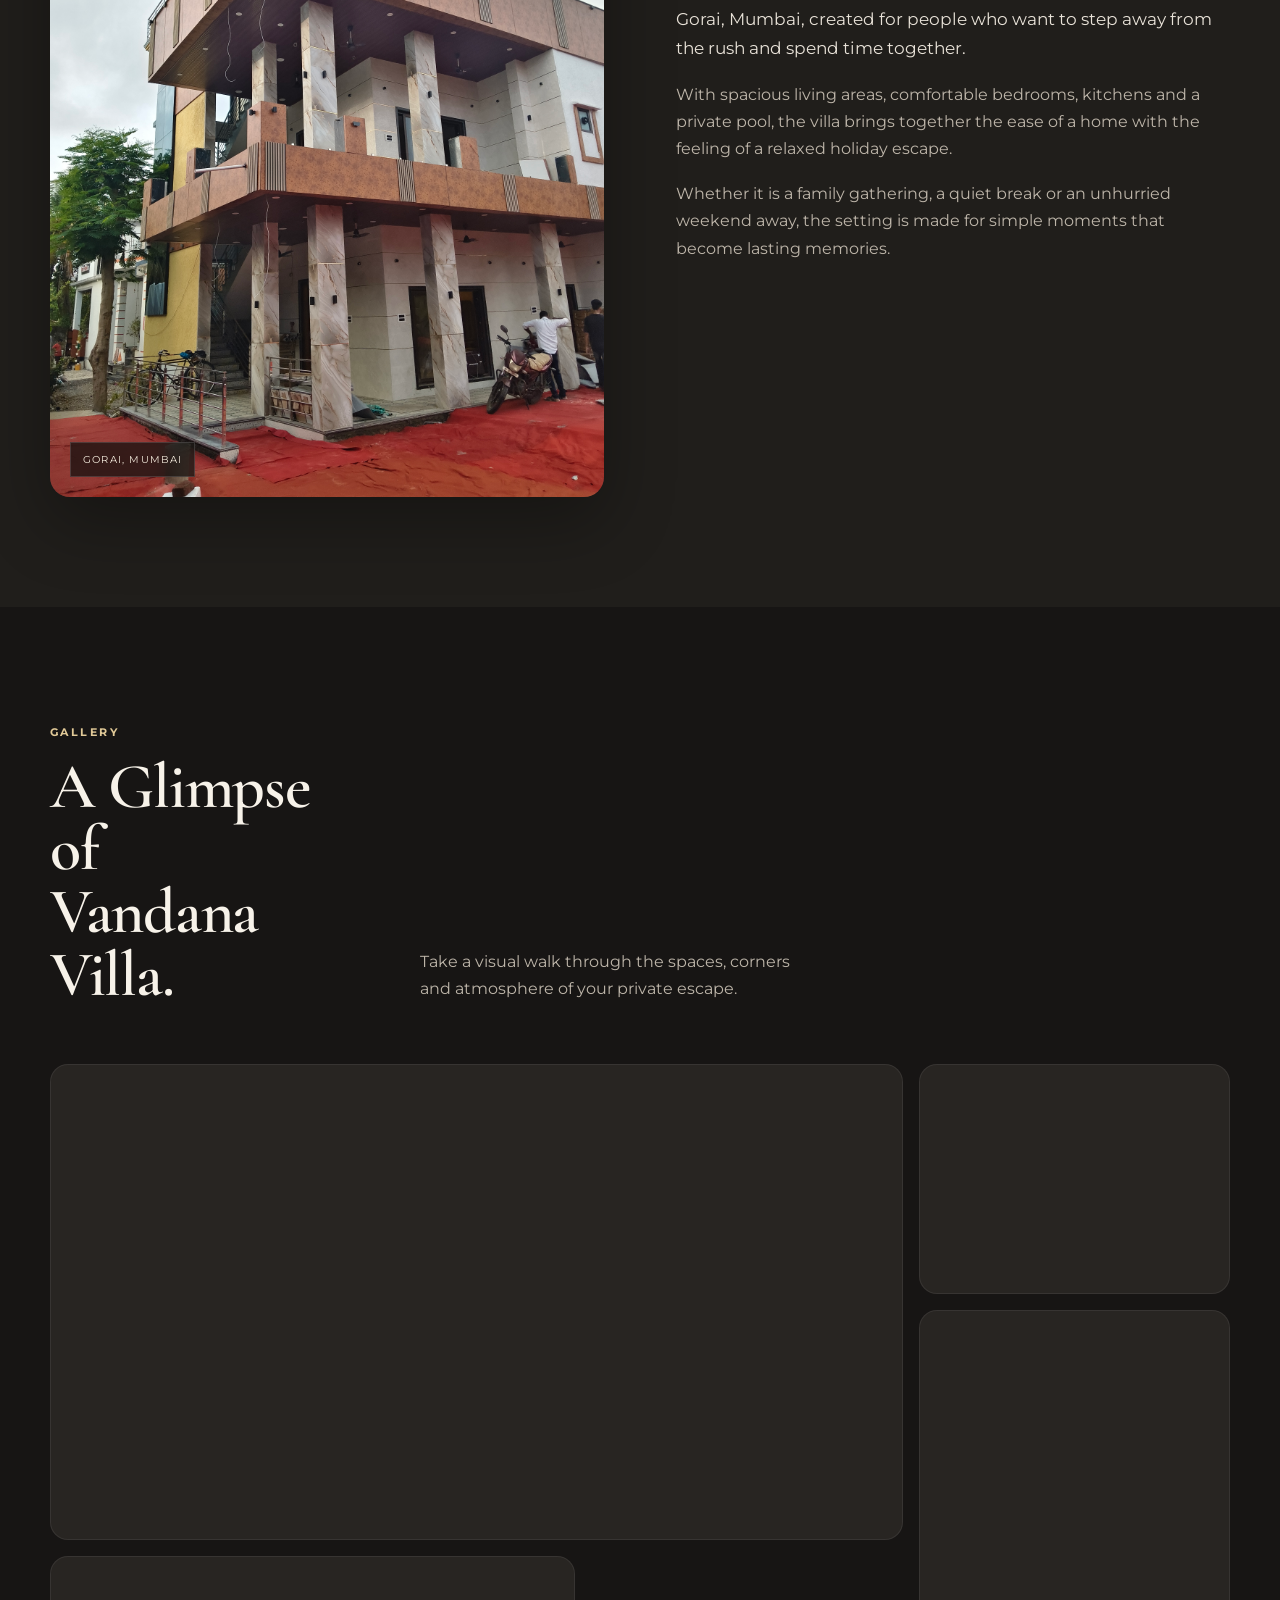
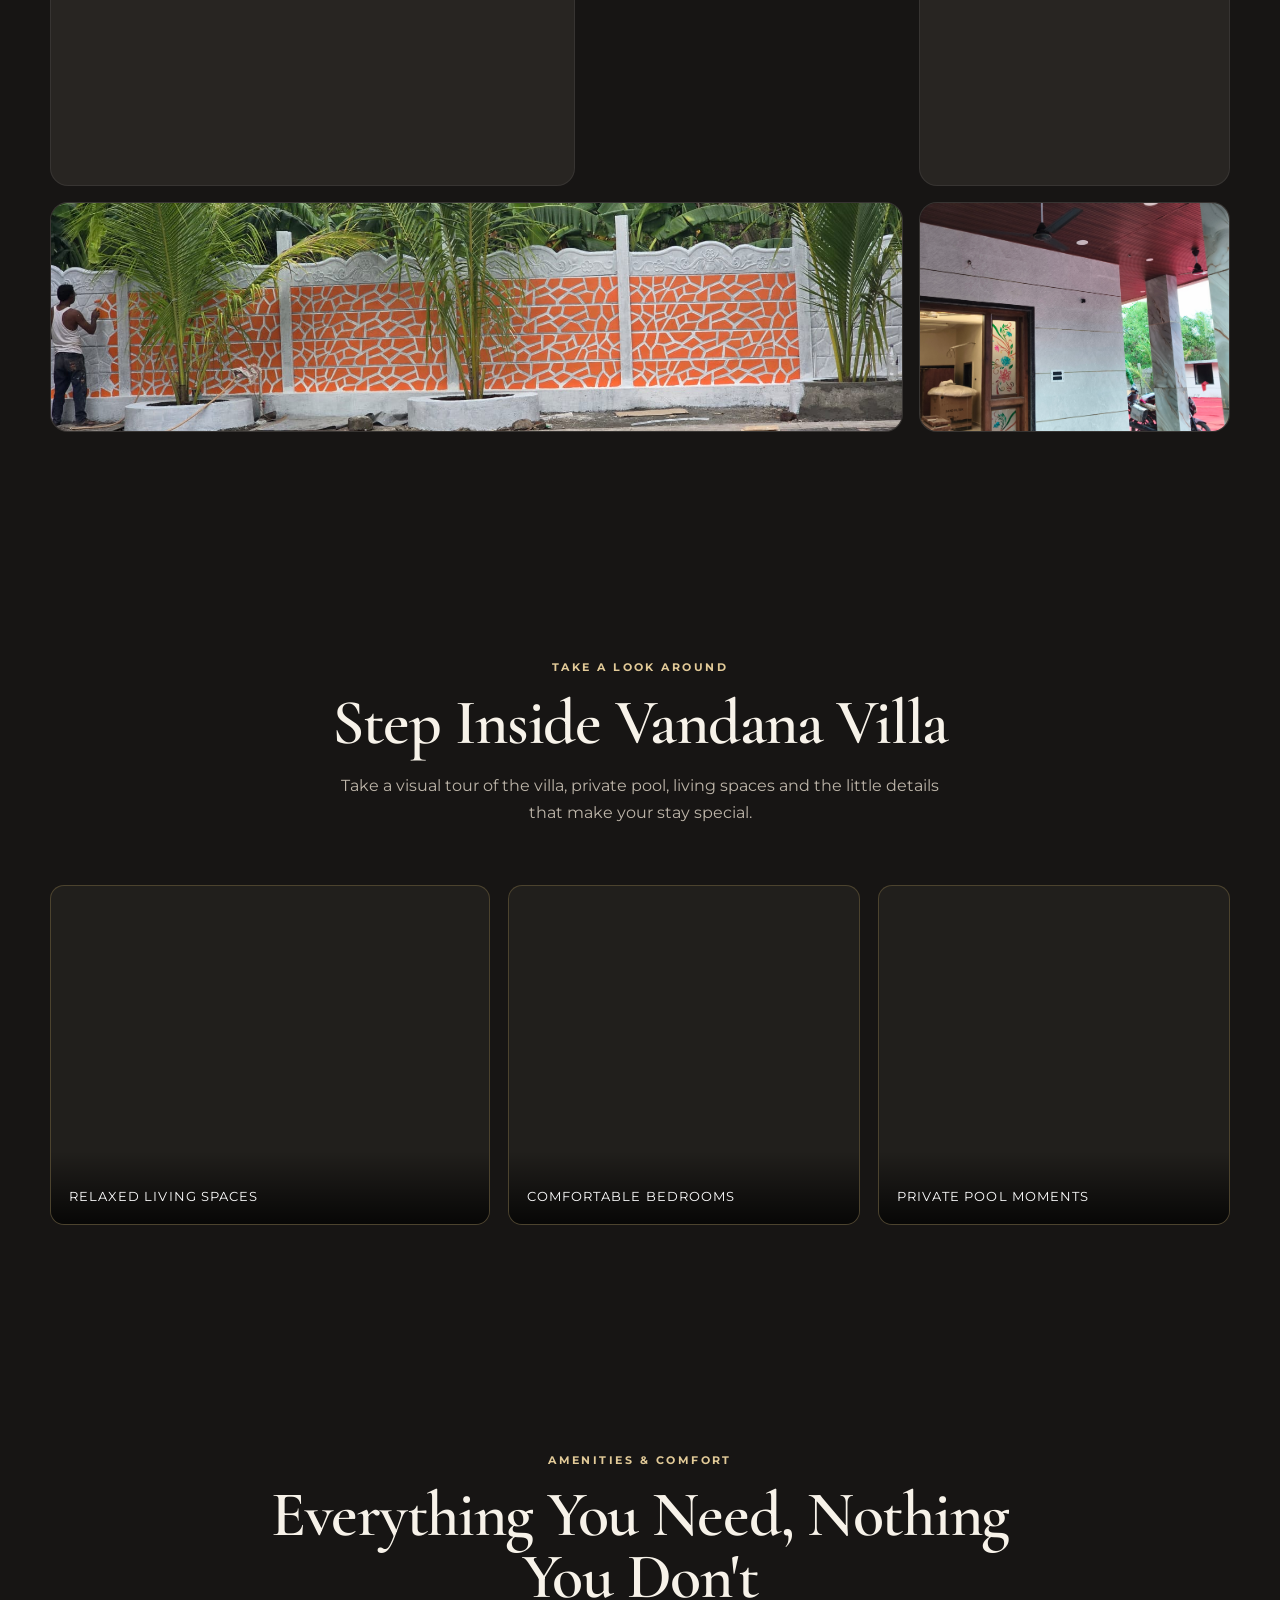
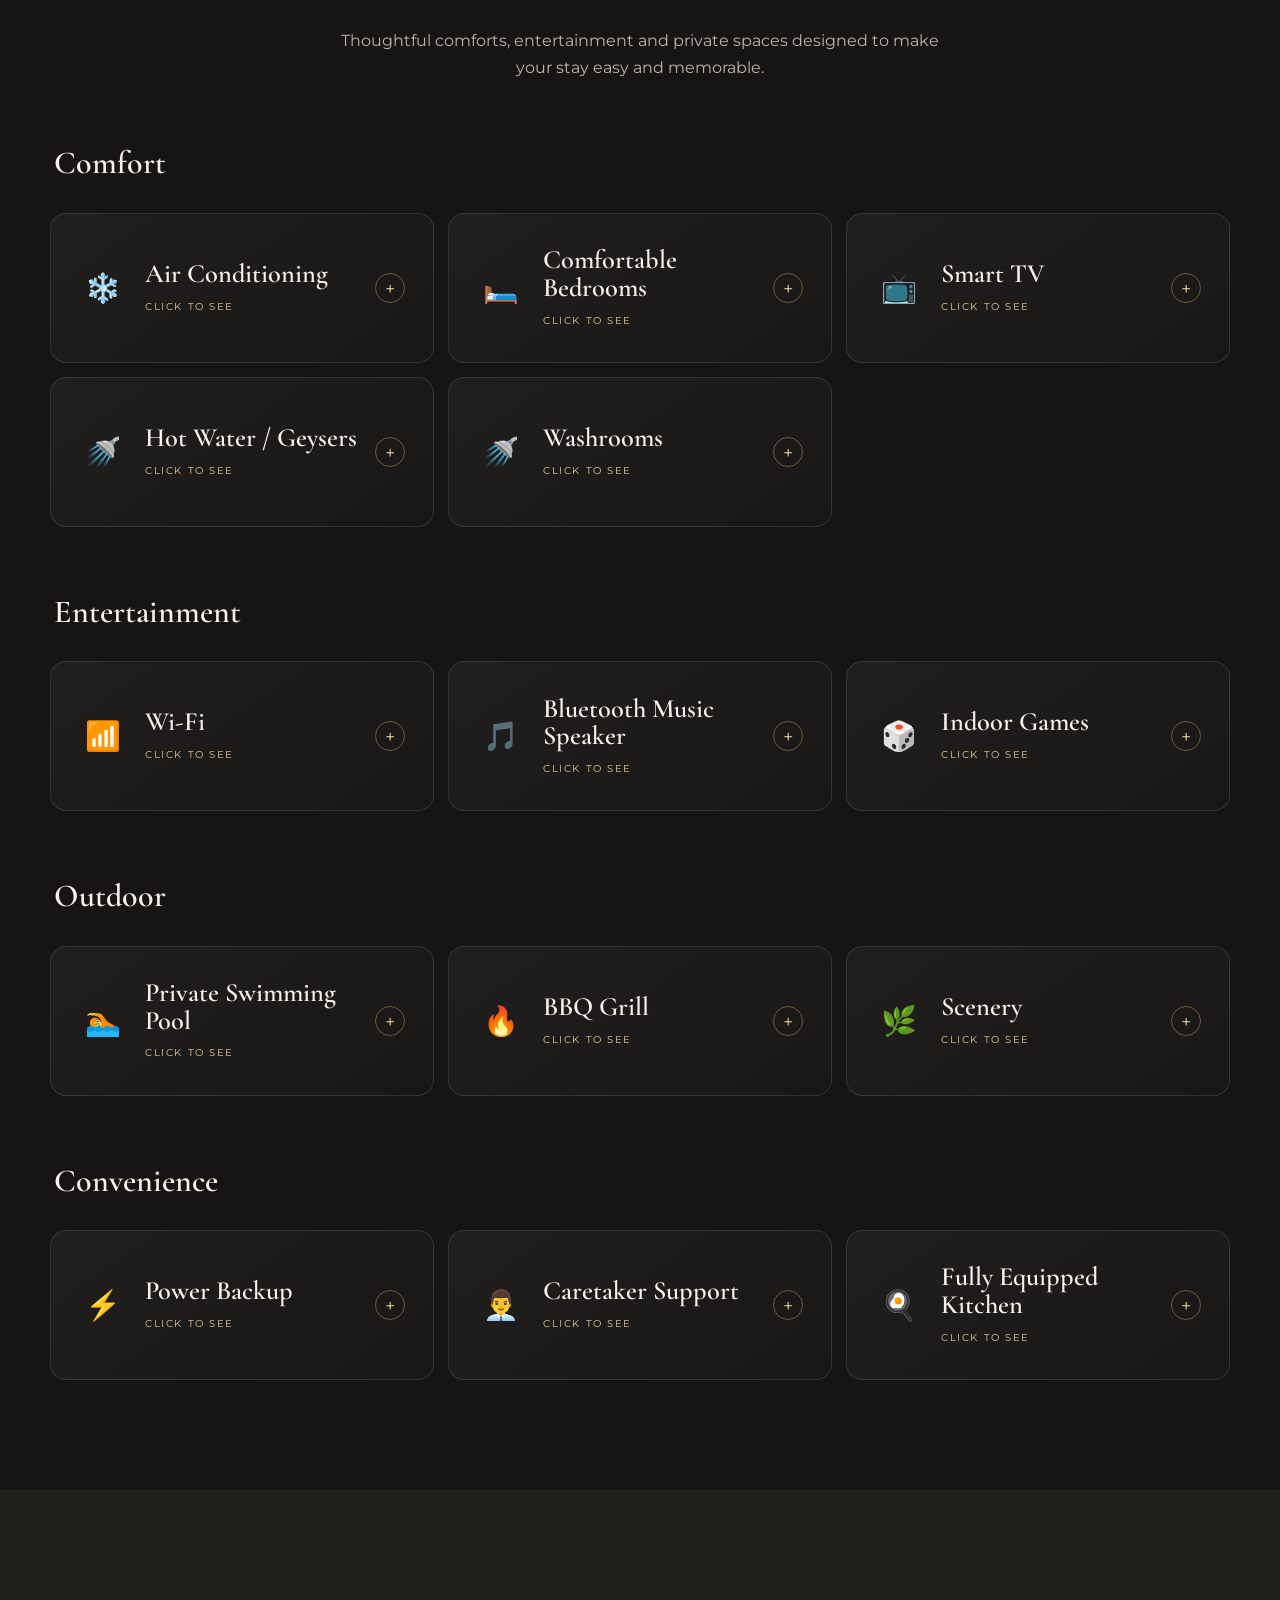
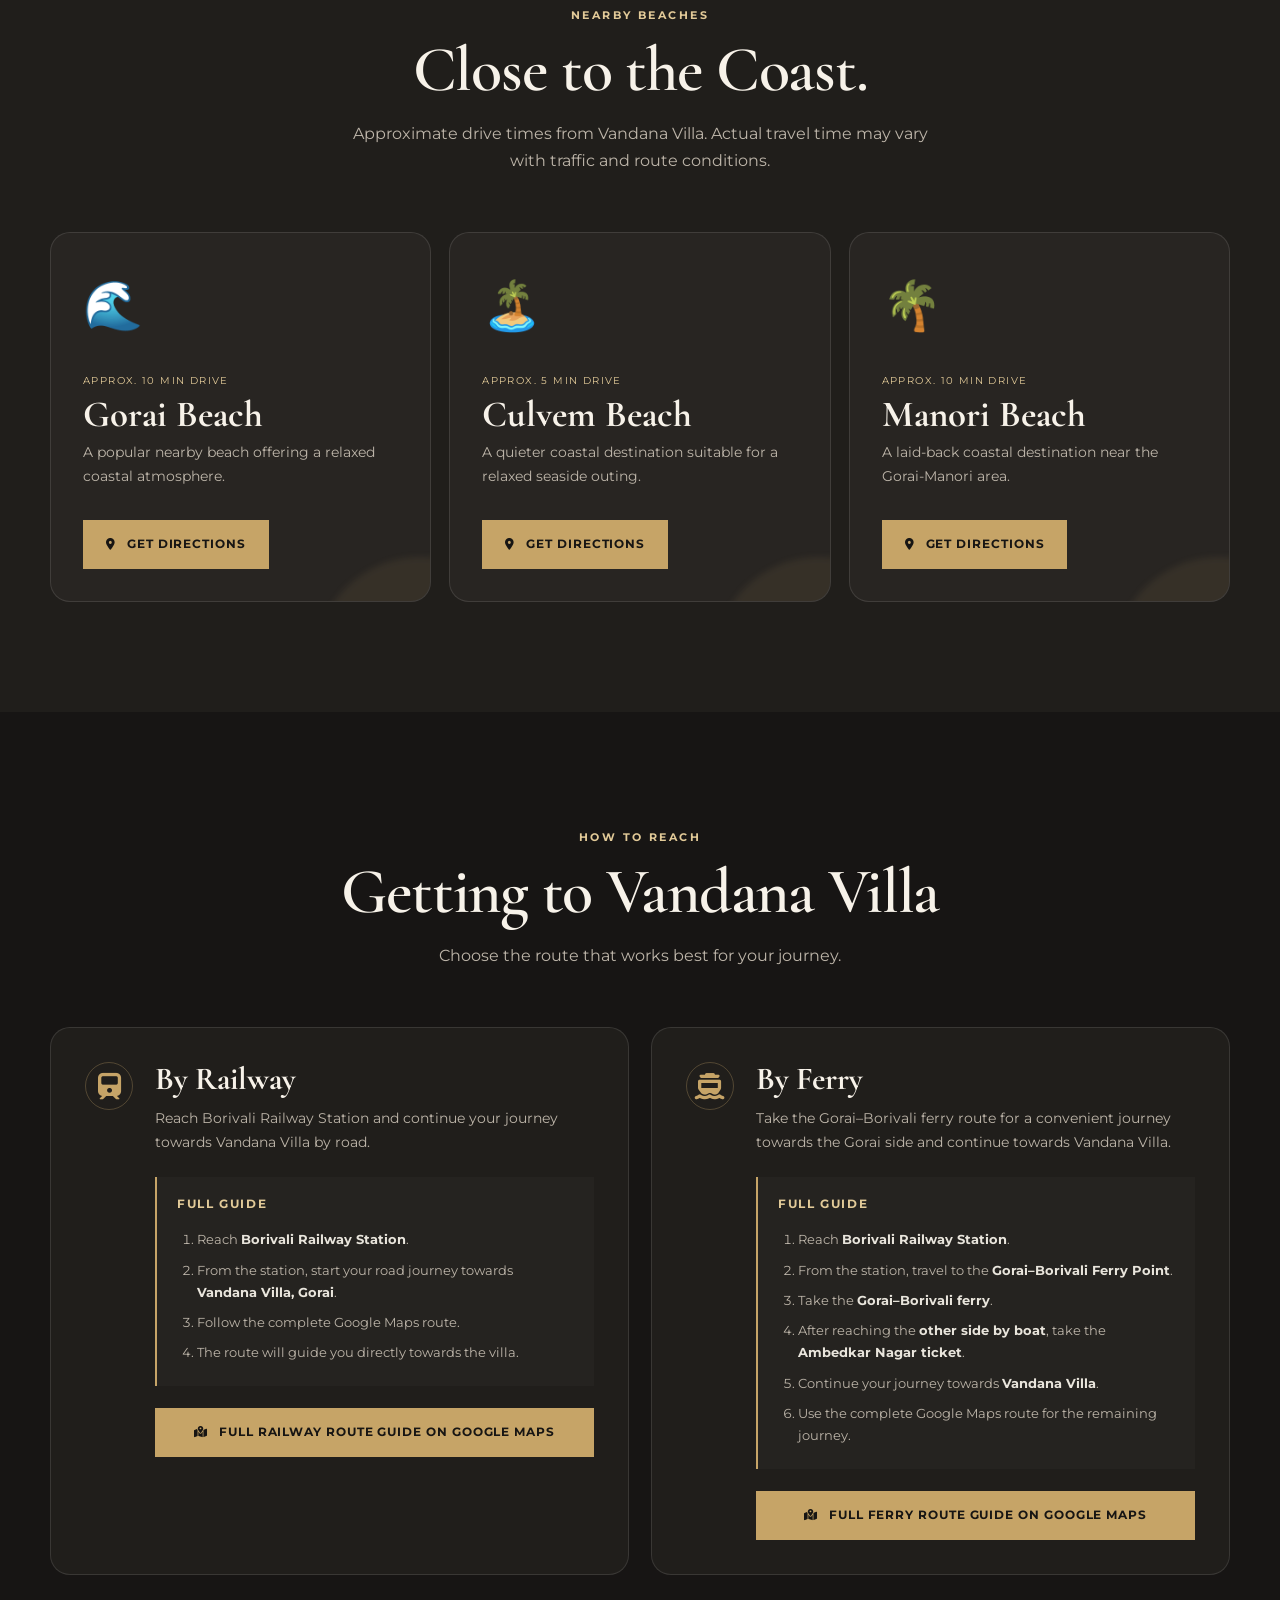
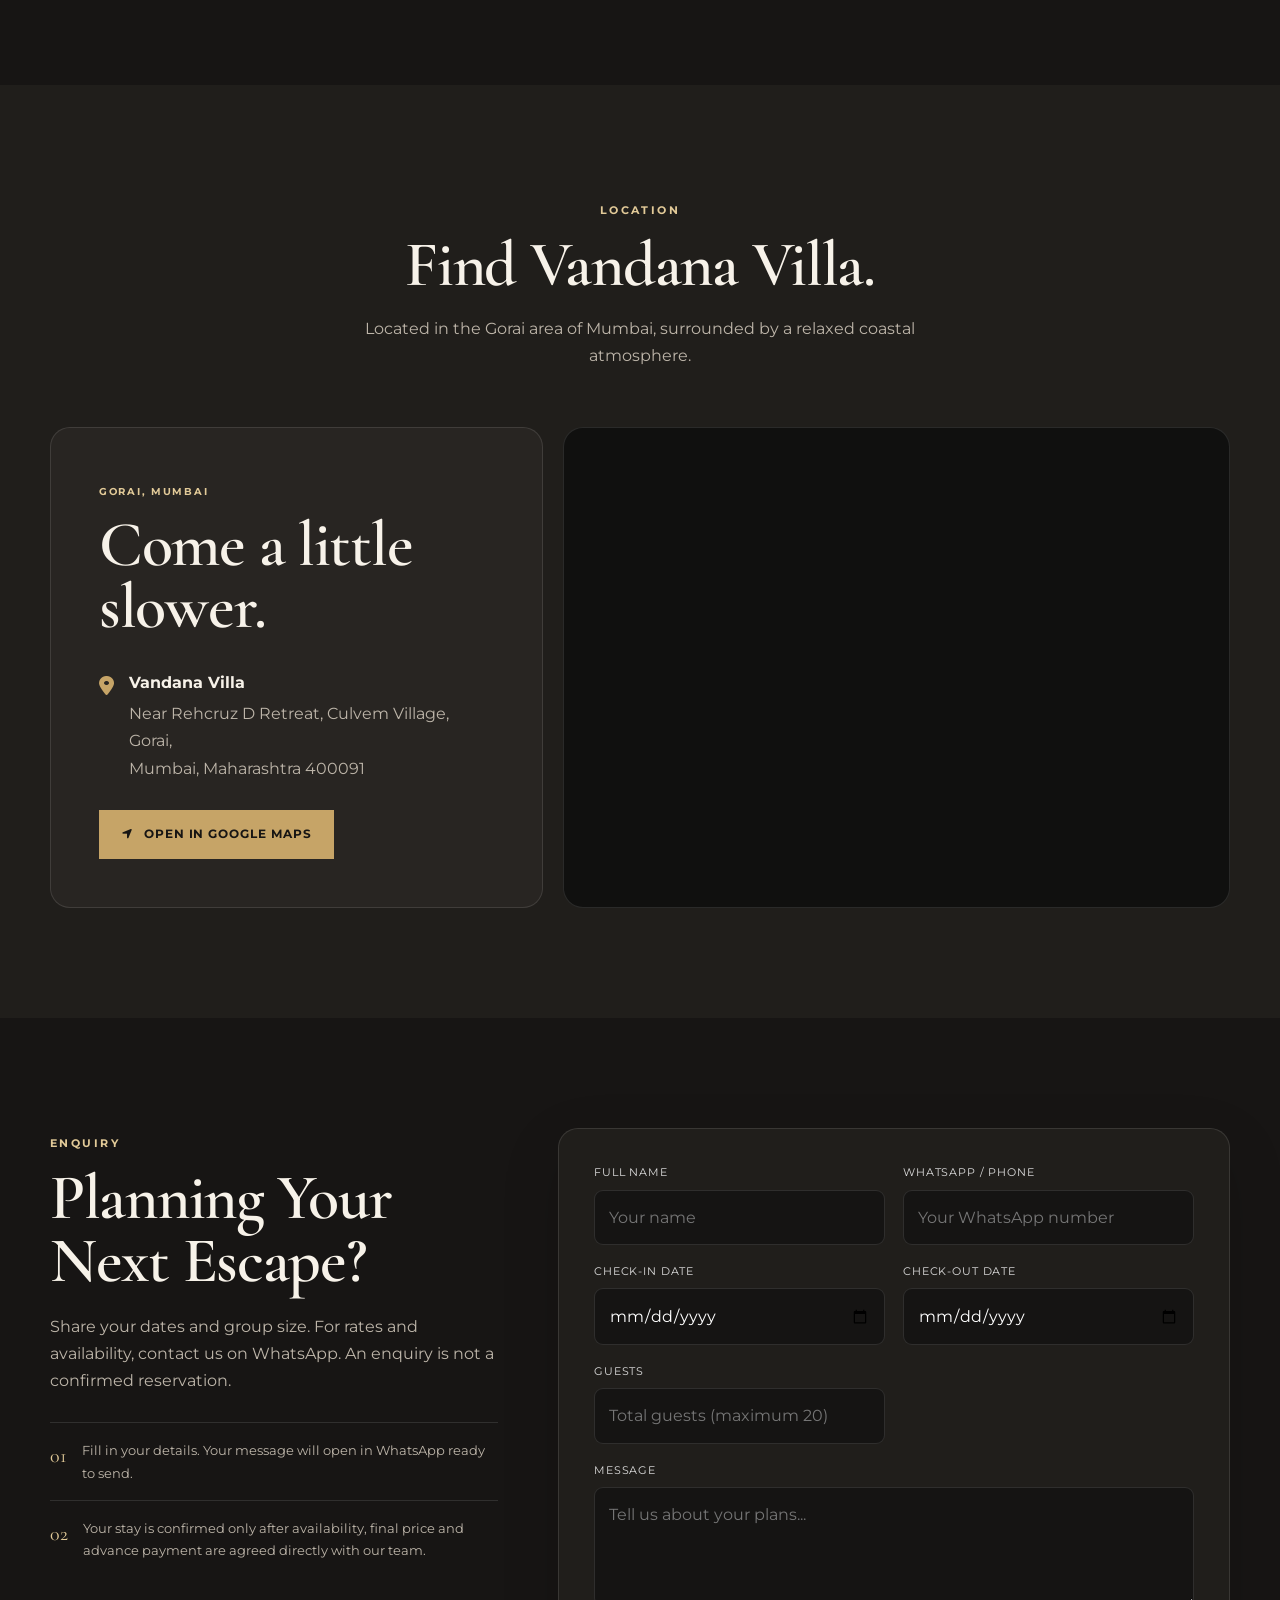
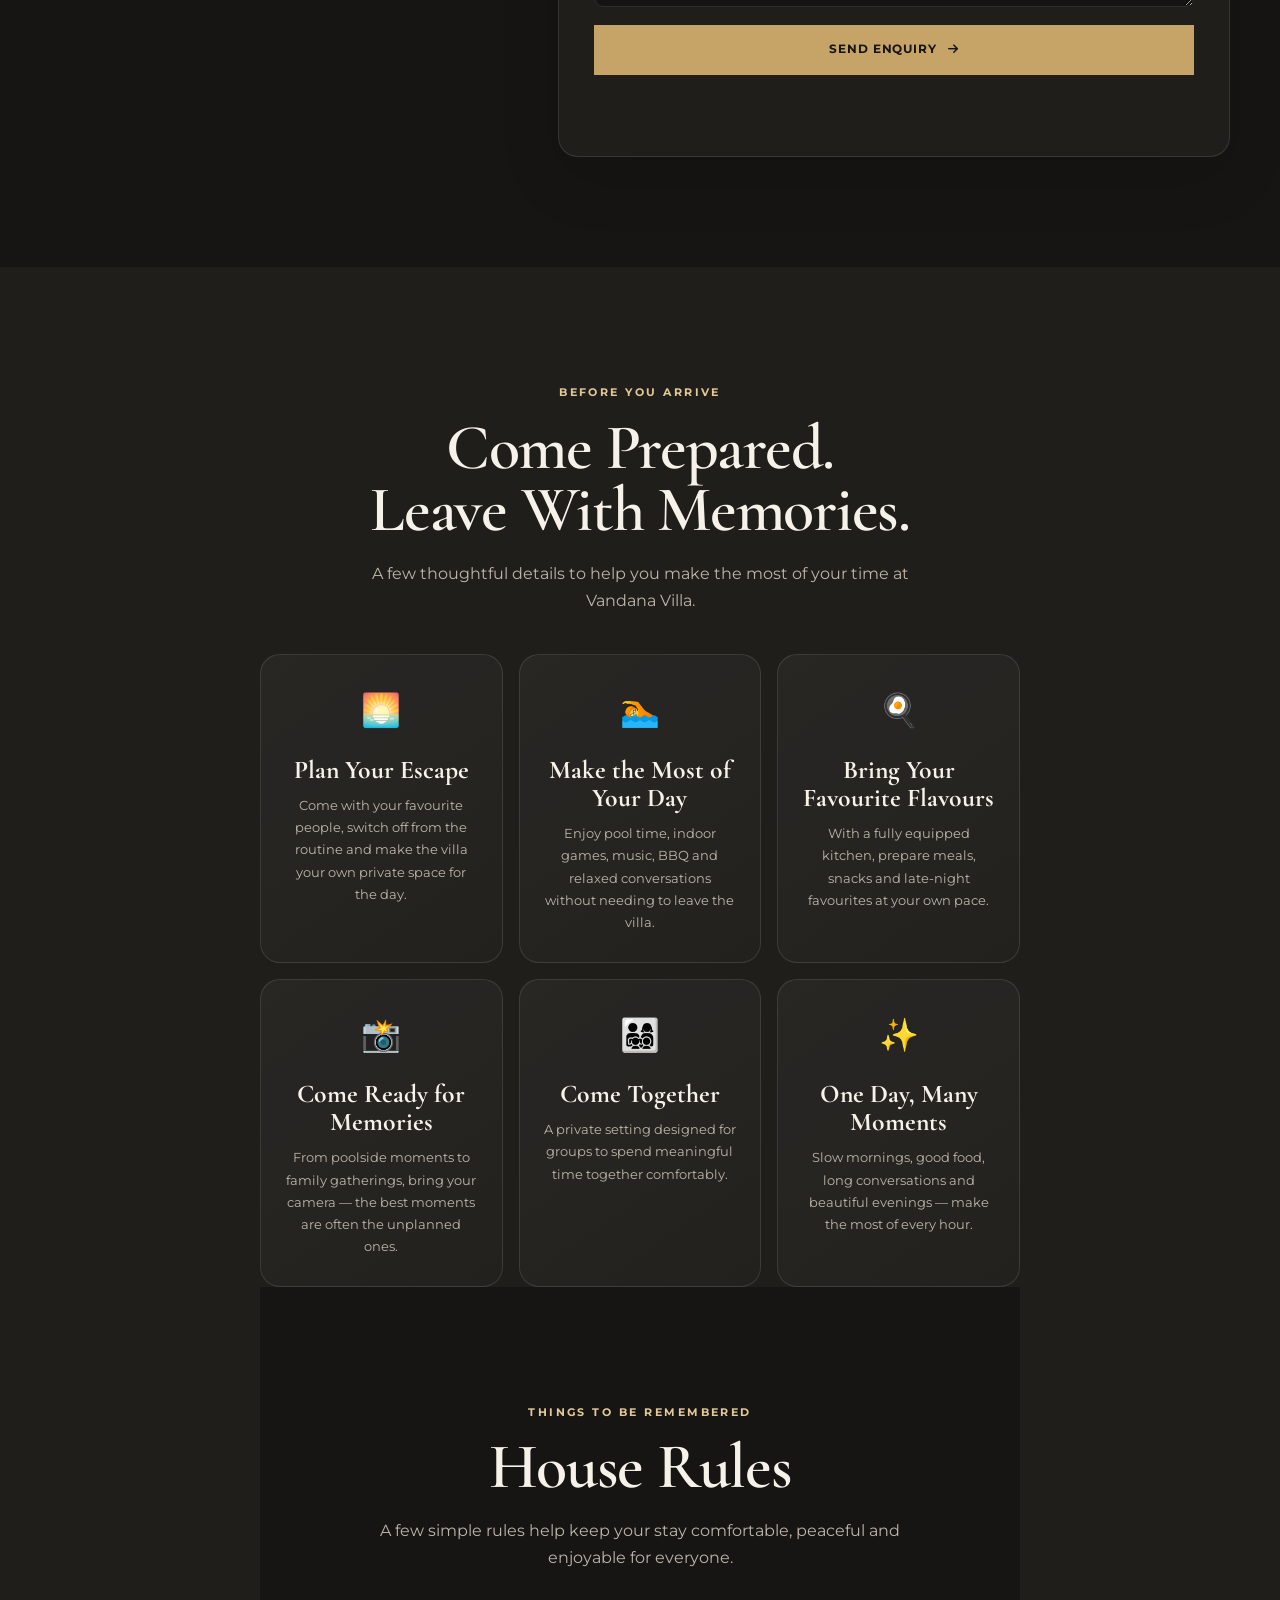
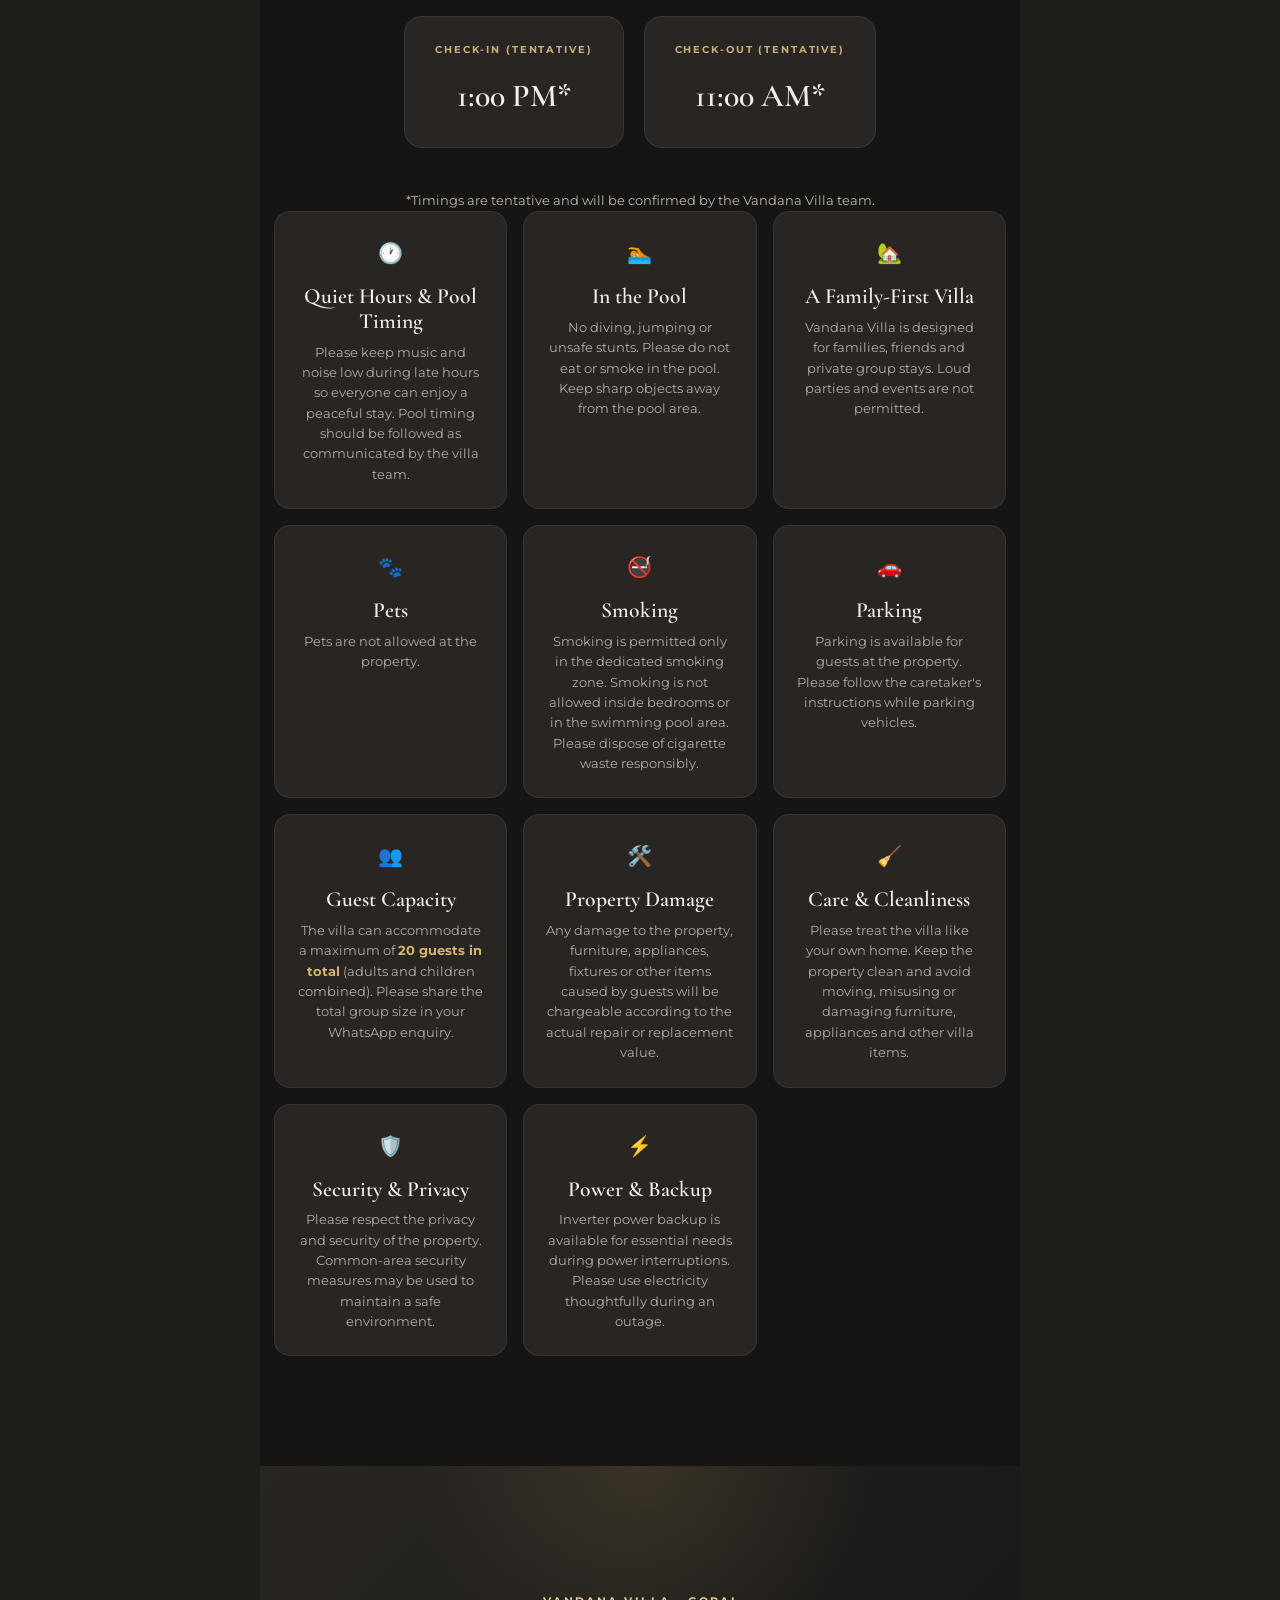
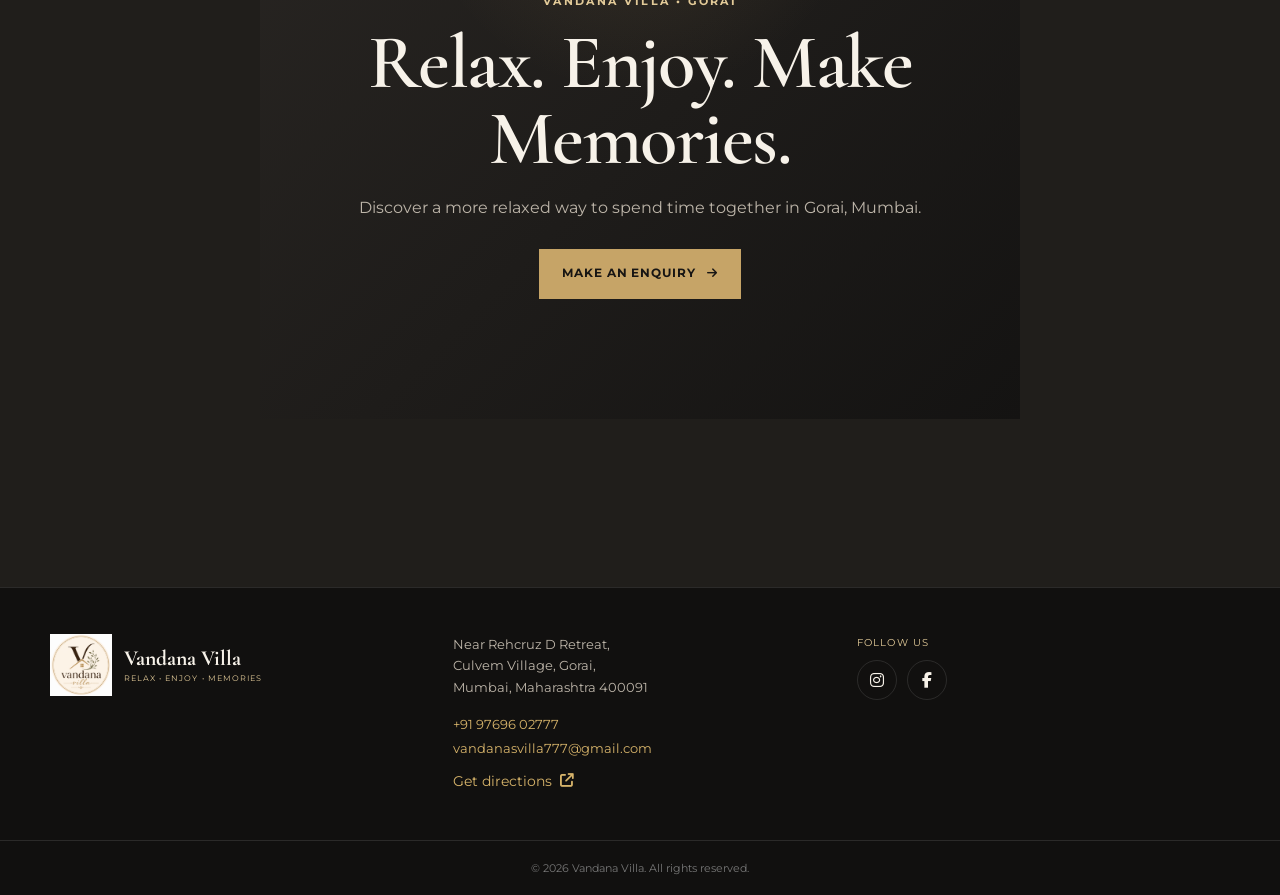
==== commit 25ddff41: "Add files via upload" ====
--- a/index.html
+++ b/index.html
@@ -67,14 +67,12 @@
   },
   "telephone": "+91 9769602777",
   "email": "vandanasvilla777@gmail.com",
-  "priceRange": "₹15,000–₹20,000",
   "sameAs": [
     "https://www.instagram.com/vandanas_villa/",
     "https://www.facebook.com/profile.php?id=61590875913362"
   ]
 }
   </script>
-  <meta name="google-site-verification" content="vnw0qh21gaanBUo7GIoTyEFlBaU4mbV4TuIr9A8jfXQ" />
 </head>
 
 <body>
@@ -638,7 +636,7 @@
           <div class="enquiry-content reveal">
             <span class="eyebrow">ENQUIRY</span>
             <h2>Planning Your Next Escape?</h2>
-            <p>Share your dates and group size. We will check availability and reply to you on WhatsApp. An enquiry is not a confirmed reservation.</p>
+            <p>Share your dates and group size. For rates and availability, contact us on WhatsApp. An enquiry is not a confirmed reservation.</p>
             <div class="enquiry-note">
               <span>01</span>
               <p>Fill in your details. Your message will open in WhatsApp ready to send.</p>
@@ -669,7 +667,7 @@
               </div>
               <div class="form-group">
                 <label for="guests">Guests</label>
-                <input type="number" id="guests" name="guests" min="1" max="15" inputmode="numeric" placeholder="Number of guests">
+                <input type="number" id="guests" name="guests" min="1" max="20" inputmode="numeric" placeholder="Total guests (maximum 20)">
               </div>
               <div class="form-group form-full">
                 <label for="message">Message</label>
@@ -772,17 +770,17 @@
     <div class="rules-timing reveal">
 
       <div class="timing-card">
-        <span>CHECK-IN</span>
-        <strong>1:00 PM</strong>
+        <span>CHECK-IN (TENTATIVE)</span>
+        <strong>1:00 PM*</strong>
       </div>
 
       <div class="timing-card">
-        <span>CHECK-OUT</span>
-        <strong>11:00 AM</strong>
-      </div>
-
-    </div>
-
+        <span>CHECK-OUT (TENTATIVE)</span>
+        <strong>11:00 AM*</strong>
+      </div>
+
+    </div>
+    <p class="timing-note reveal">*Timings are tentative and will be confirmed by the Vandana Villa team.</p>
 
     <!-- RULE CARDS -->
     <div class="house-rules-grid">
@@ -832,11 +830,11 @@
 
       <article class="house-rule-card reveal">
         <div class="rule-icon">🚭</div>
-        <h3>Smoking & Alcohol</h3>
+        <h3>Smoking</h3>
         <p>
-          Smoking and alcohol should only be used in
-          permitted areas. Smoking is not allowed in the
-          pool or bedrooms. Please dispose of waste responsibly.
+          Smoking is permitted only in the dedicated smoking zone.
+          Smoking is not allowed inside bedrooms or in the swimming pool area.
+          Please dispose of cigarette waste responsibly.
         </p>
       </article>
 
@@ -854,12 +852,11 @@
 
       <article class="house-rule-card reveal">
   <div class="rule-icon">👥</div>
-  <h3>Guest Capacity & Extra Guests</h3>
+  <h3>Guest Capacity</h3>
   <p>
-    <strong>10 guests</strong> are included.
-    Up to <strong>5 extra guests</strong> are allowed at
-    <strong>₹1,000 per extra guest</strong>.
-    Maximum capacity is <strong>15 guests</strong>.
+    The villa can accommodate a maximum of
+    <strong>20 guests in total</strong> (adults and children combined).
+    Please share the total group size in your WhatsApp enquiry.
   </p>
       </article>
 
@@ -956,7 +953,7 @@
 
   <div id="galleryLightbox" class="gallery-lightbox" aria-hidden="true">
     <button id="galleryLightboxClose" class="gallery-lightbox-close" type="button" aria-label="Close image">&times;</button>
-    <img id="galleryLightboxImage" class="gallery-lightbox-image" src="" alt="">
+    <img id="galleryLightboxImage" class="gallery-lightbox-image" src="logo.png" alt="Selected Vandana Villa gallery image">
     <div class="lightbox-caption" id="lightboxCaption"></div>
   </div>
 
--- a/style.css
+++ b/style.css
@@ -2180,3 +2180,21 @@
 @media (prefers-reduced-motion: reduce) {
   *, *::before, *::after { scroll-behavior: auto !important; animation-duration: .01ms !important; animation-iteration-count: 1 !important; transition-duration: .01ms !important; }
 }
+
+
+/* Website maintenance pass: clearer tentative timing and form feedback */
+.timing-note {
+  margin: 14px auto 0;
+  max-width: 720px;
+  text-align: center;
+  color: rgba(255,255,255,.68);
+  font-size: .82rem;
+  line-height: 1.6;
+}
+.form-message {
+  min-height: 1.5em;
+  margin-top: 10px;
+  line-height: 1.5;
+}
+.form-message.is-error { color: #ffb4a9; }
+.form-message.is-success { color: #b8dfbd; }
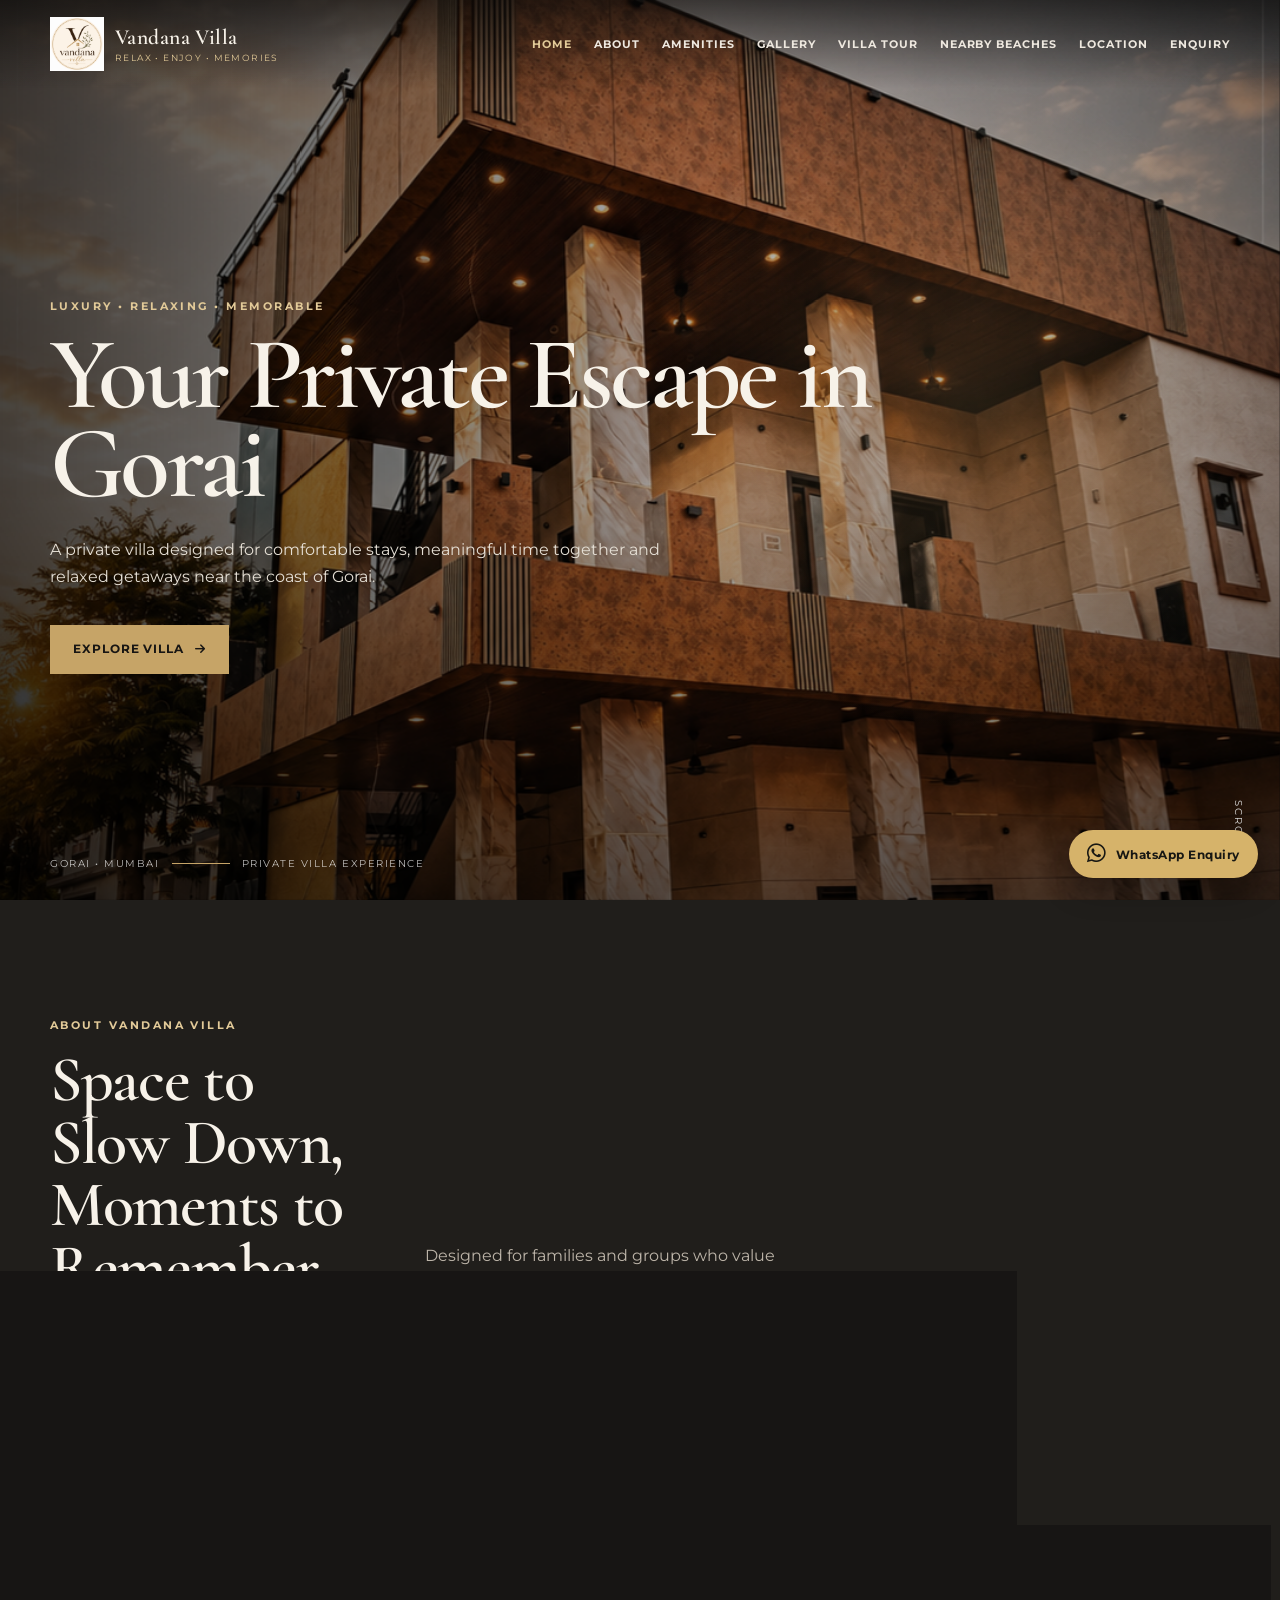
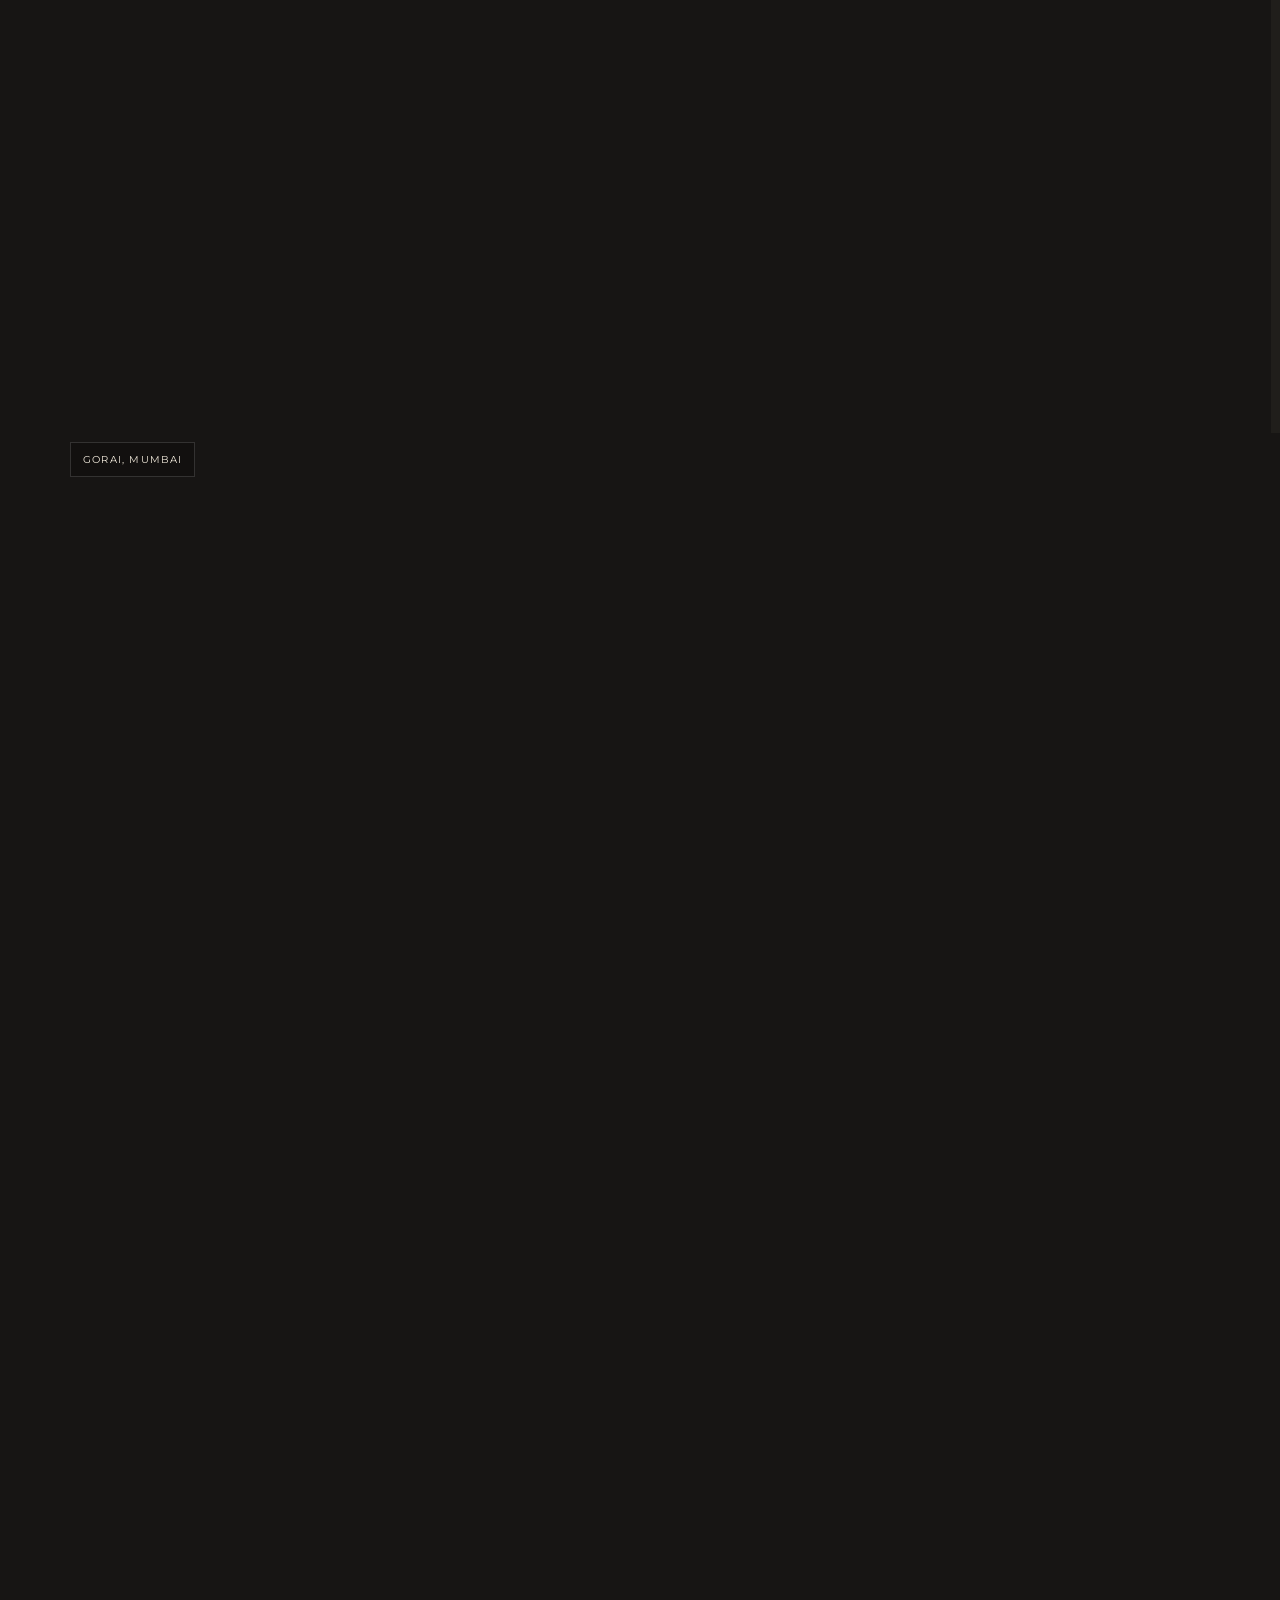
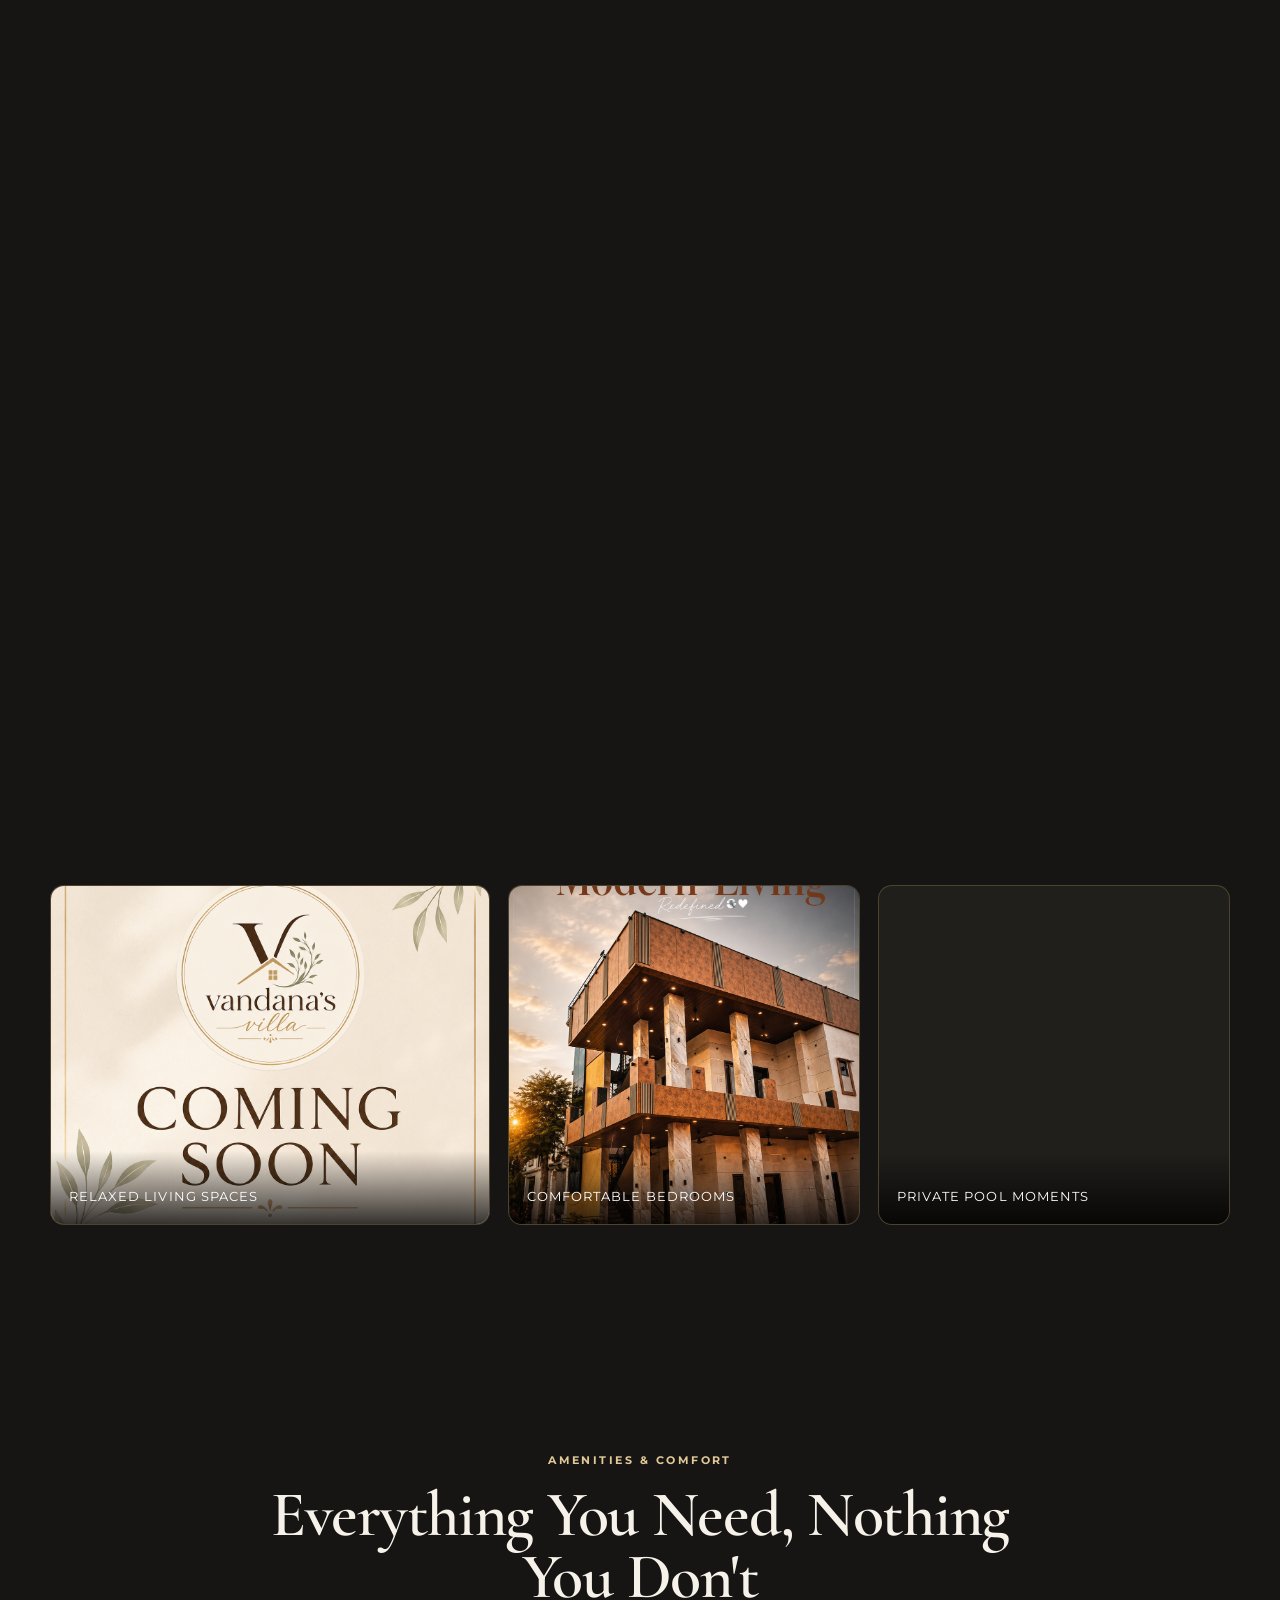
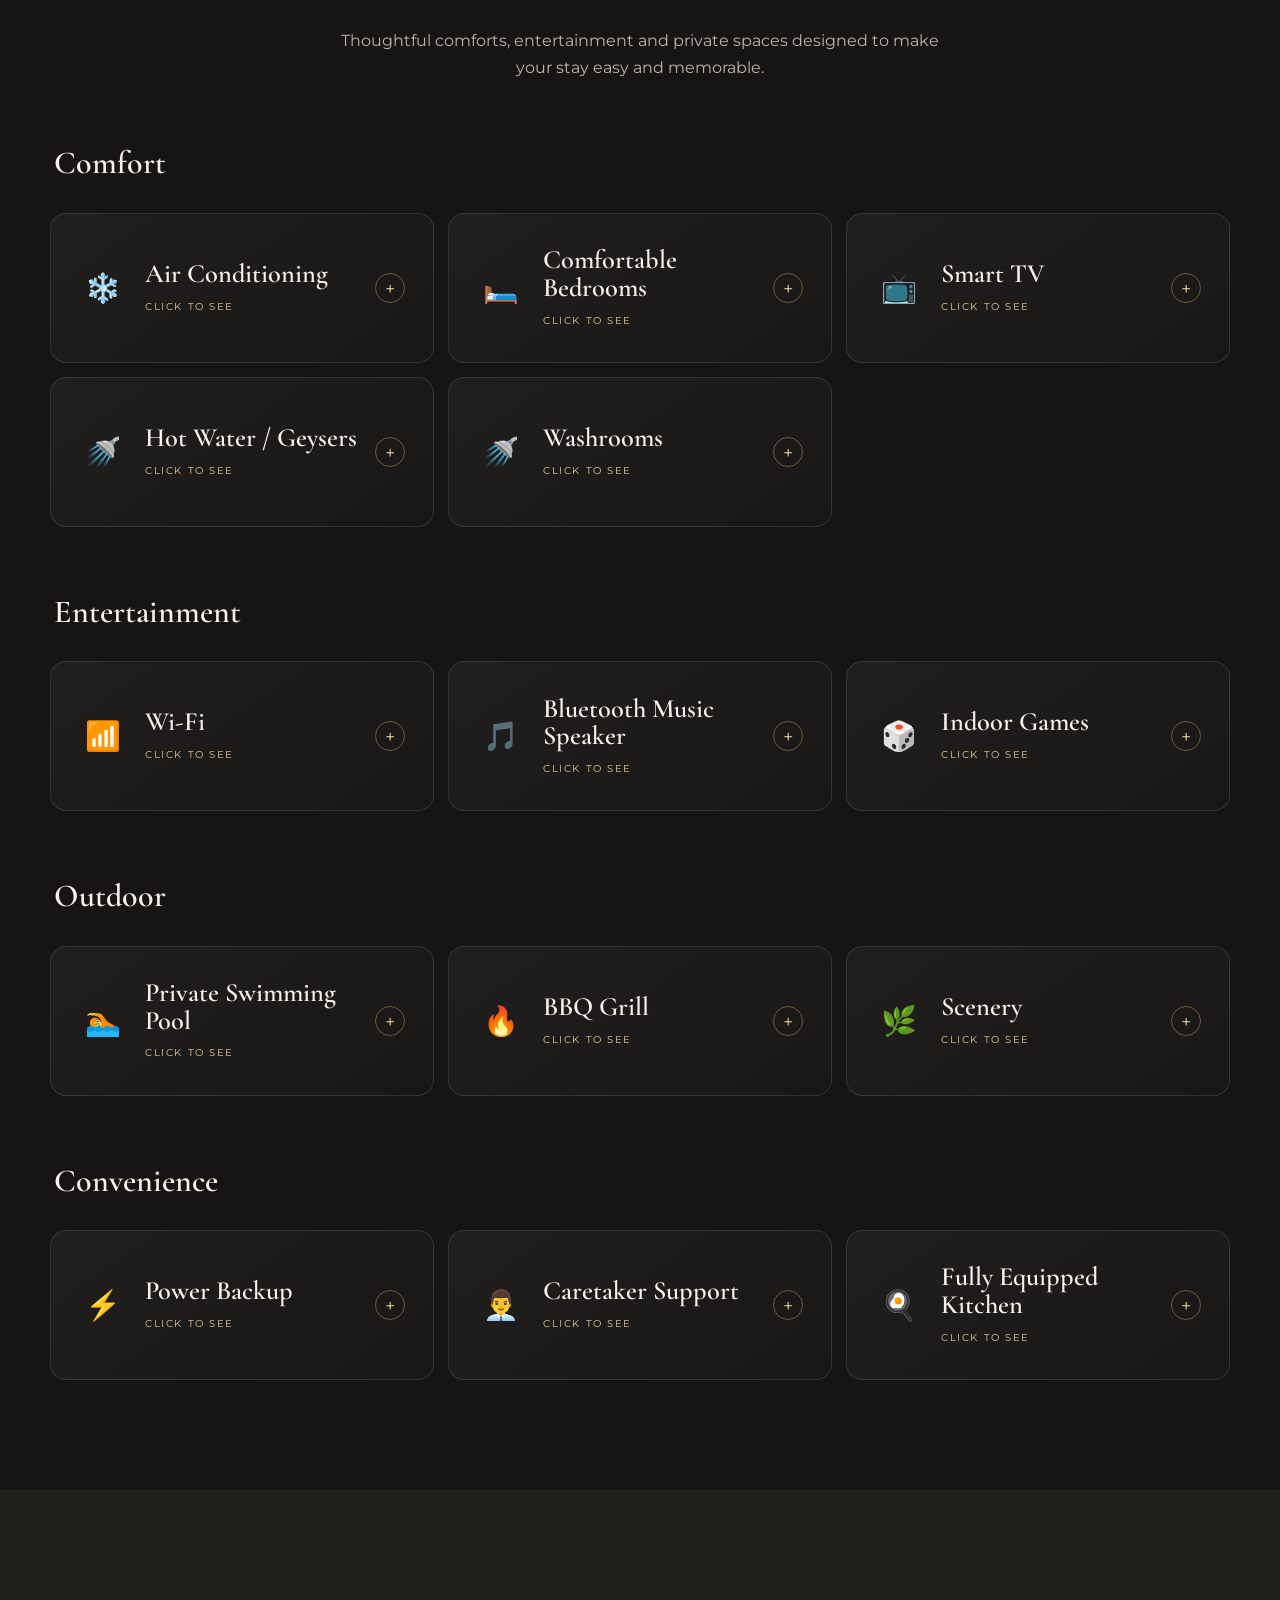
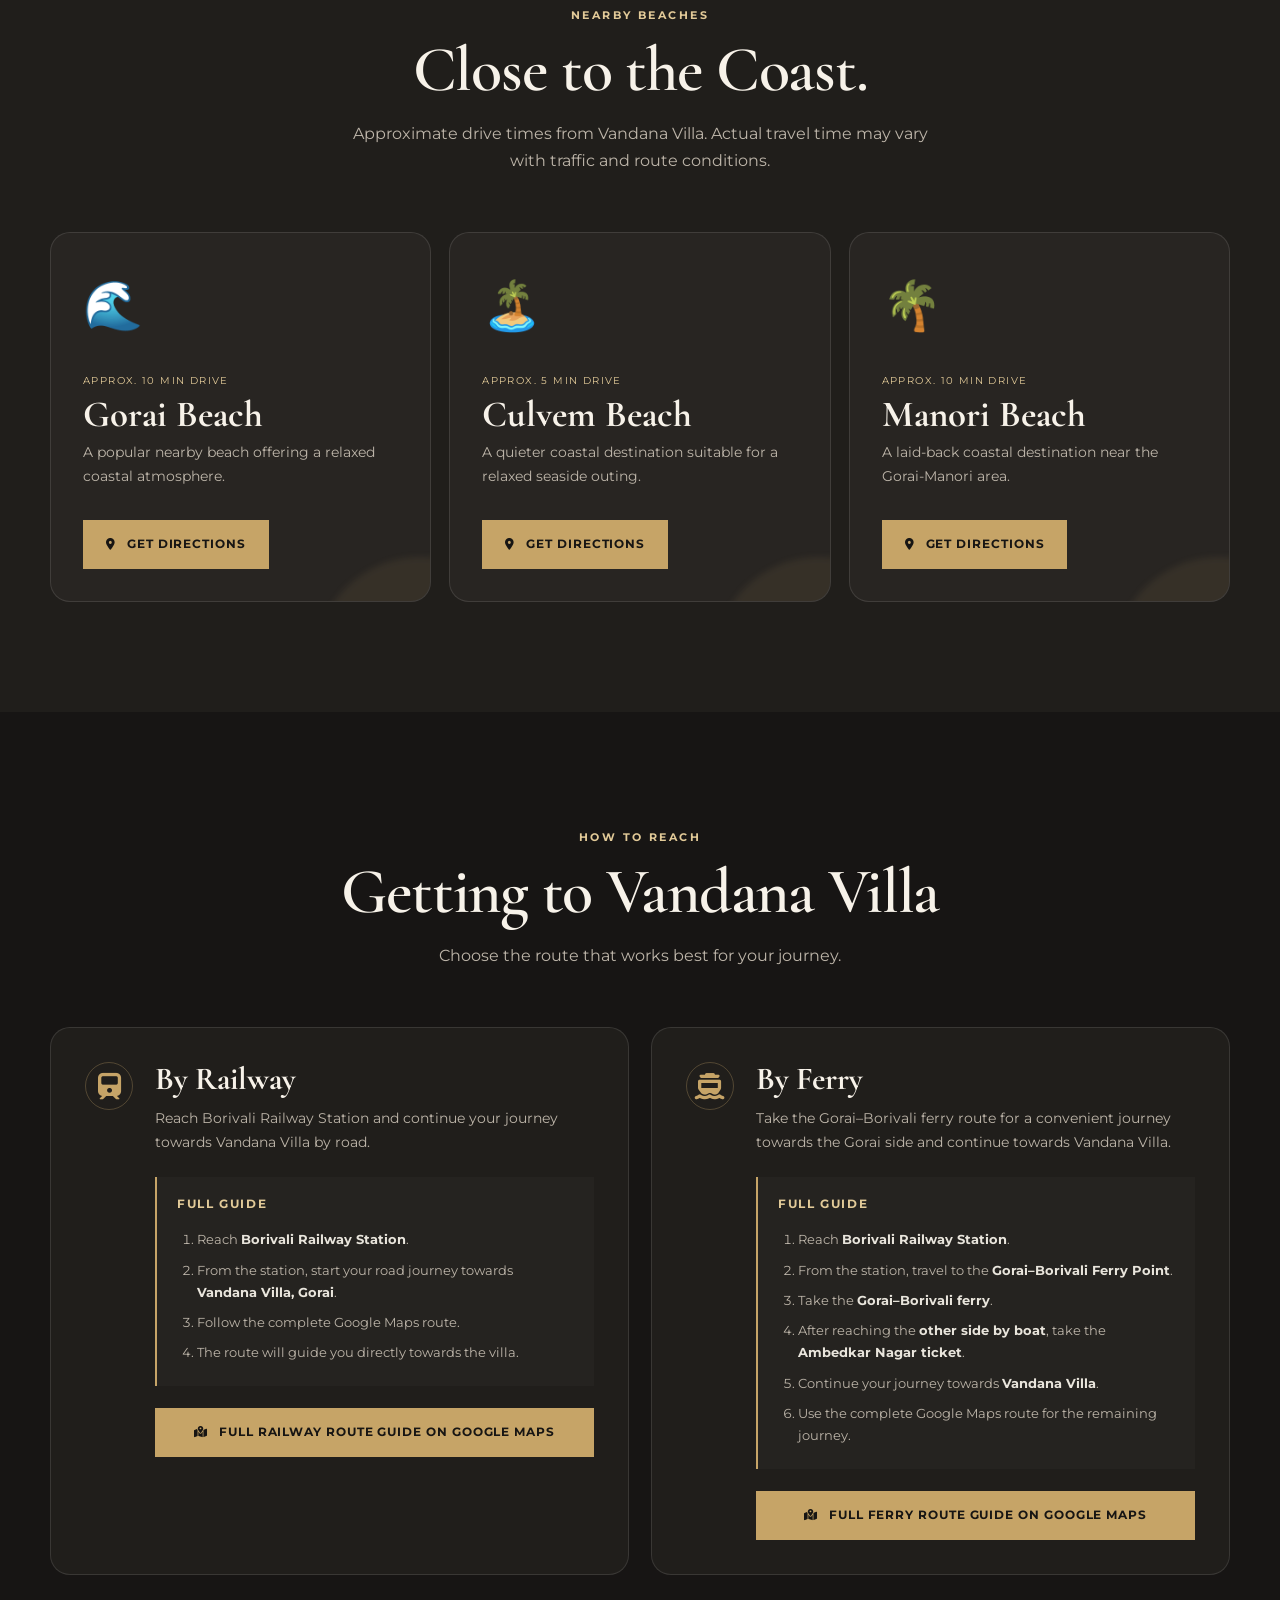
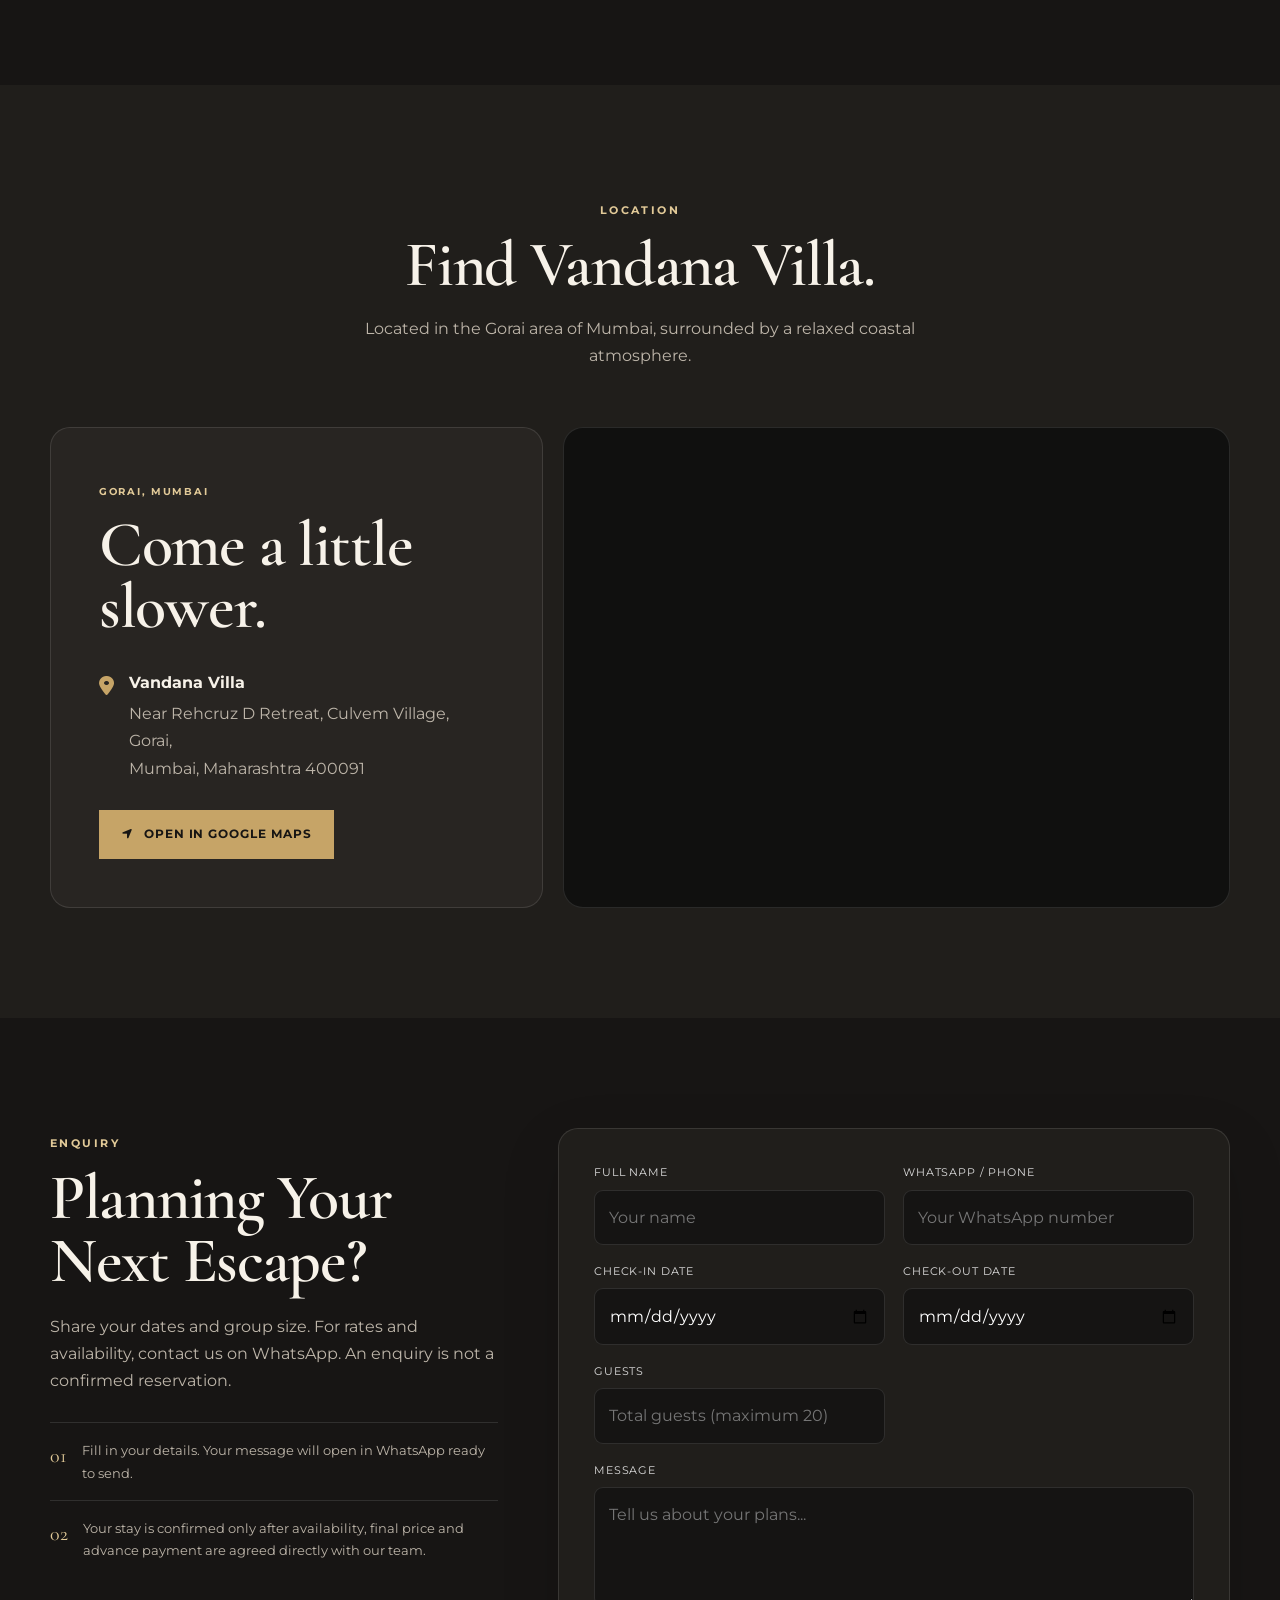
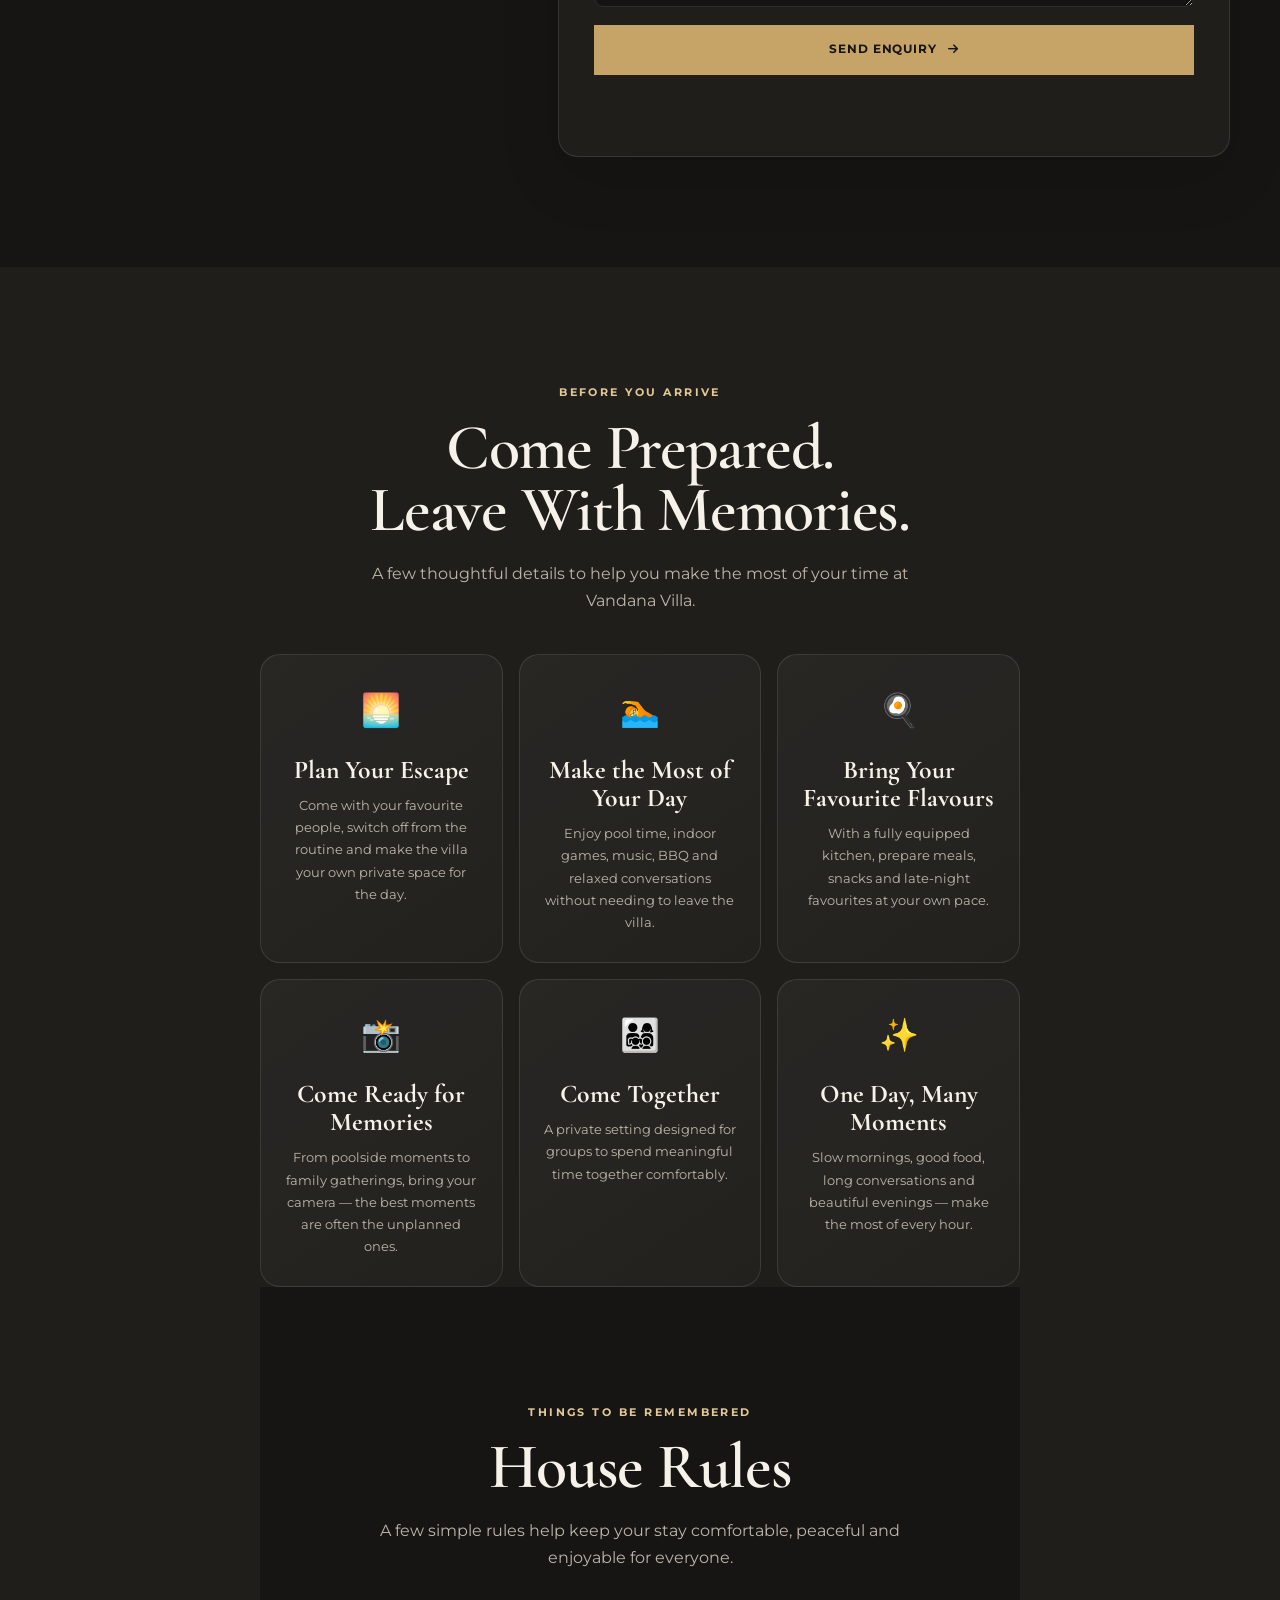
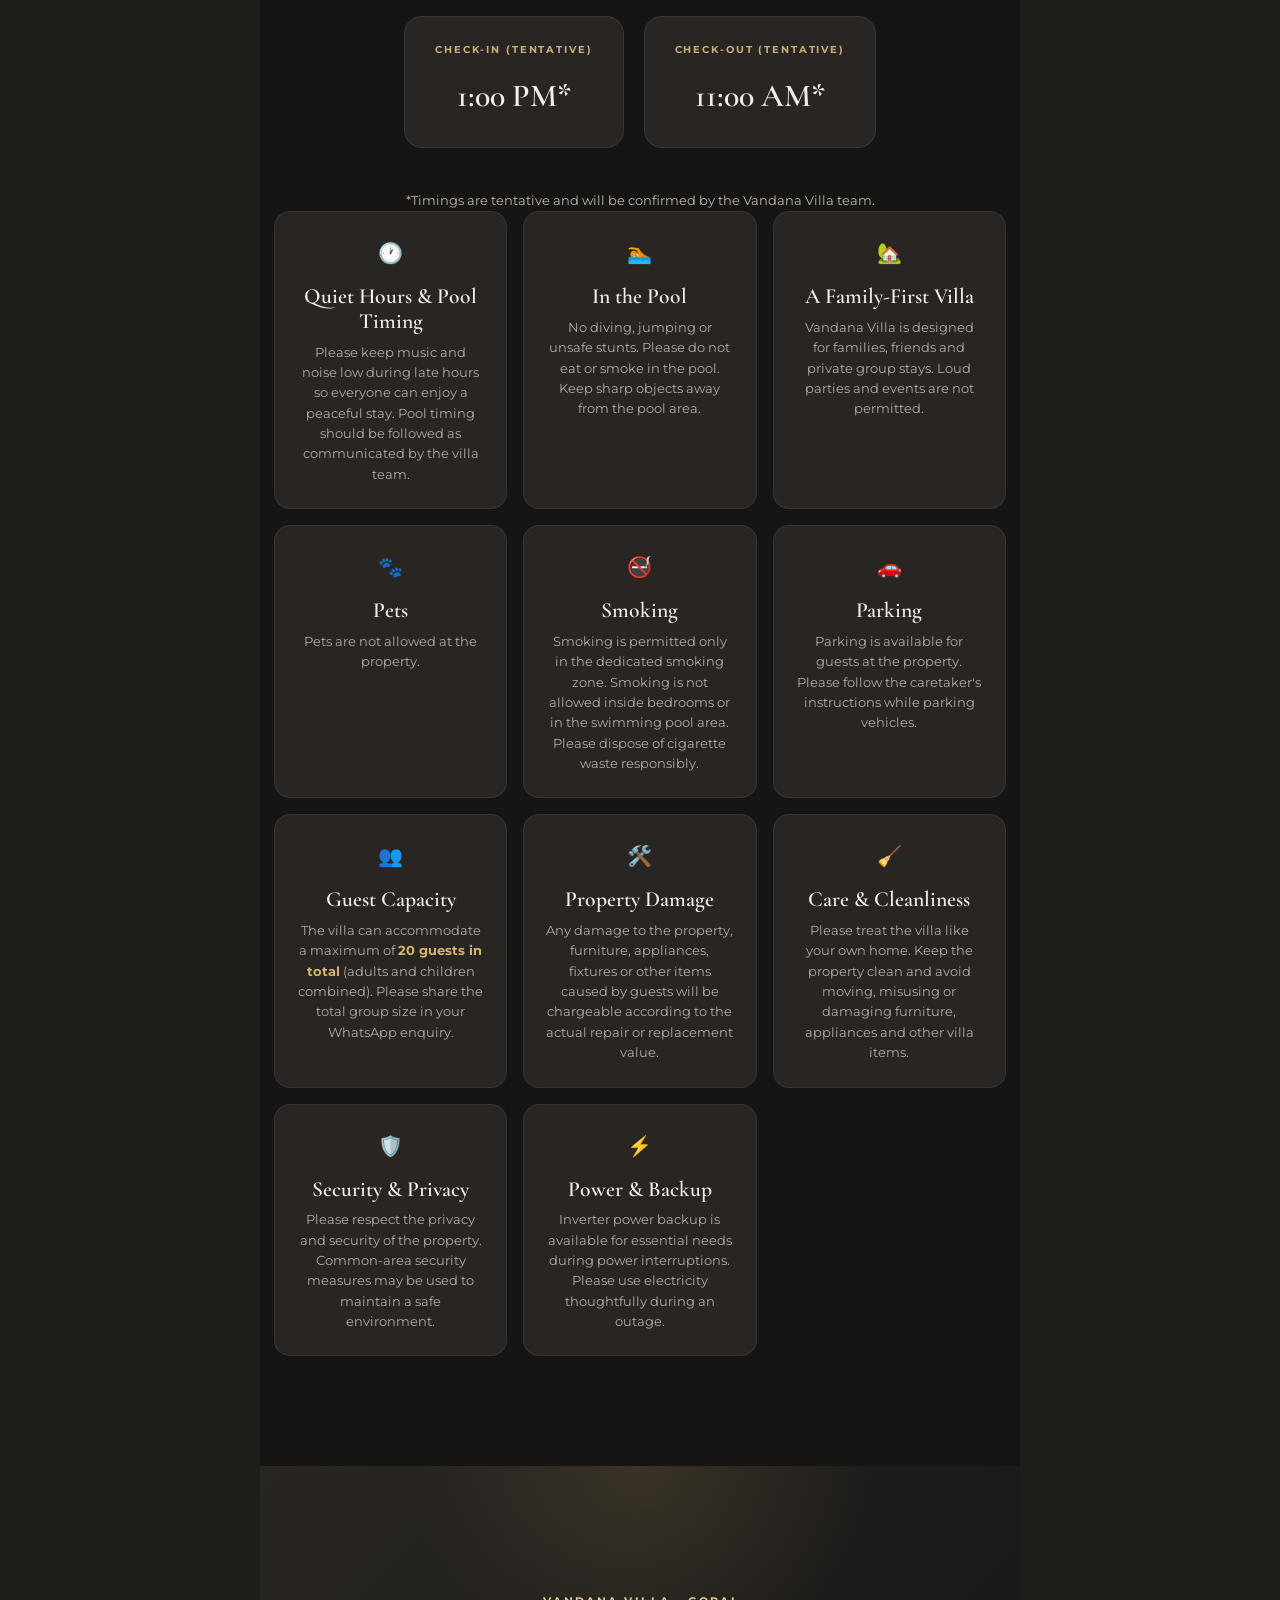
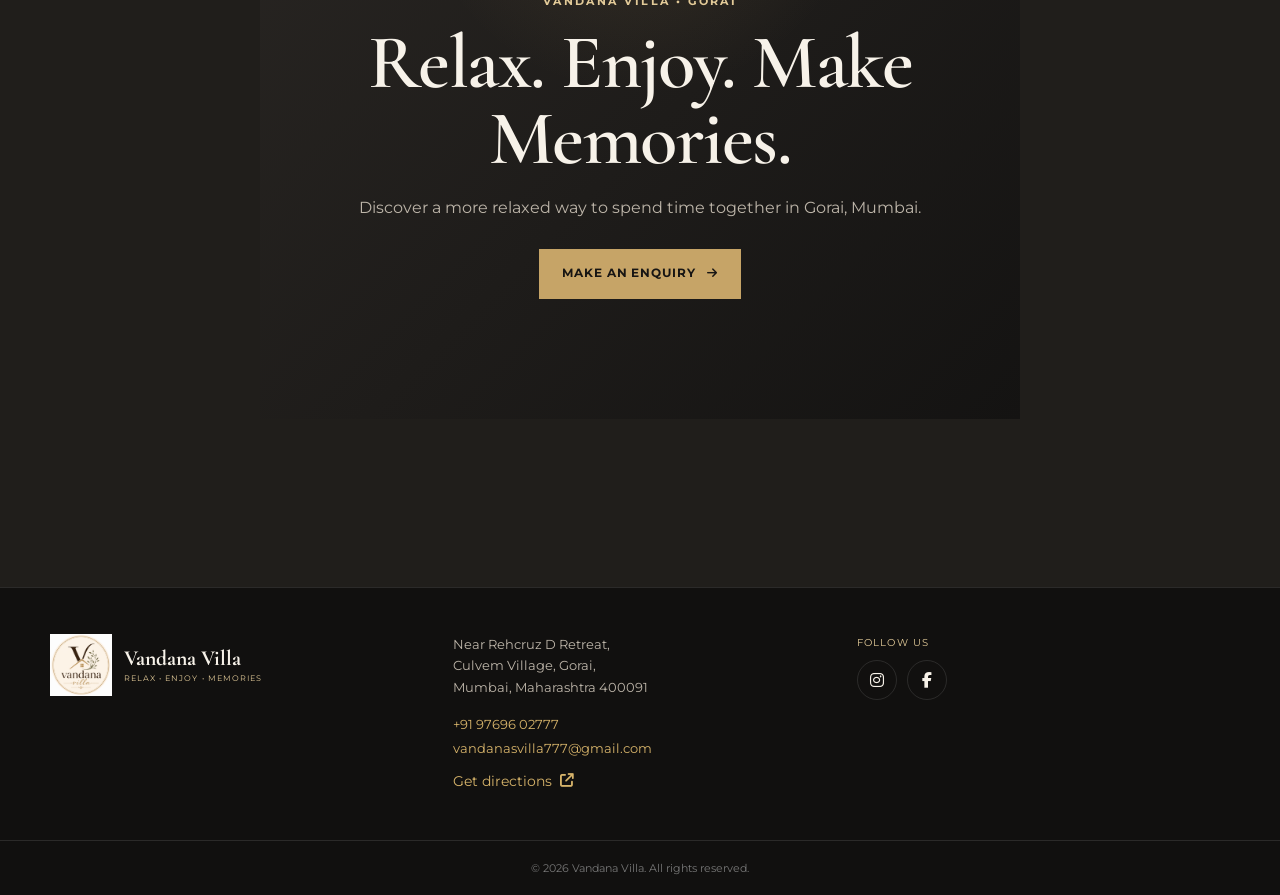
==== commit 792108e2: "Add meta tags for Open Graph and Twitter Added Open Graph and Twitter meta tags for better social sh" ====
--- a/index.html
+++ b/index.html
@@ -1,9 +1,12 @@
 <!DOCTYPE html>
 <html lang="en-IN">
 <head>
-<meta charset="UTF-8">
-<meta name="viewport" content="width=device-width, initial-scale=1.0, viewport-fit=cover">
-  
+<meta property="og:type" content="website">
+<meta property="og:title" content="Vandana Villa | Private Villa in Gorai">
+<meta property="og:description" content="Enjoy a relaxing private villa stay in Gorai, Mumbai. Explore our rooms, swimming pool, garden and amenities.">
+<meta property="og:url" content="https://vandanasvilla777-debug.github.io/Vandana-Villa/">
+<meta property="og:image" content="YOUR-EXISTING-HERO-IMAGE-URL">
+<meta name="twitter:card" content="summary_large_image">
   <title>Vandana villa gorai | Private Luxury Villa in Gorai, Mumbai</title>
 
 <meta
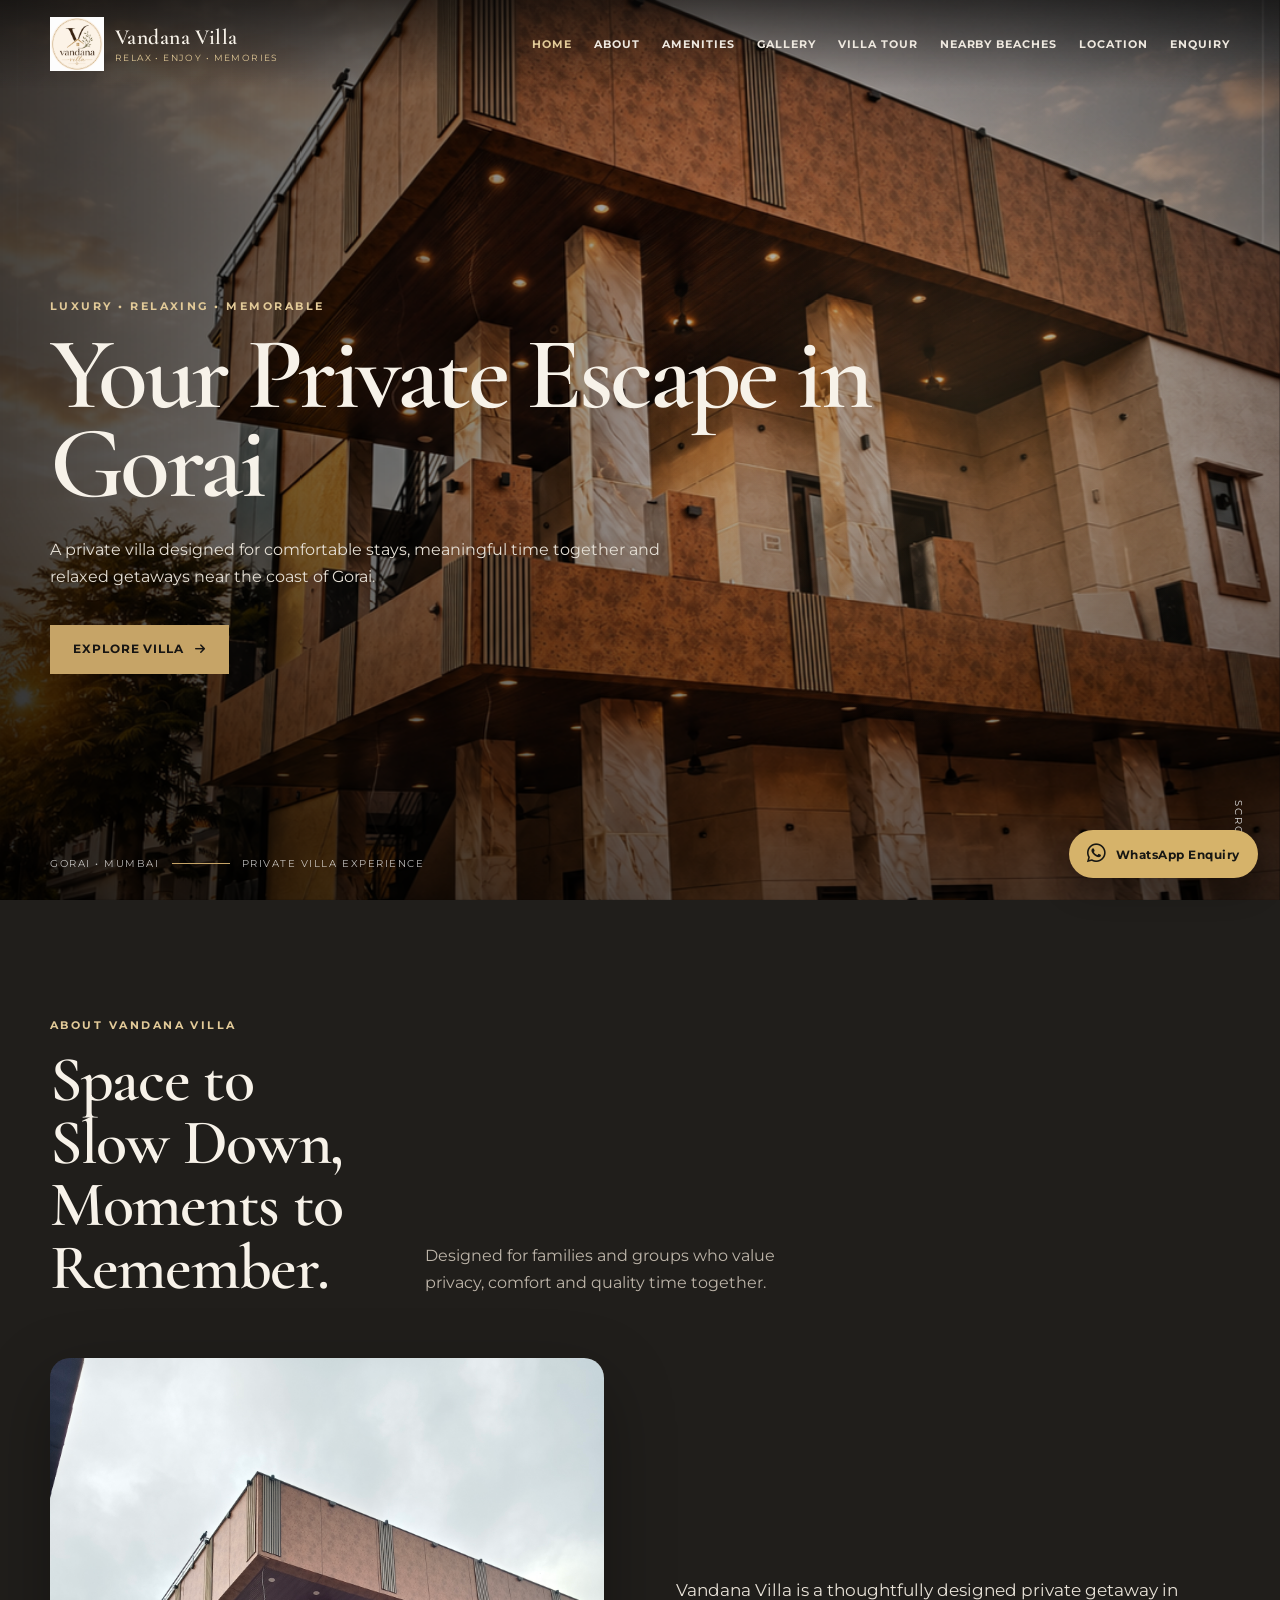
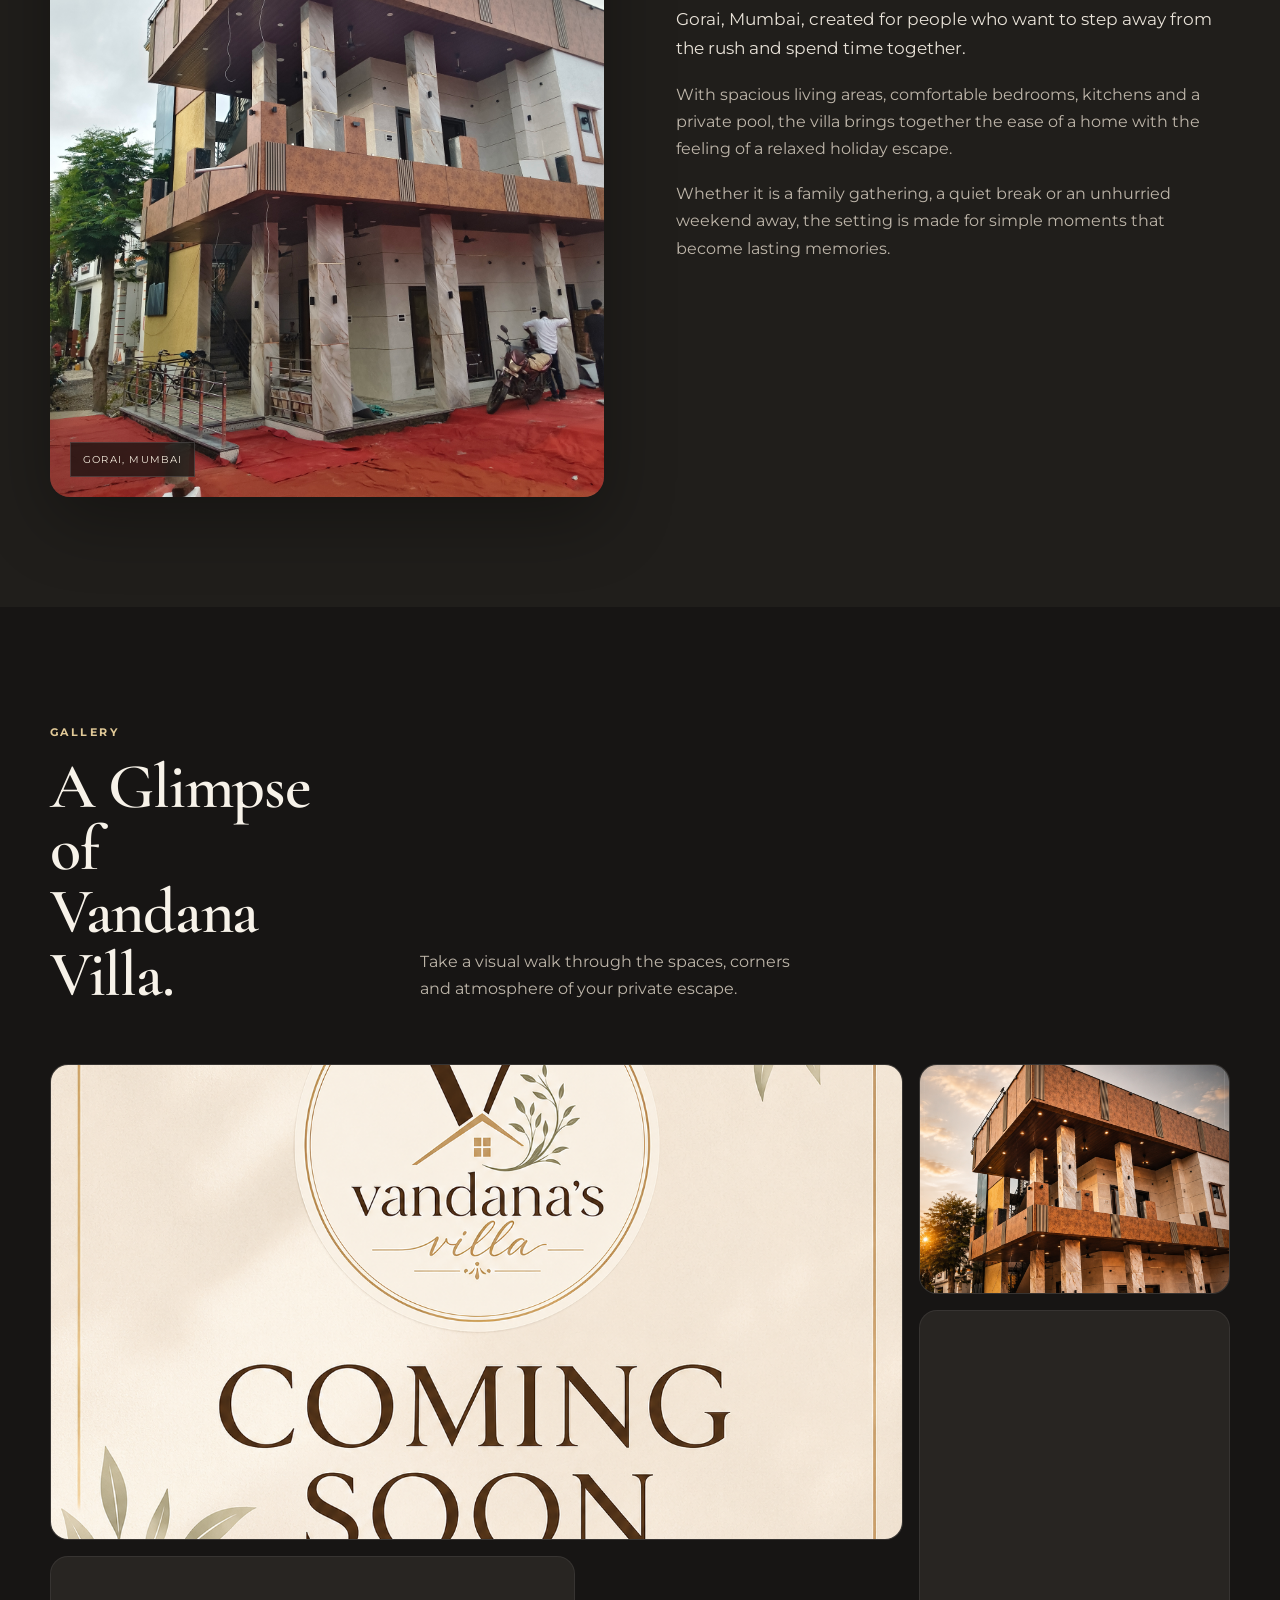
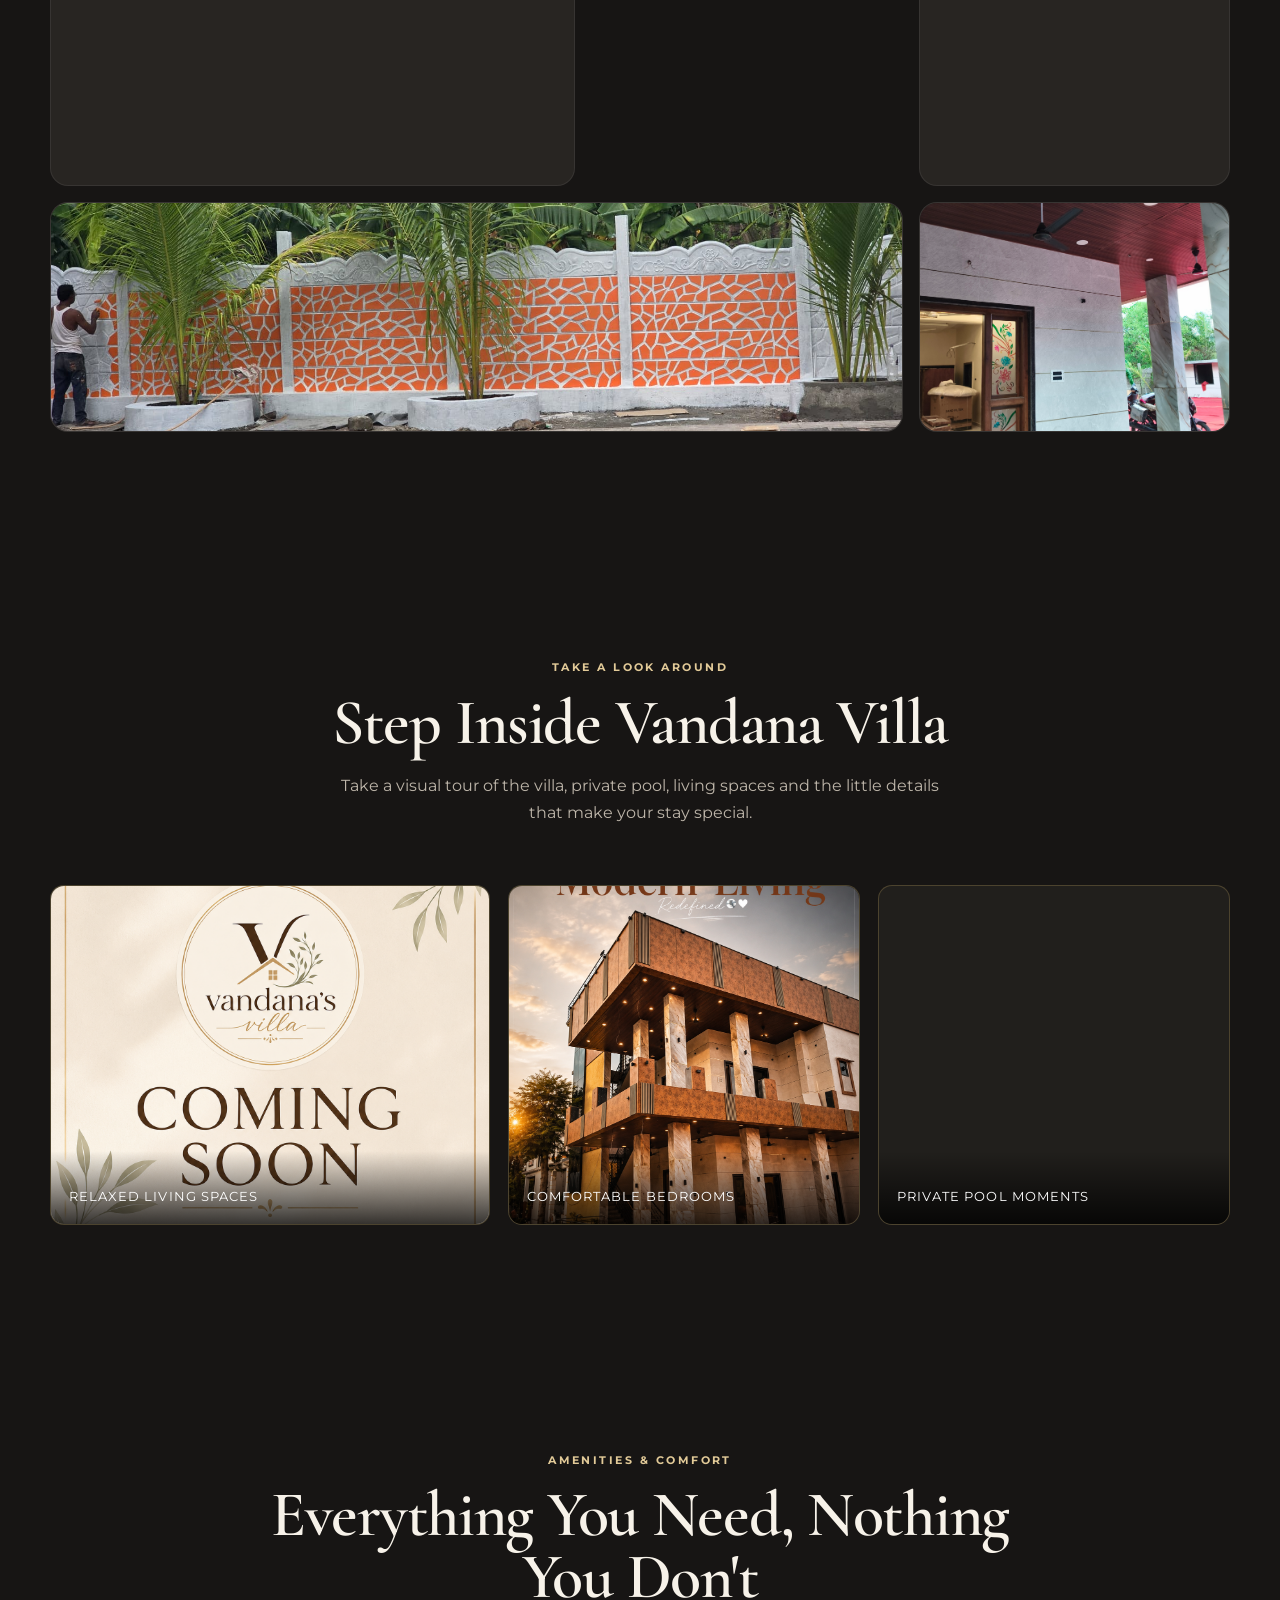
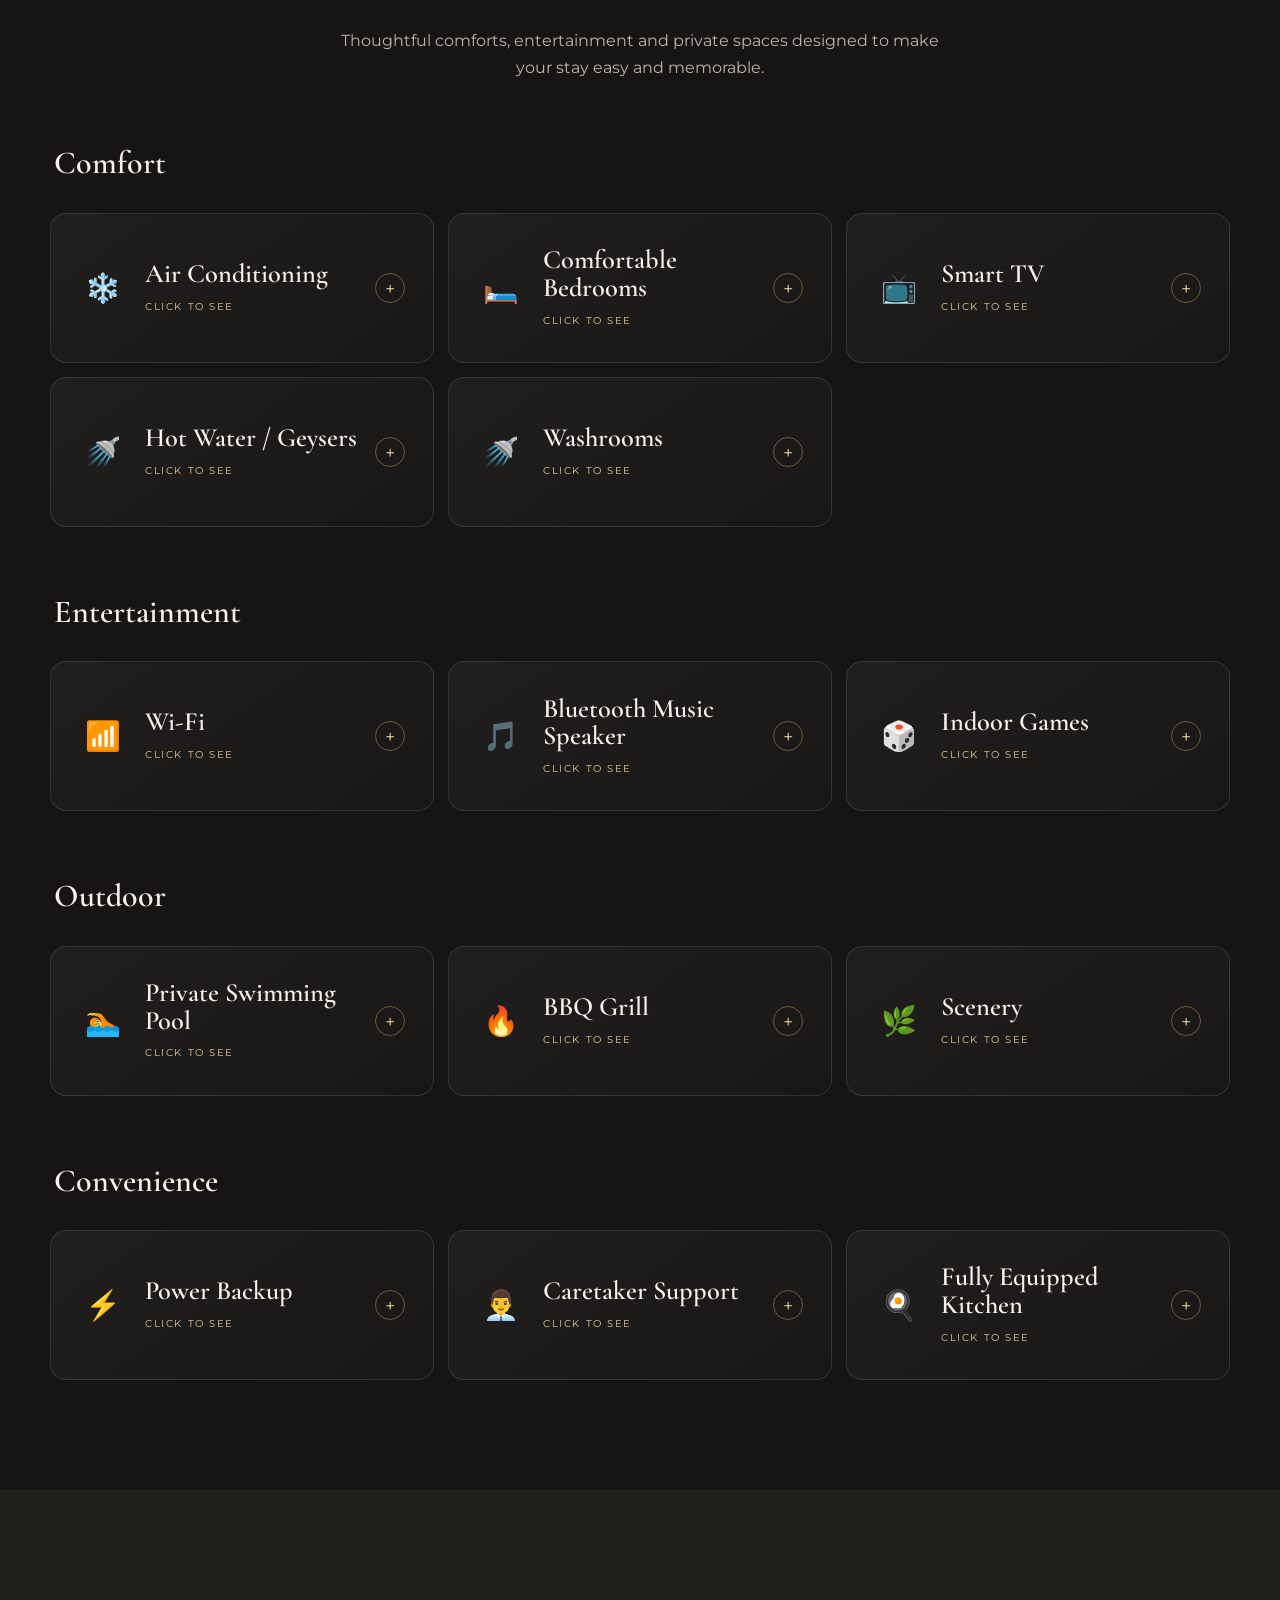
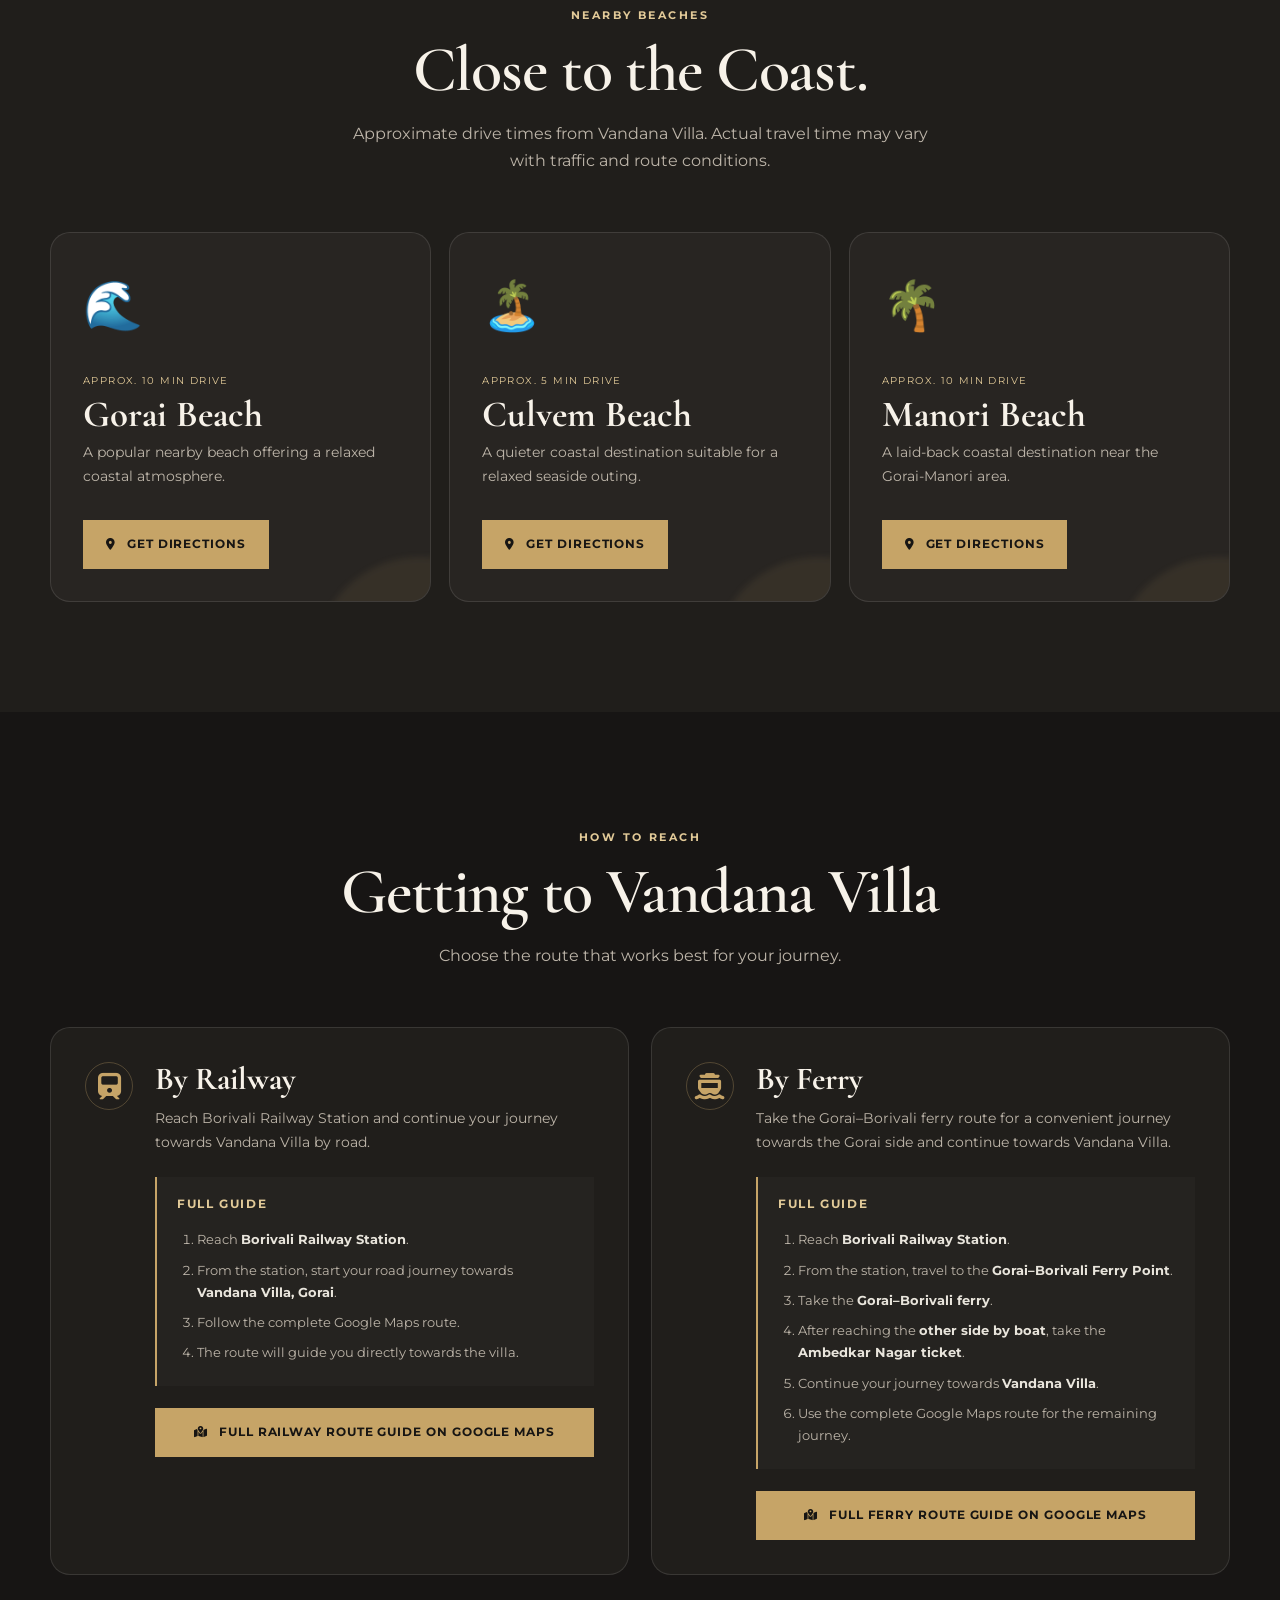
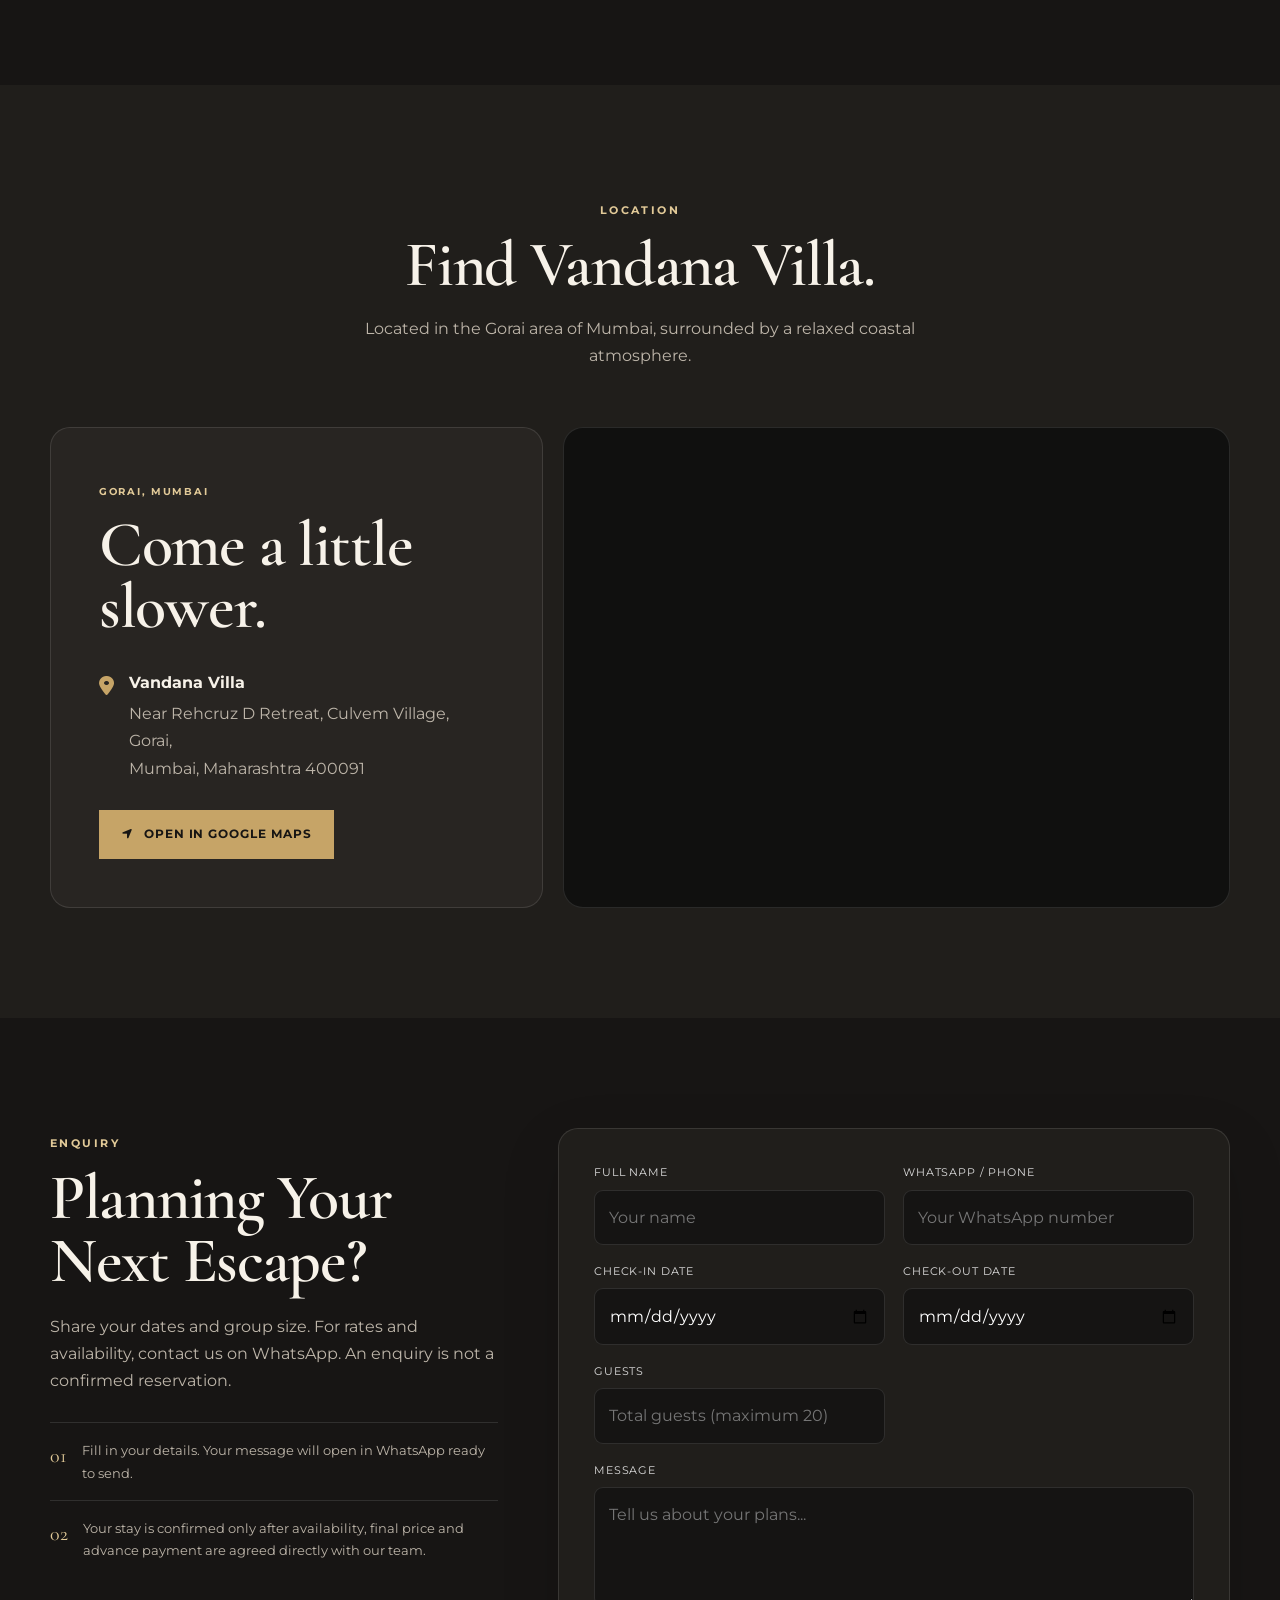
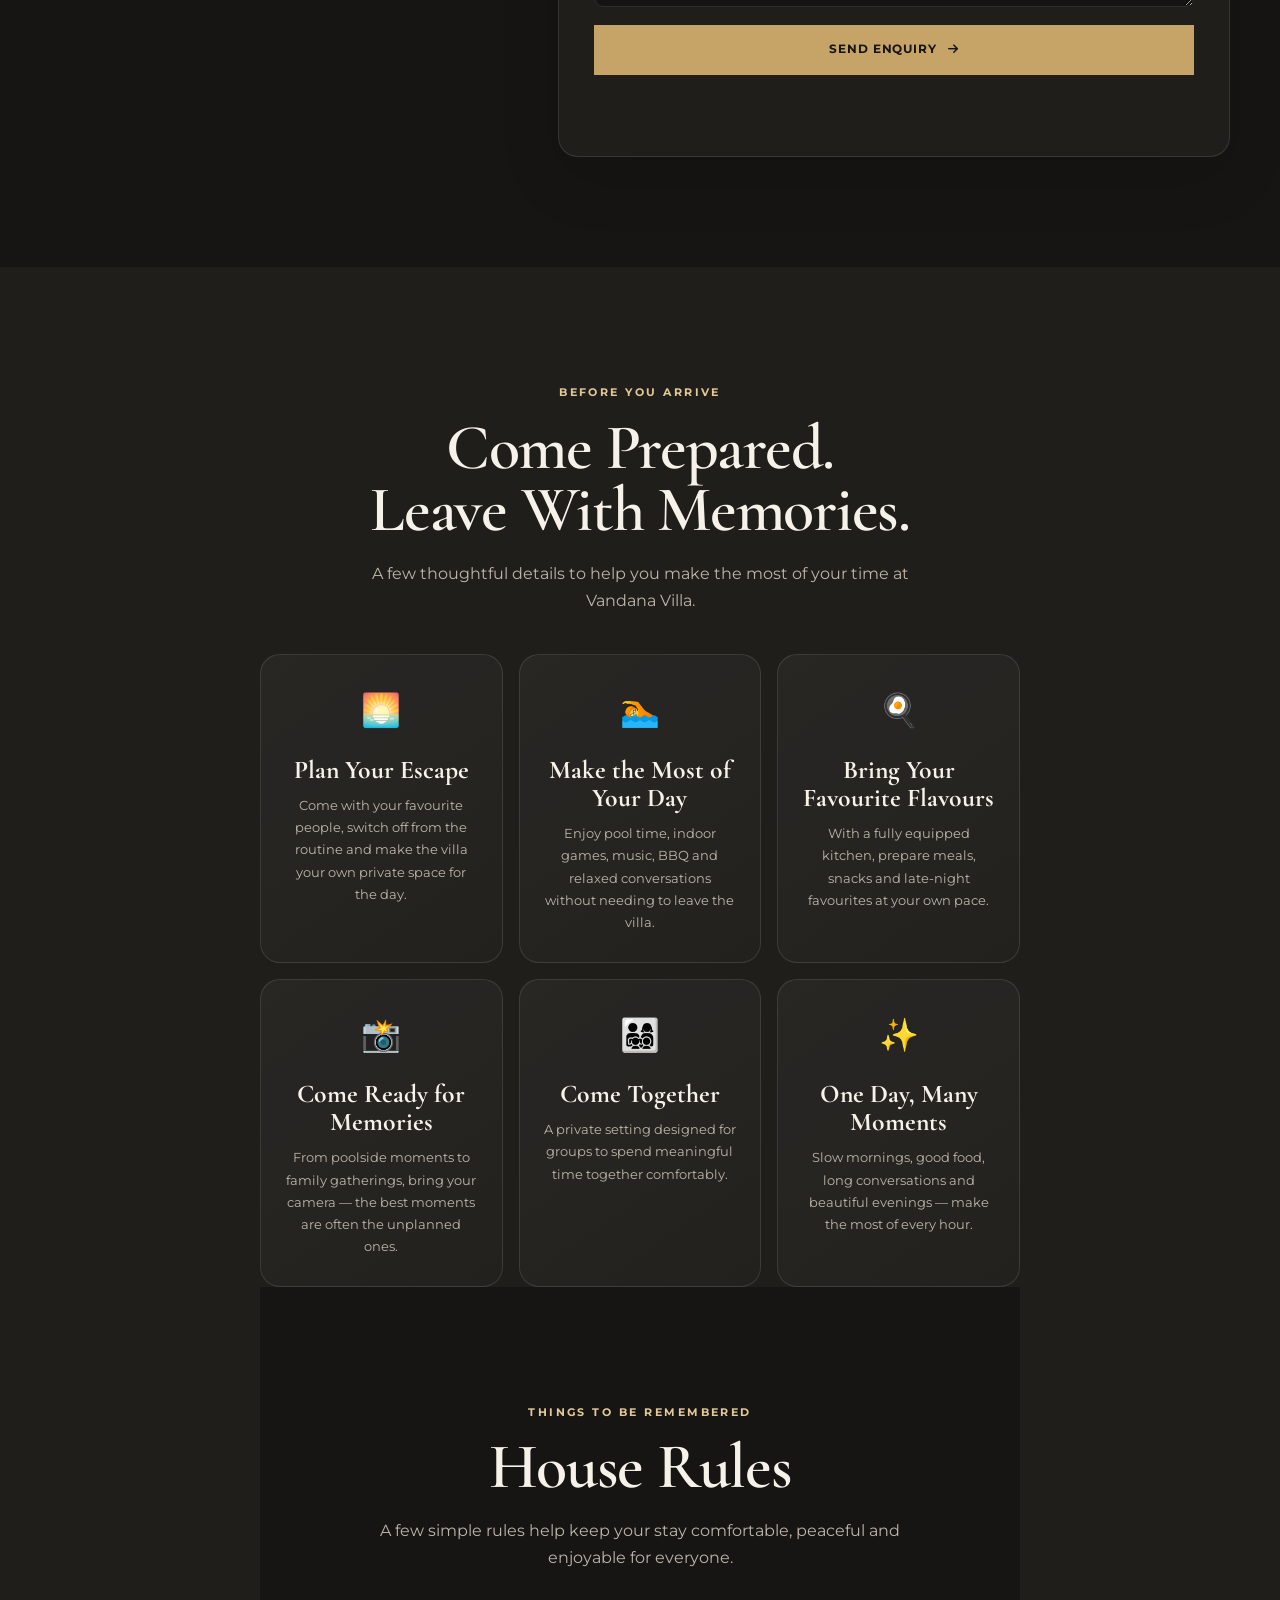
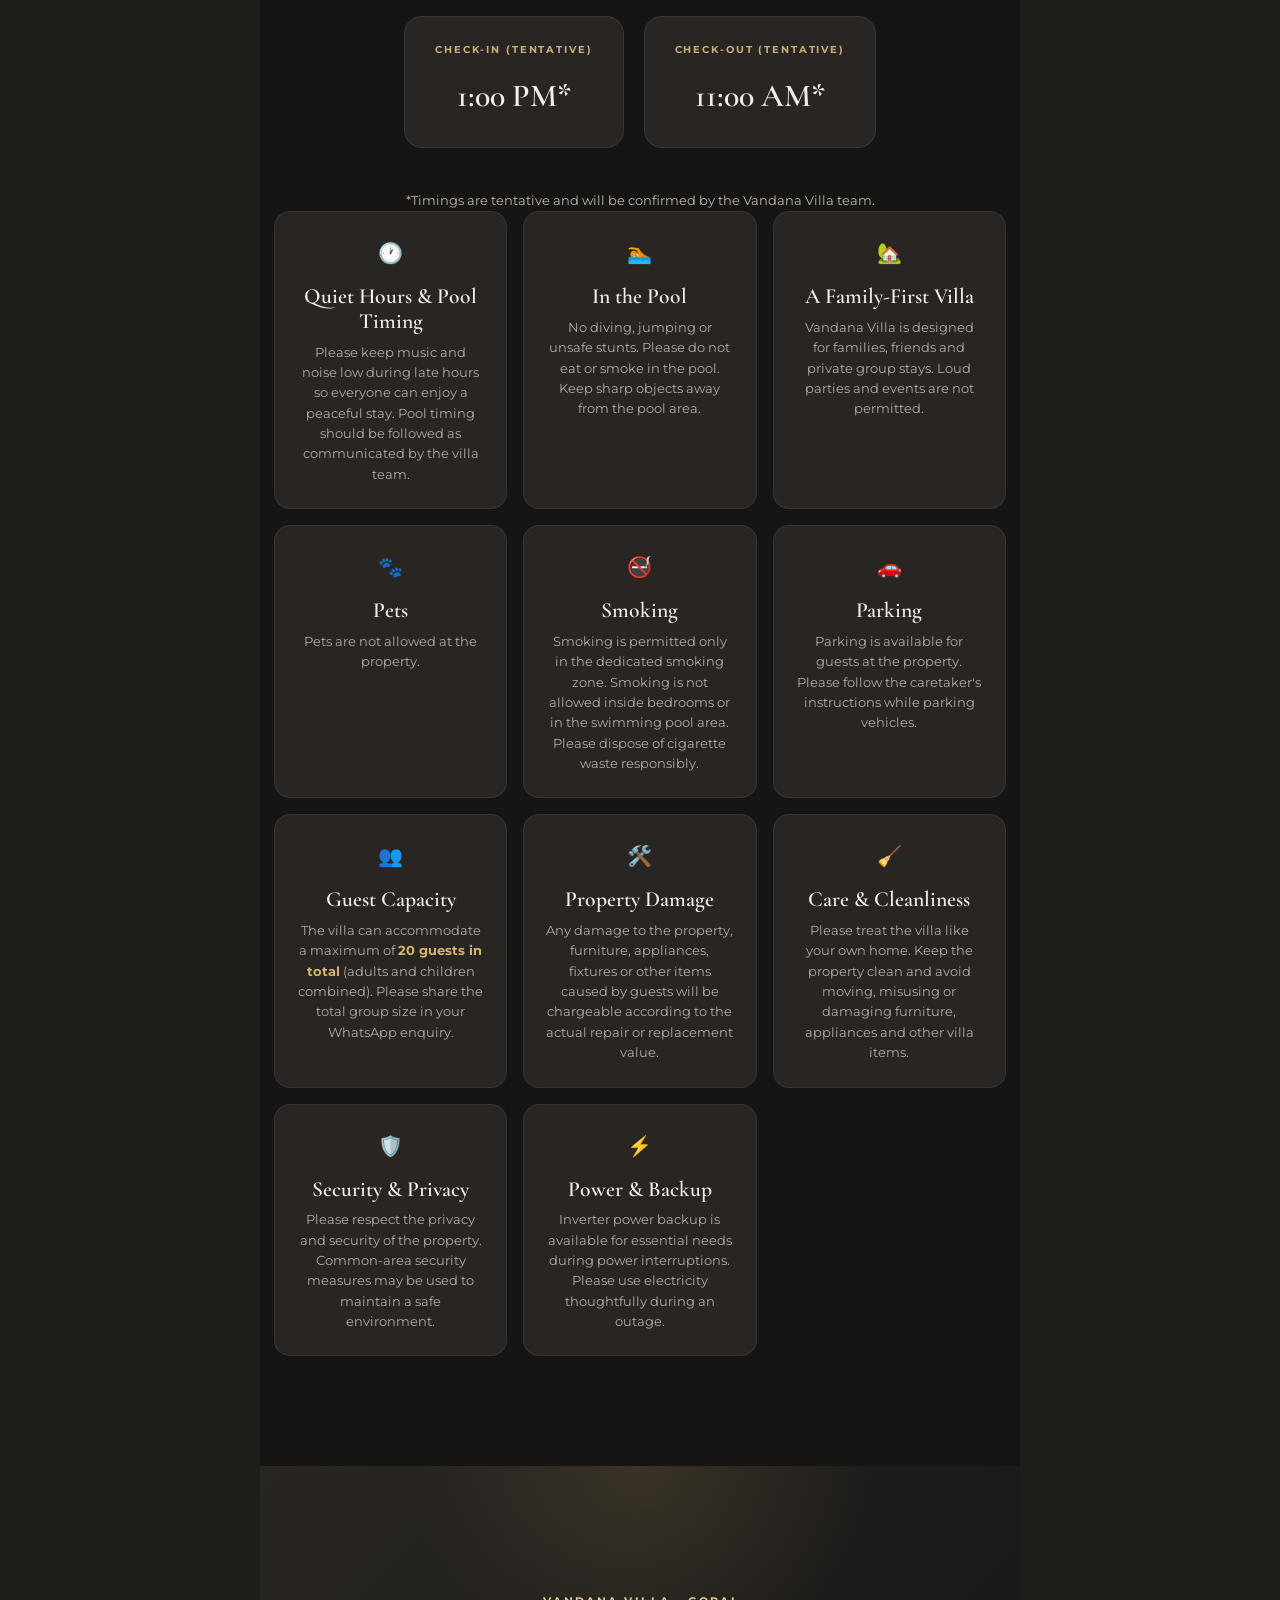
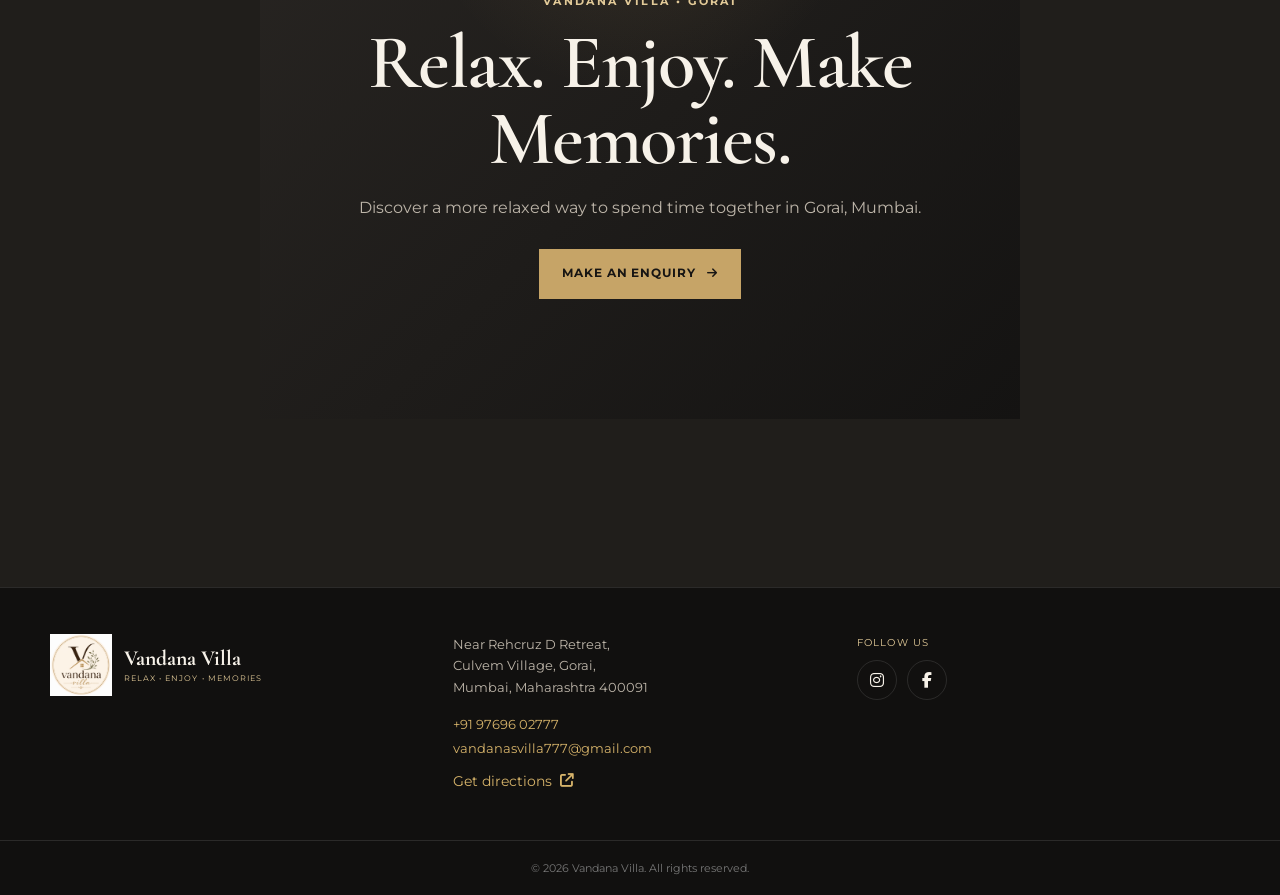
==== commit a64d244c: "Add meta tags for SEO and viewport settings Added viewport meta tag and Open Graph meta tags for imp" ====
--- a/index.html
+++ b/index.html
@@ -1,6 +1,7 @@
 <!DOCTYPE html>
 <html lang="en-IN">
 <head>
+  <meta name="viewport" content="width=device-width, initial-scale=1.0">
 <meta property="og:type" content="website">
 <meta property="og:title" content="Vandana Villa | Private Villa in Gorai">
 <meta property="og:description" content="Enjoy a relaxing private villa stay in Gorai, Mumbai. Explore our rooms, swimming pool, garden and amenities.">
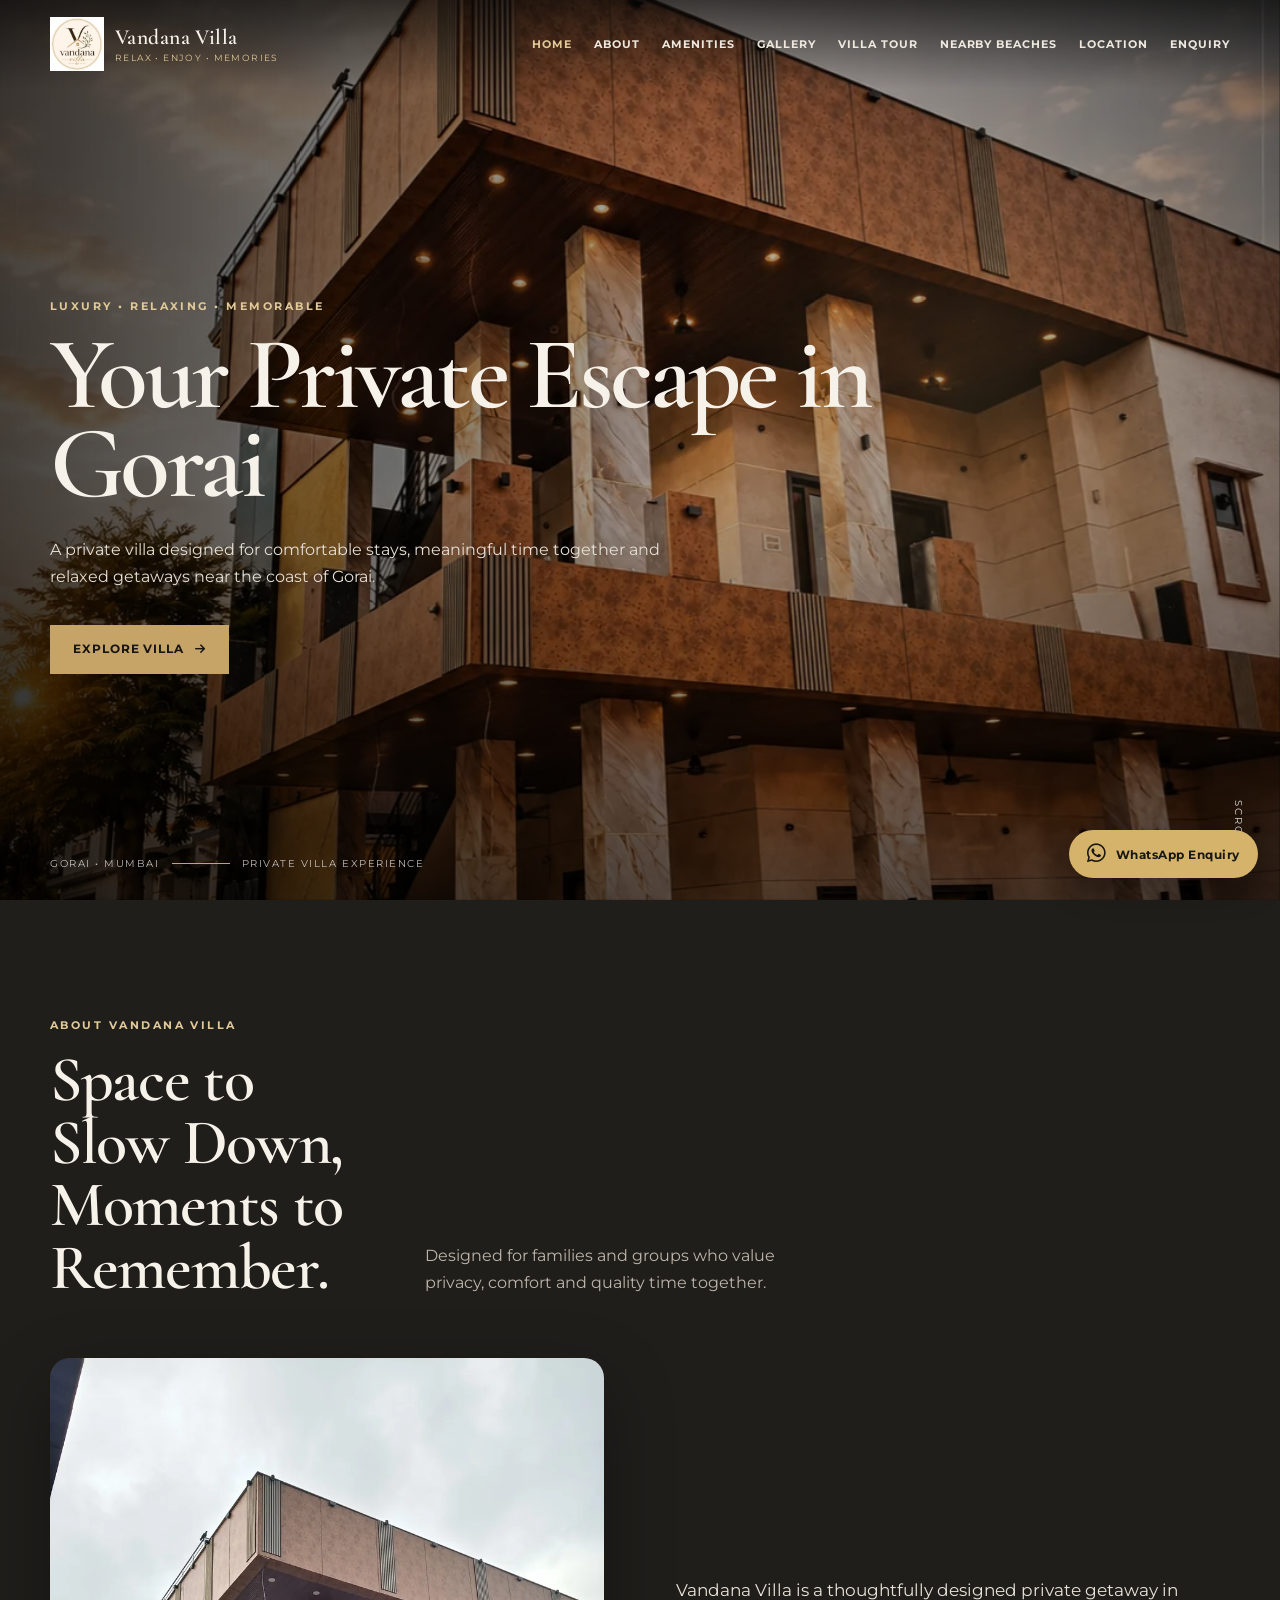
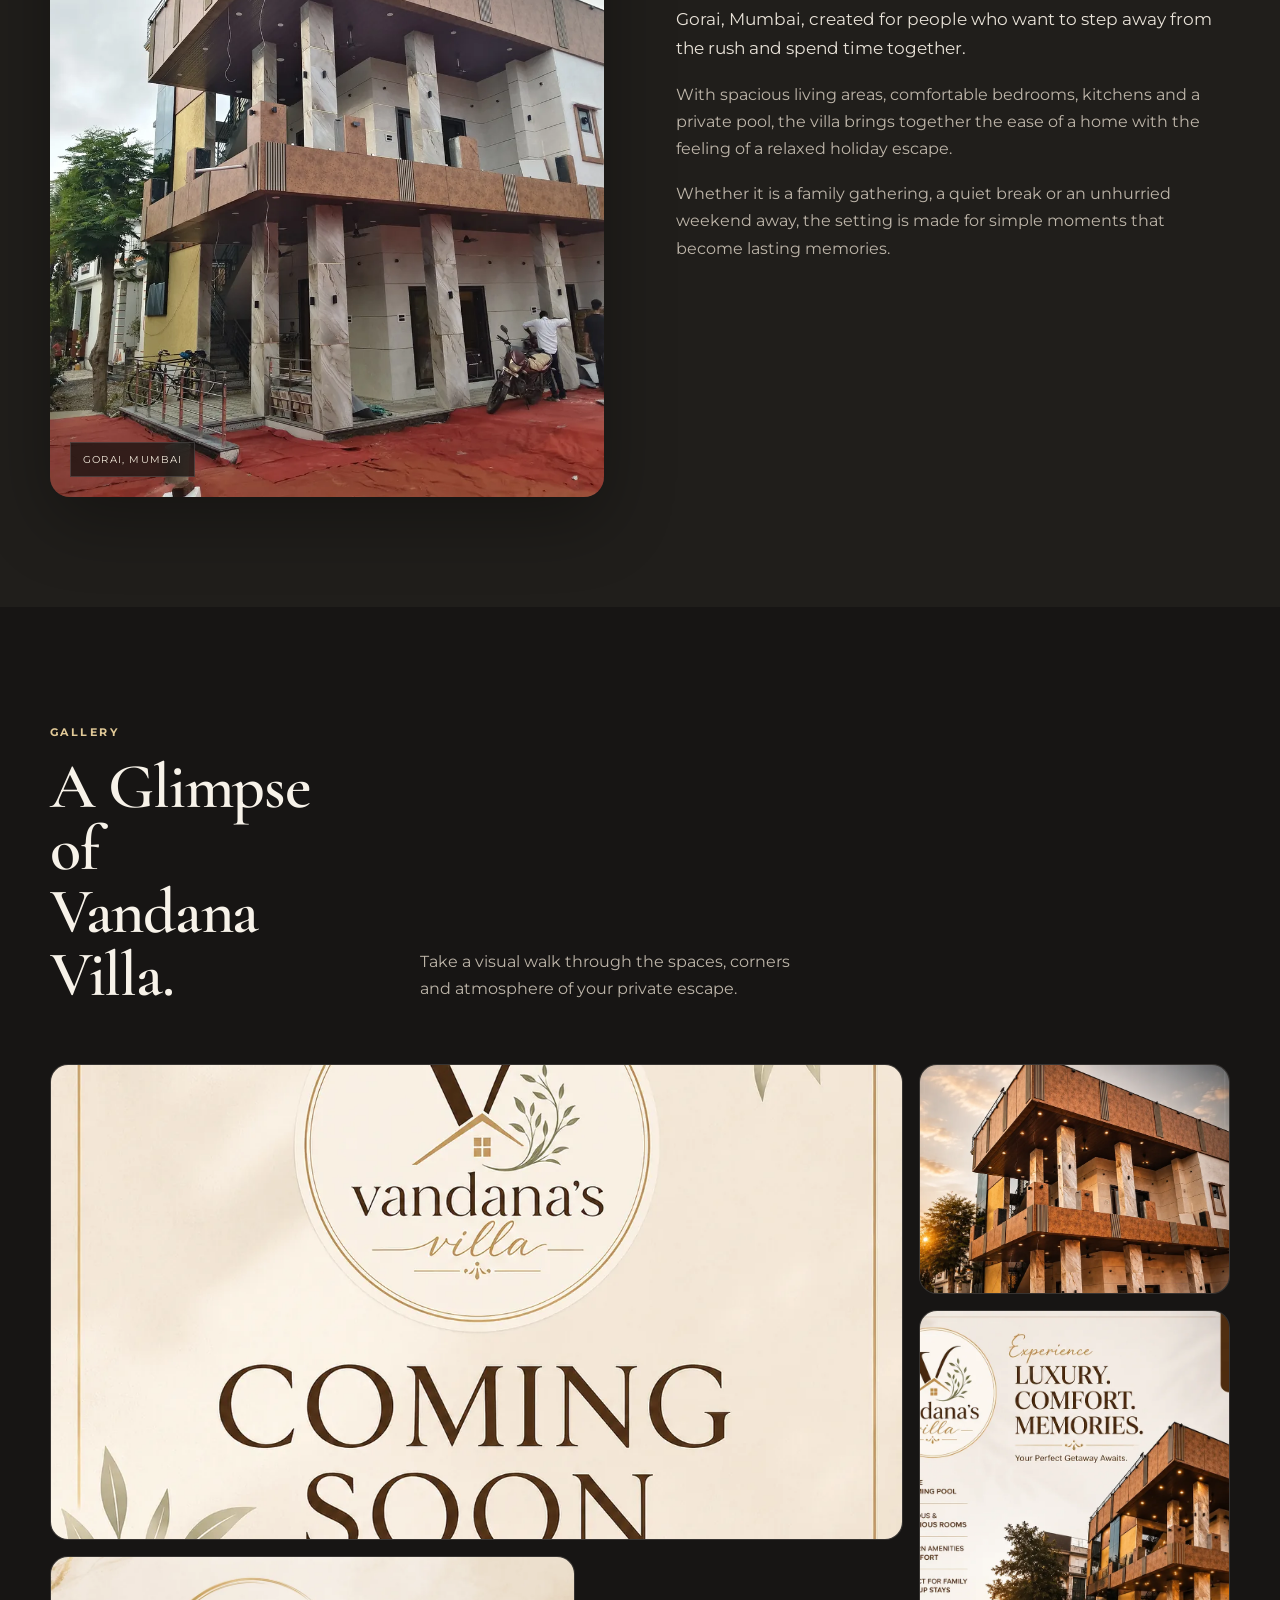
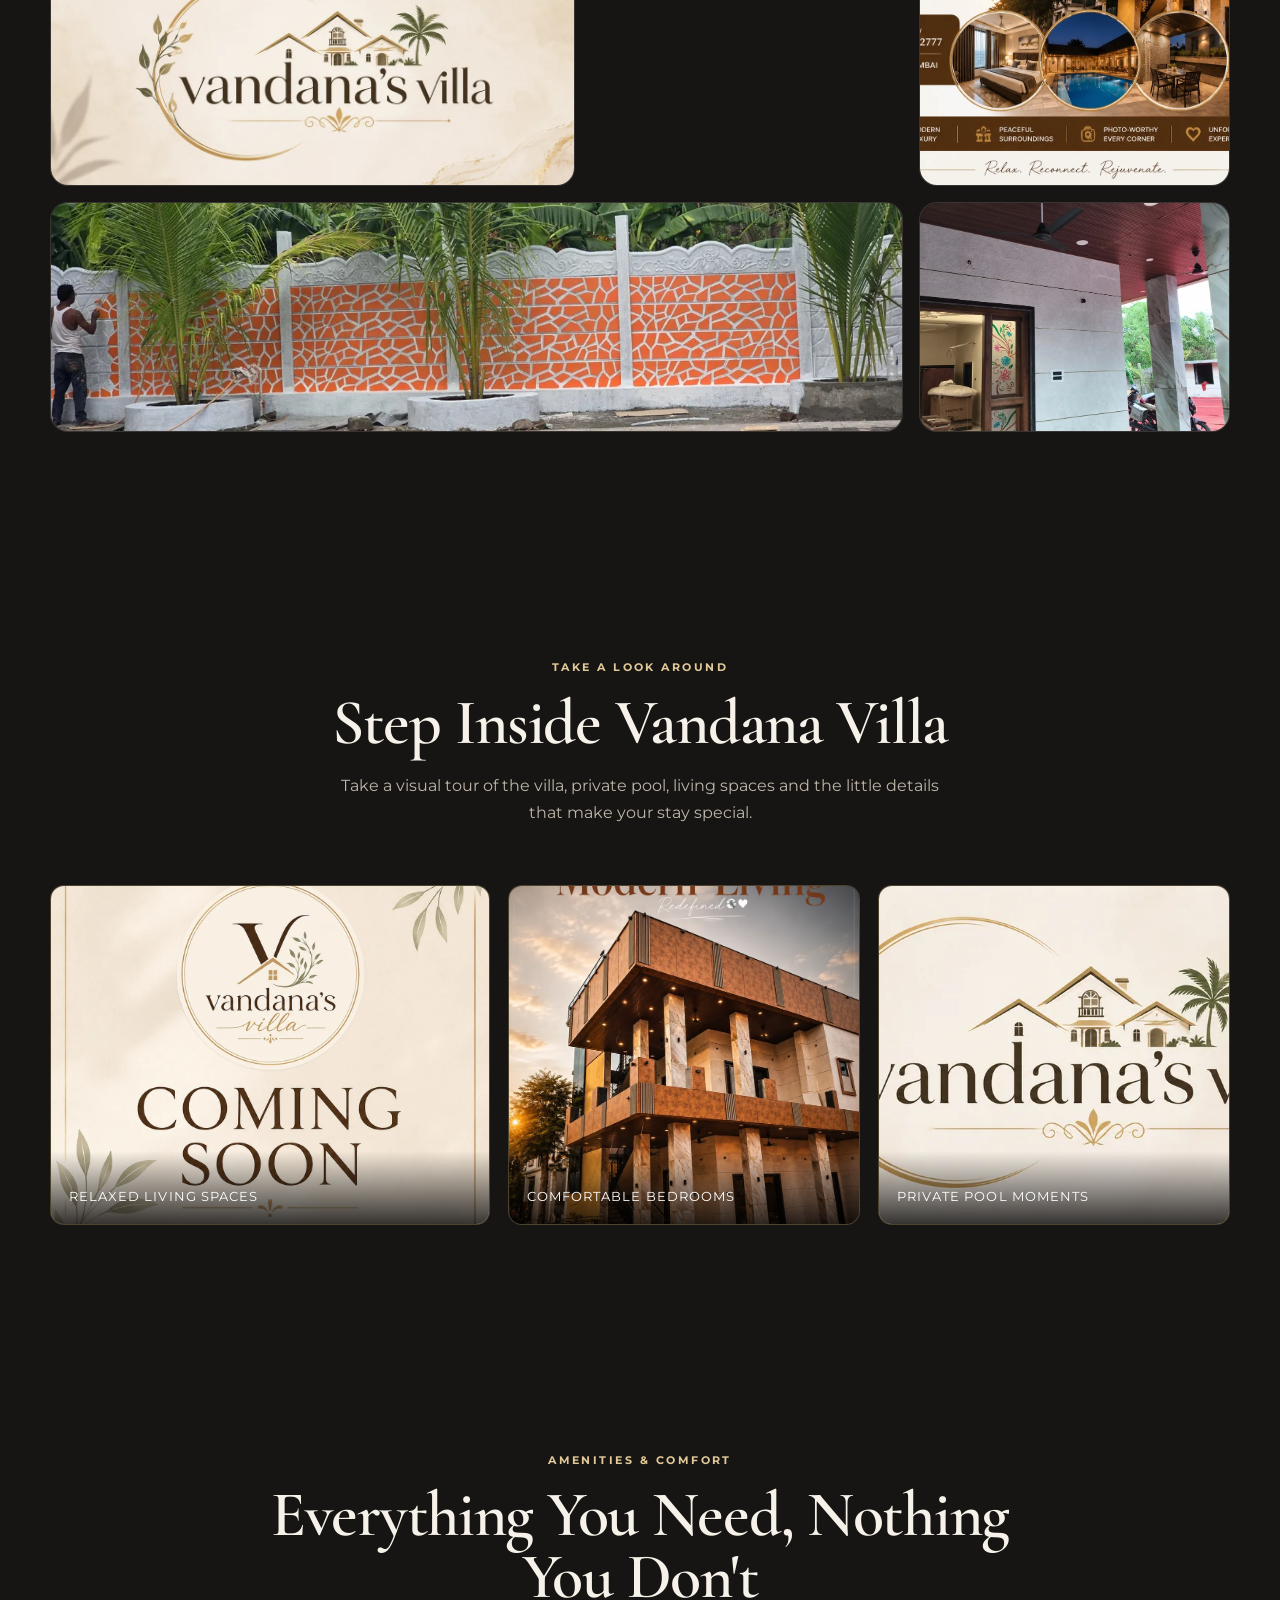
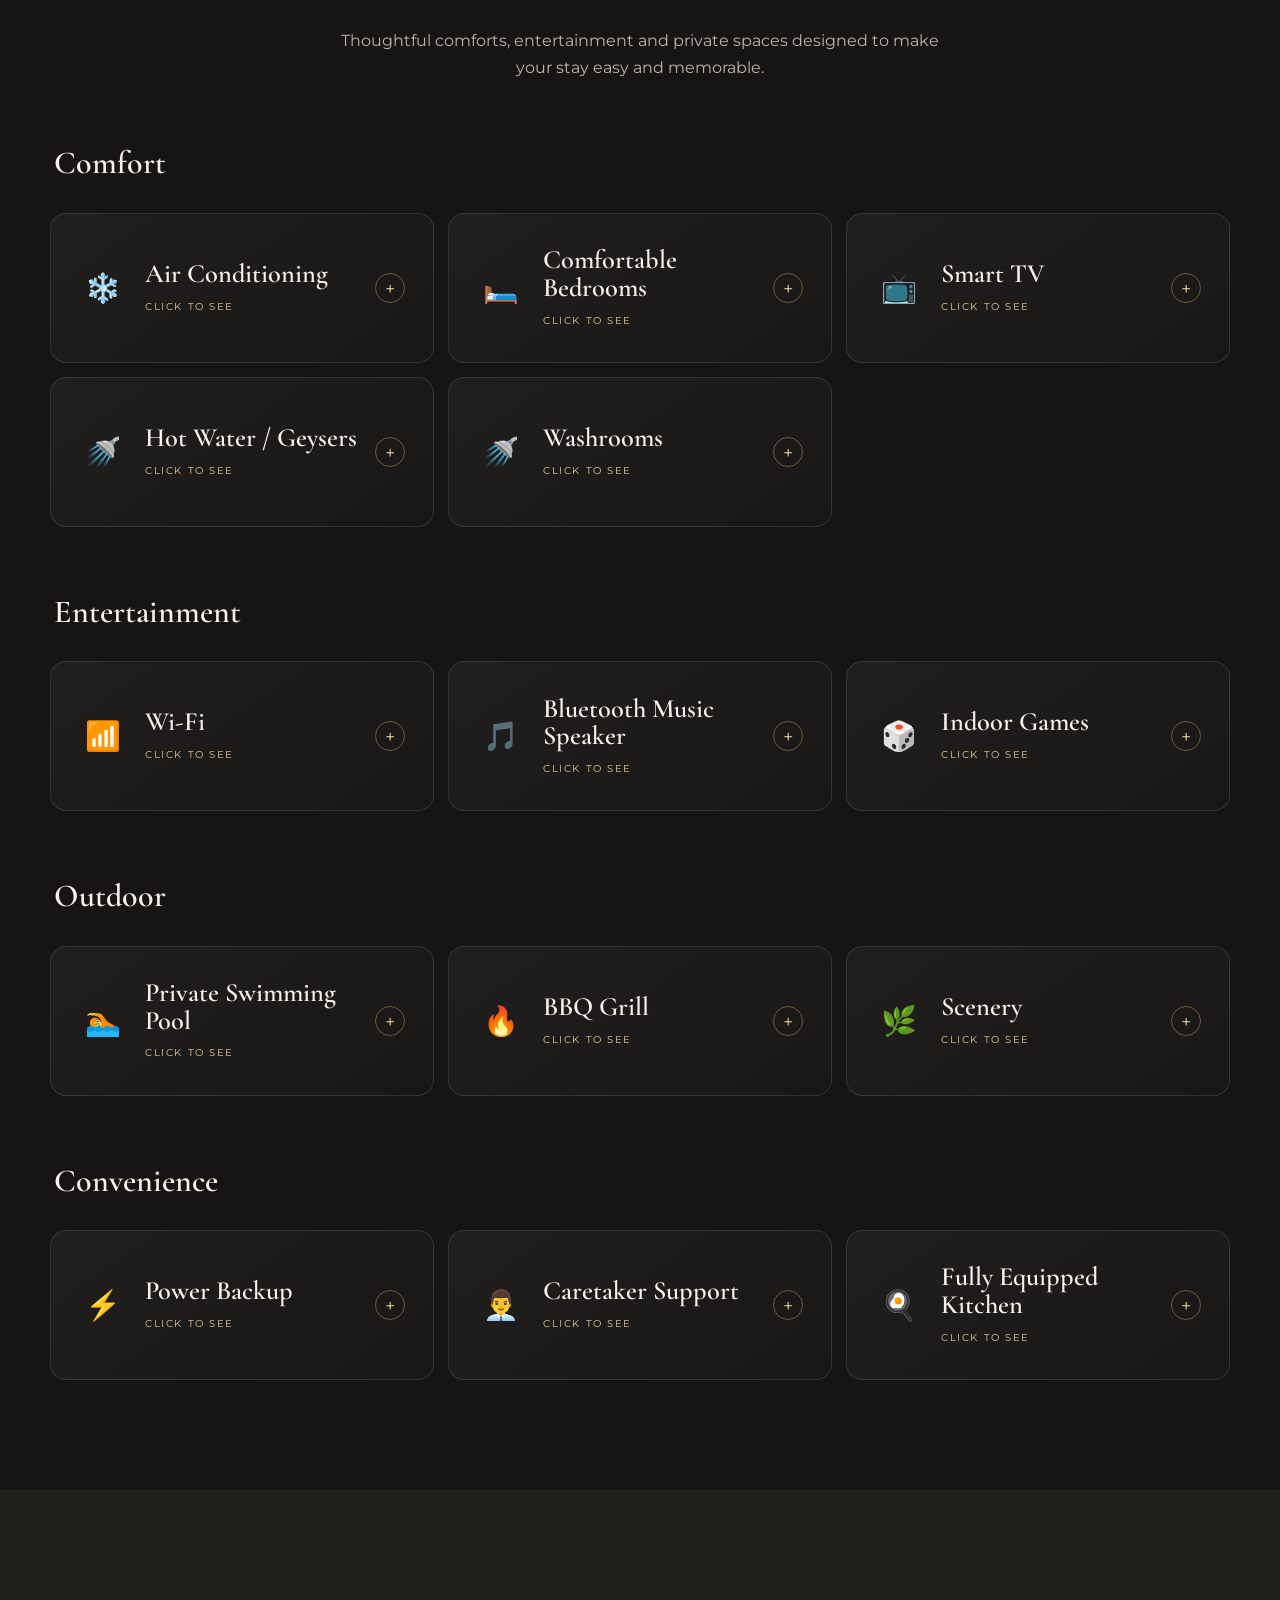
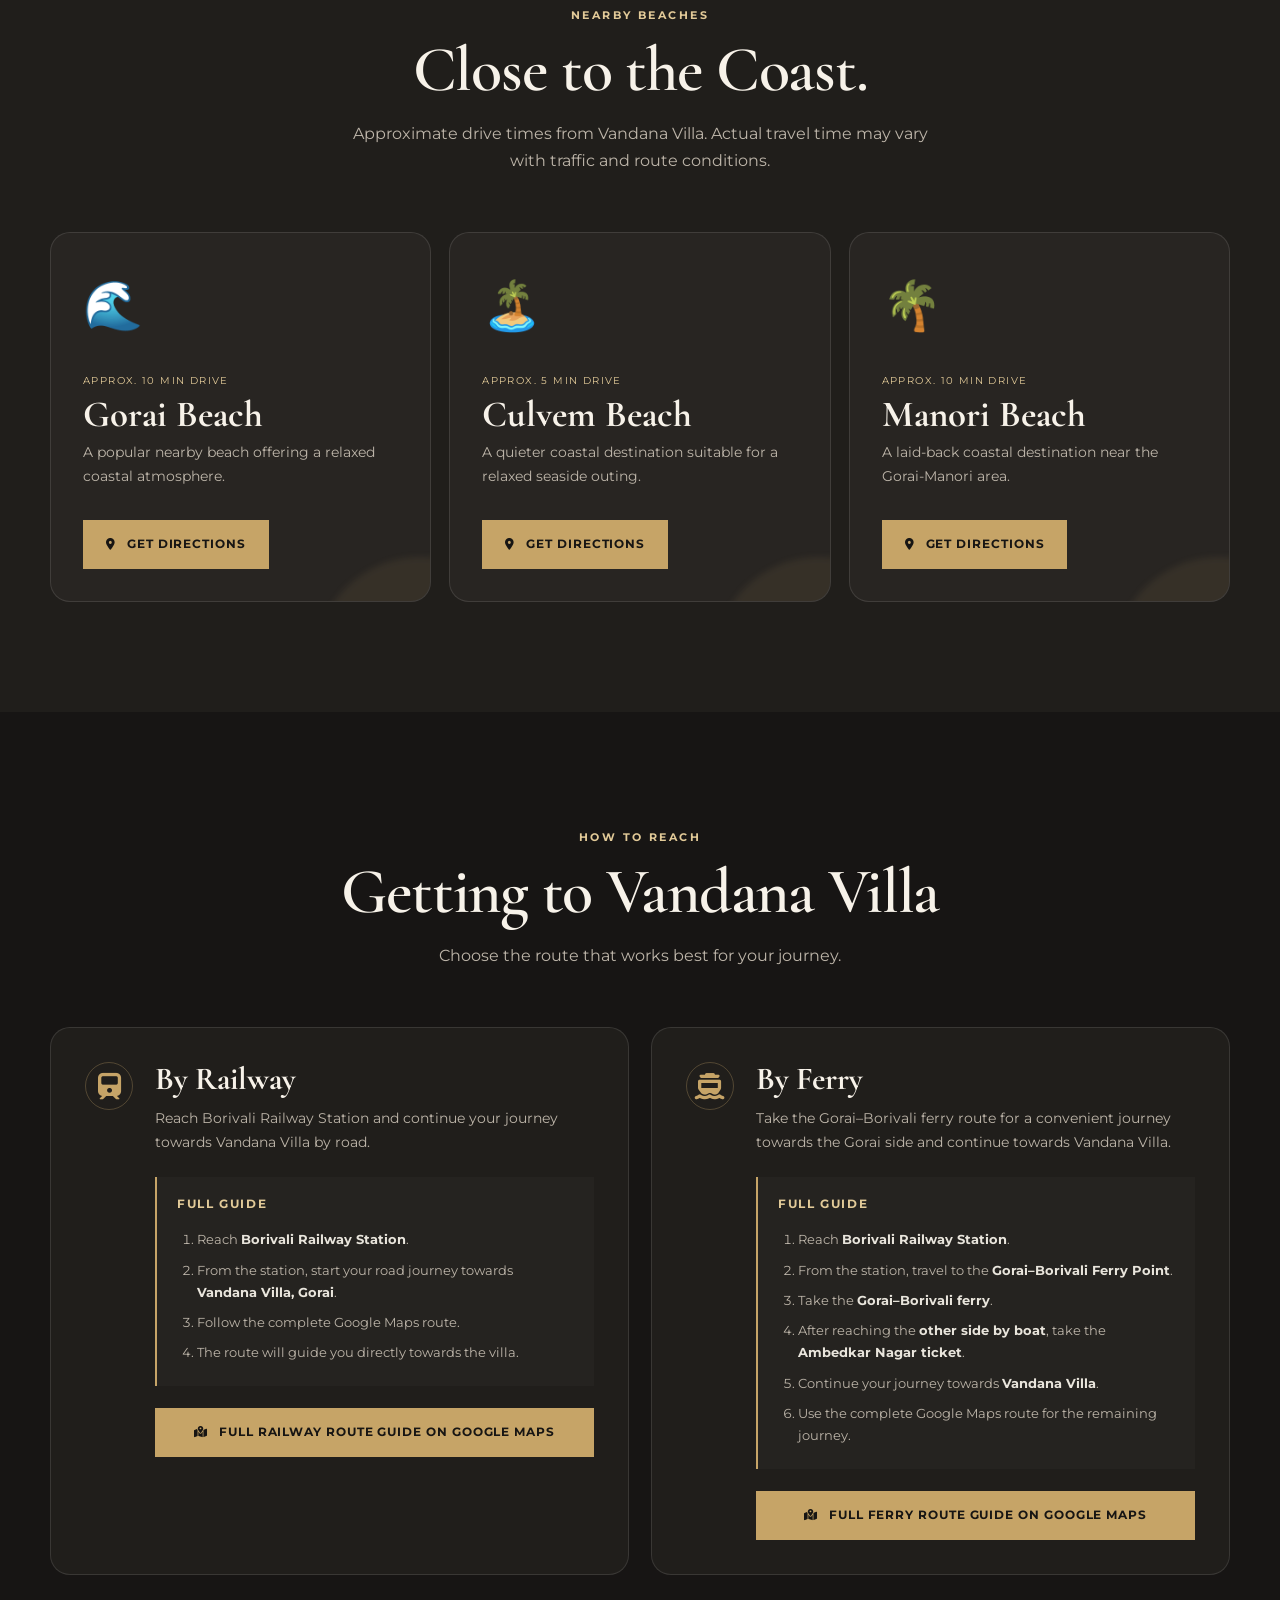
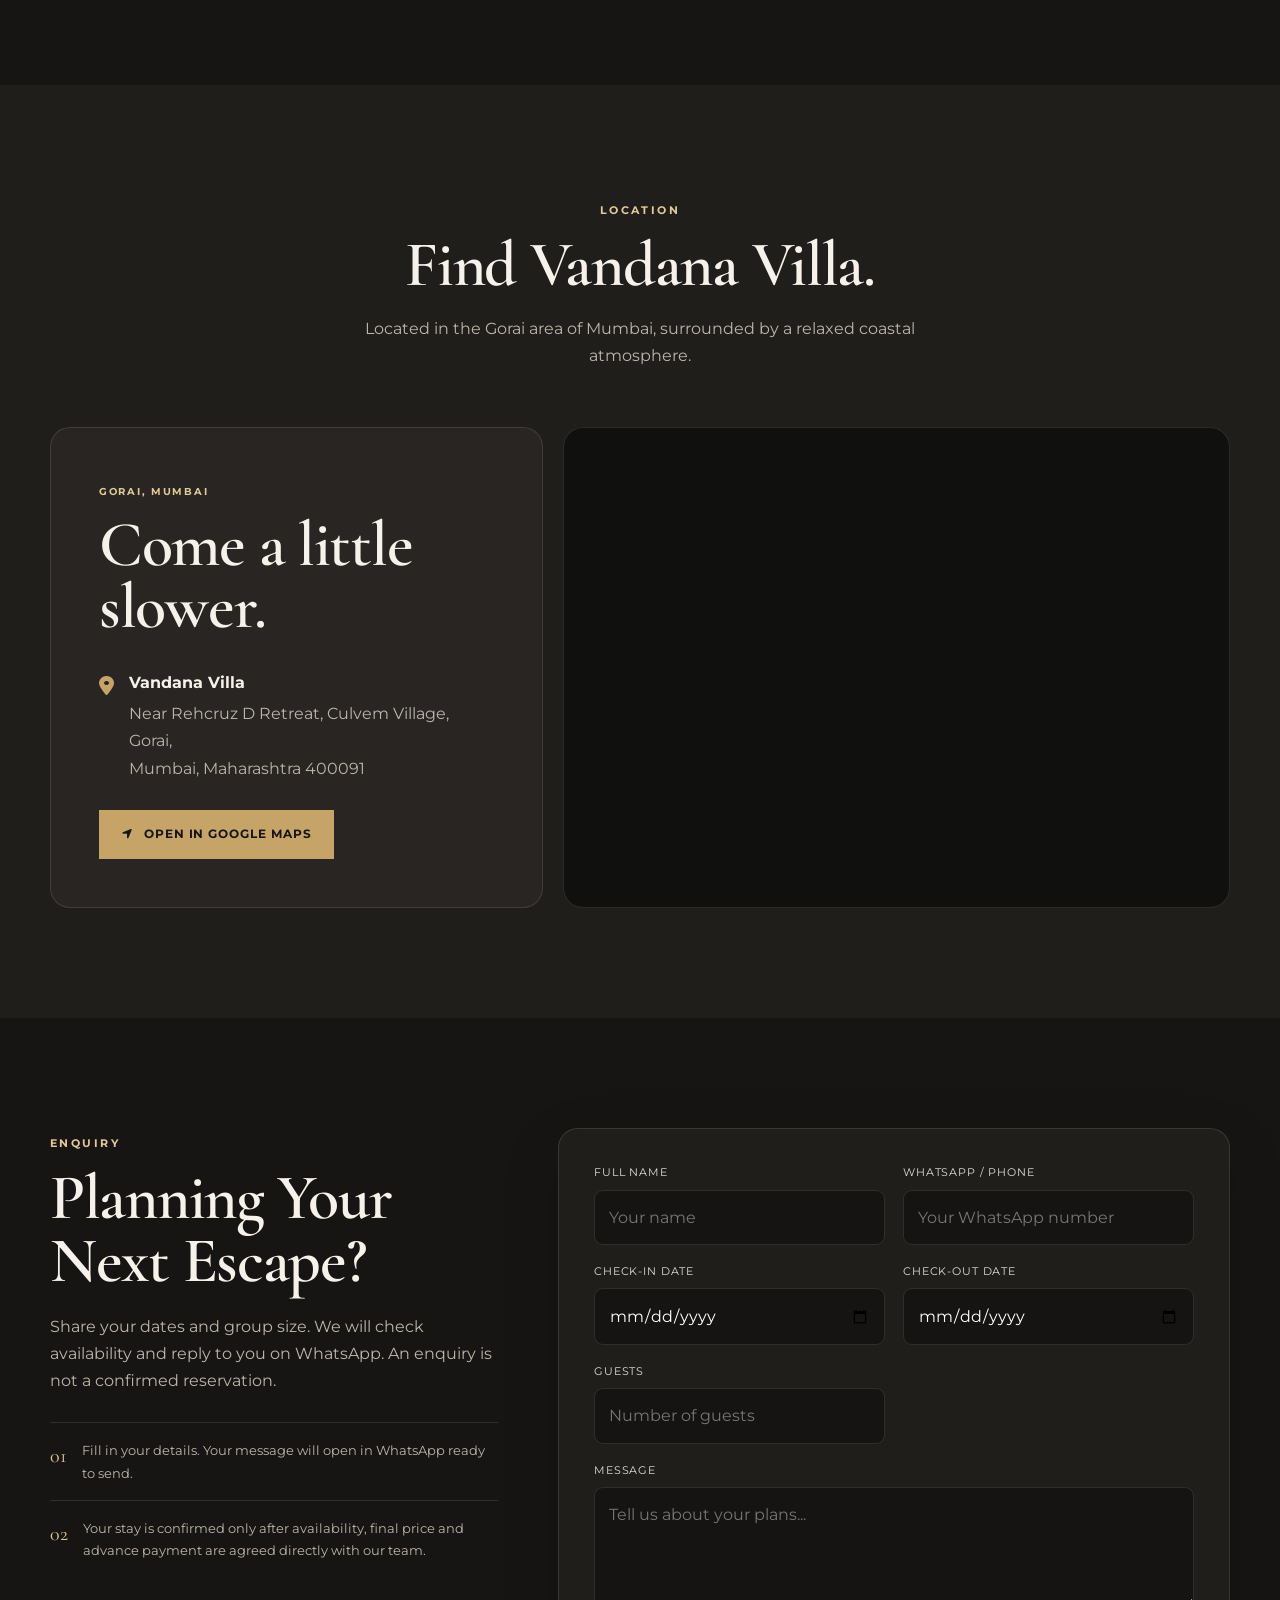
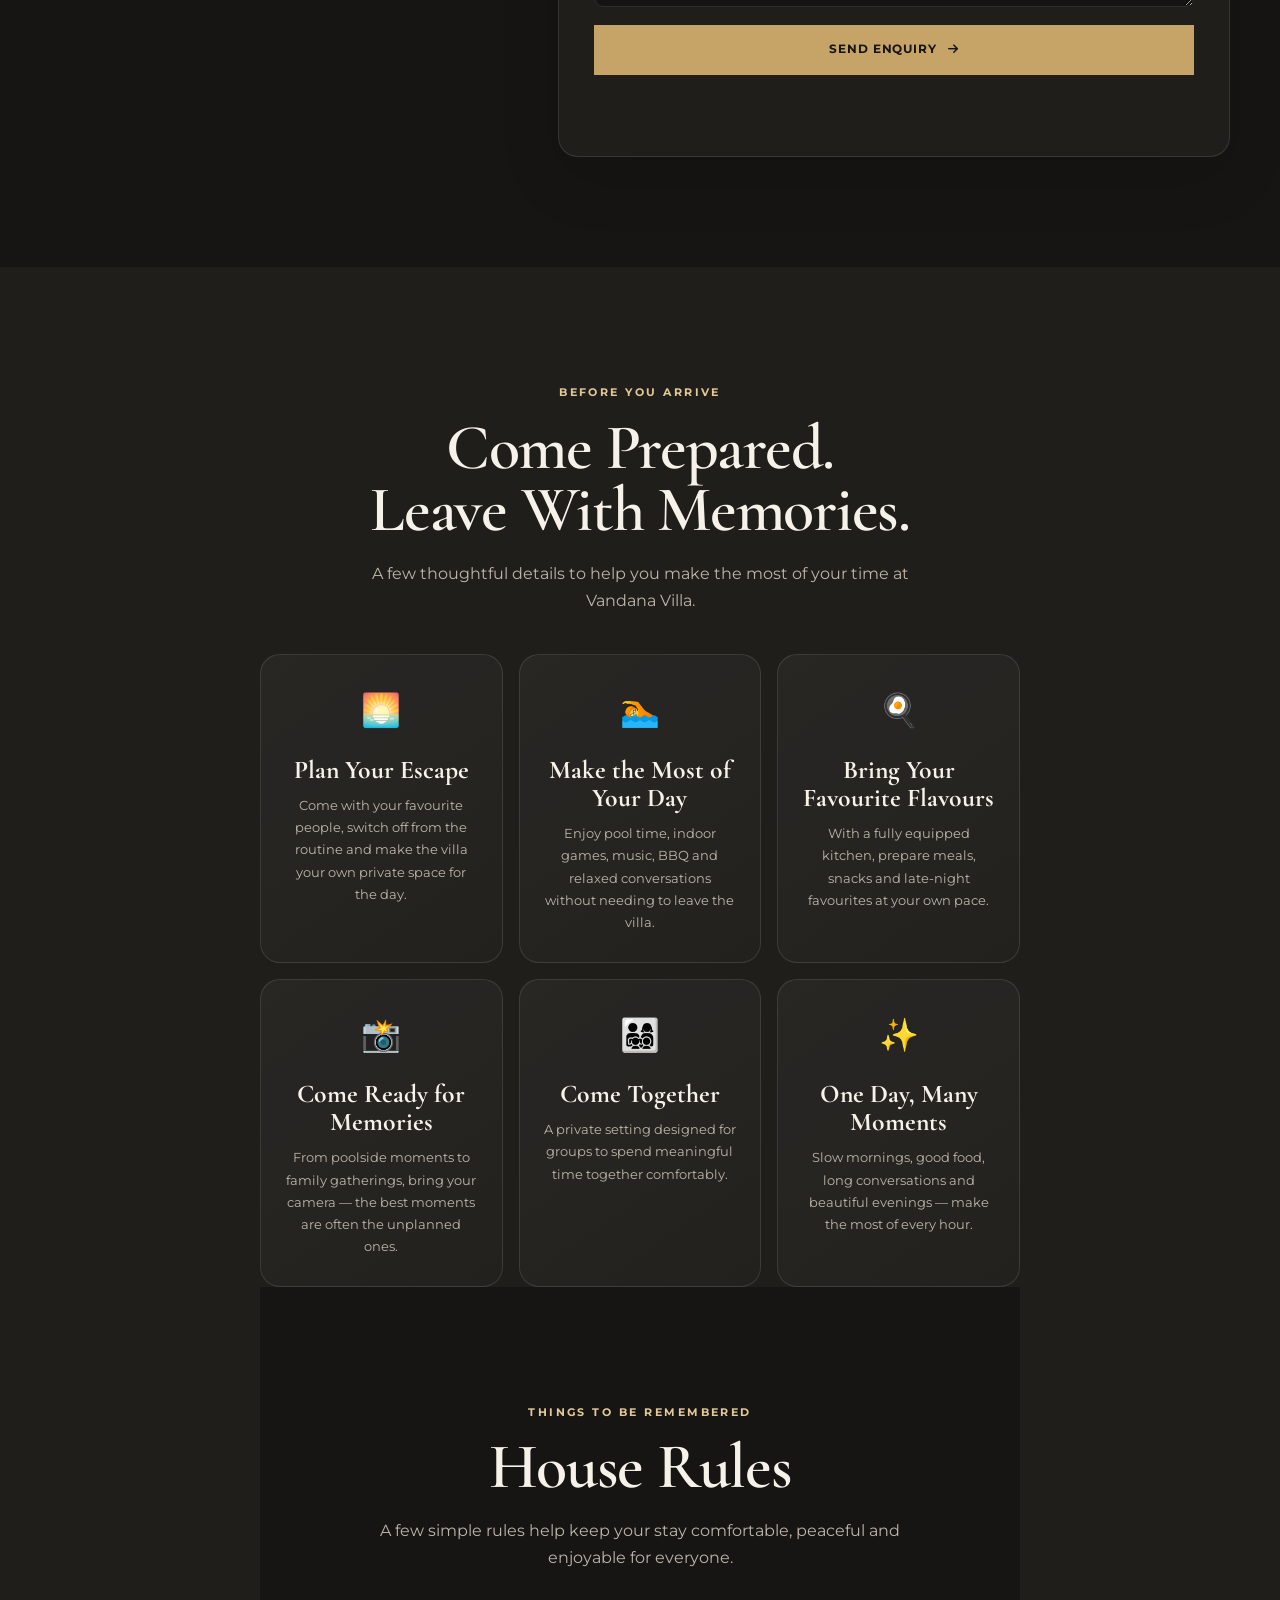
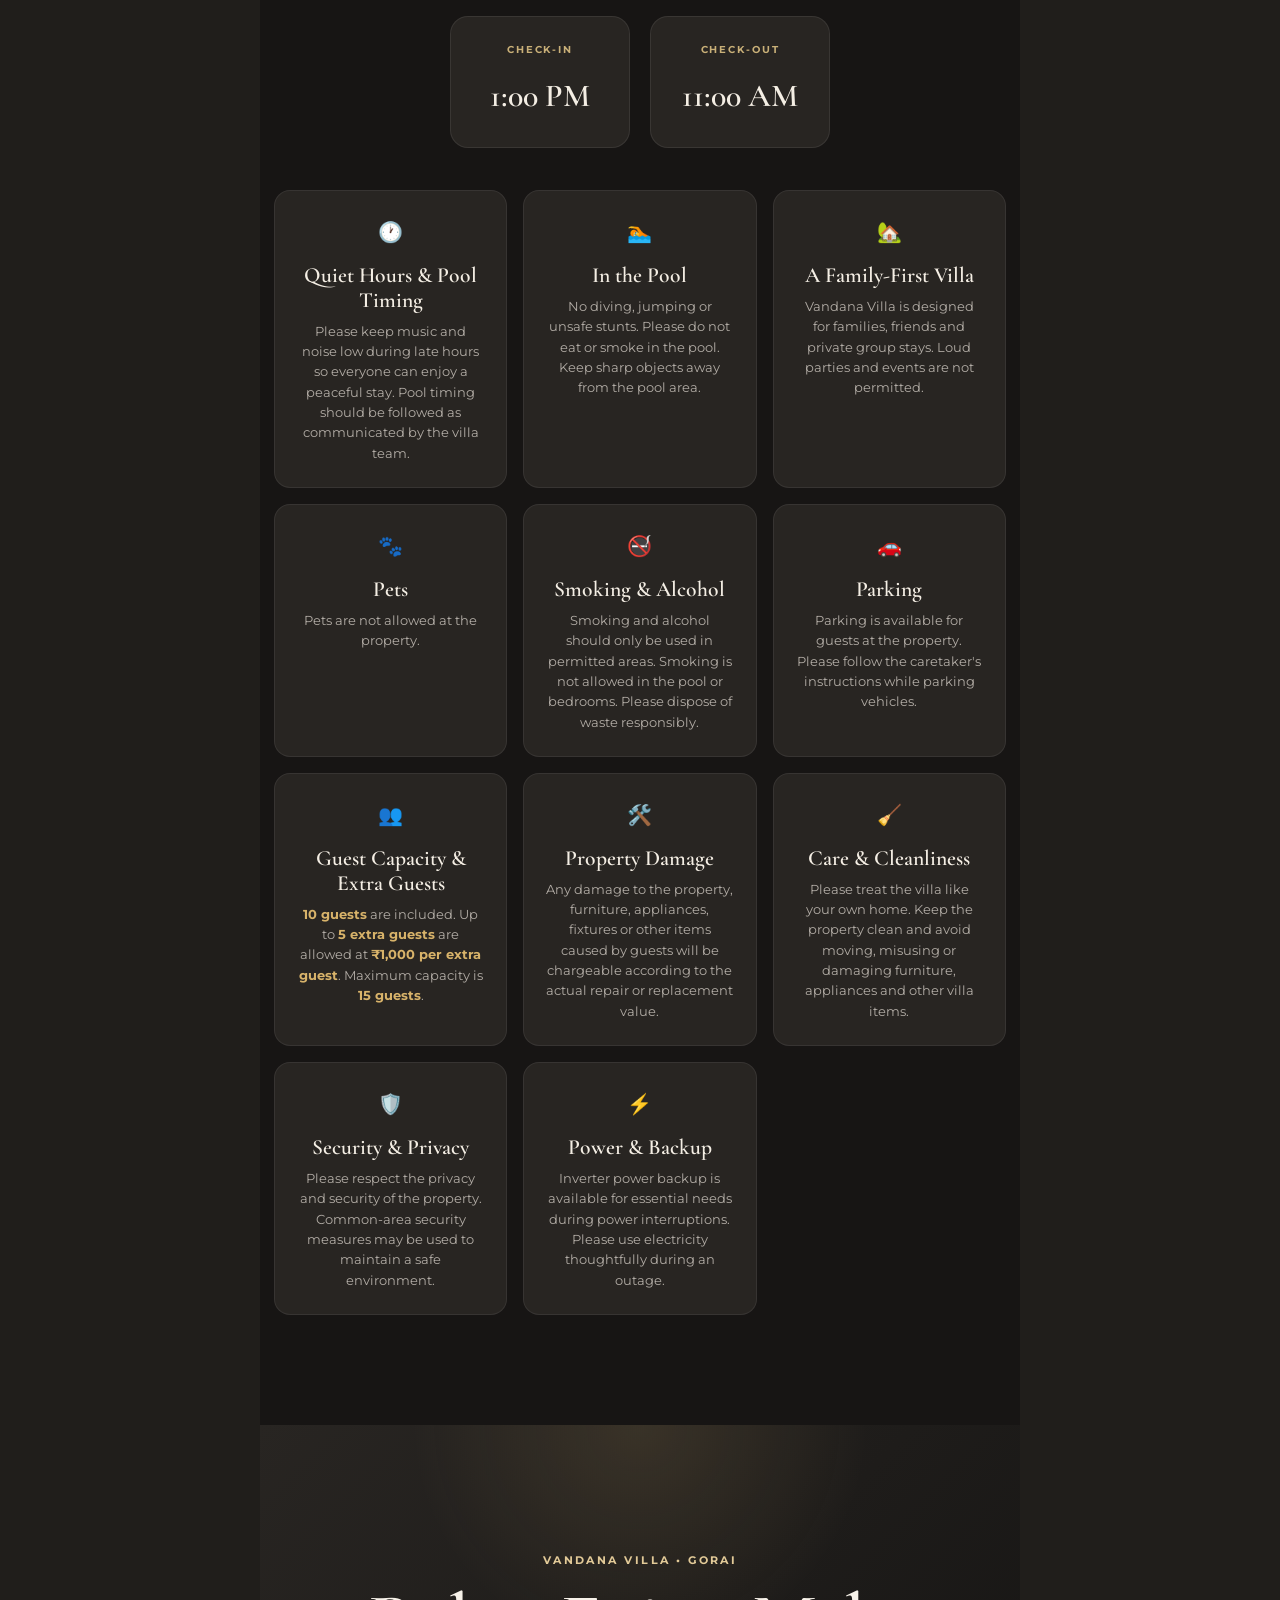
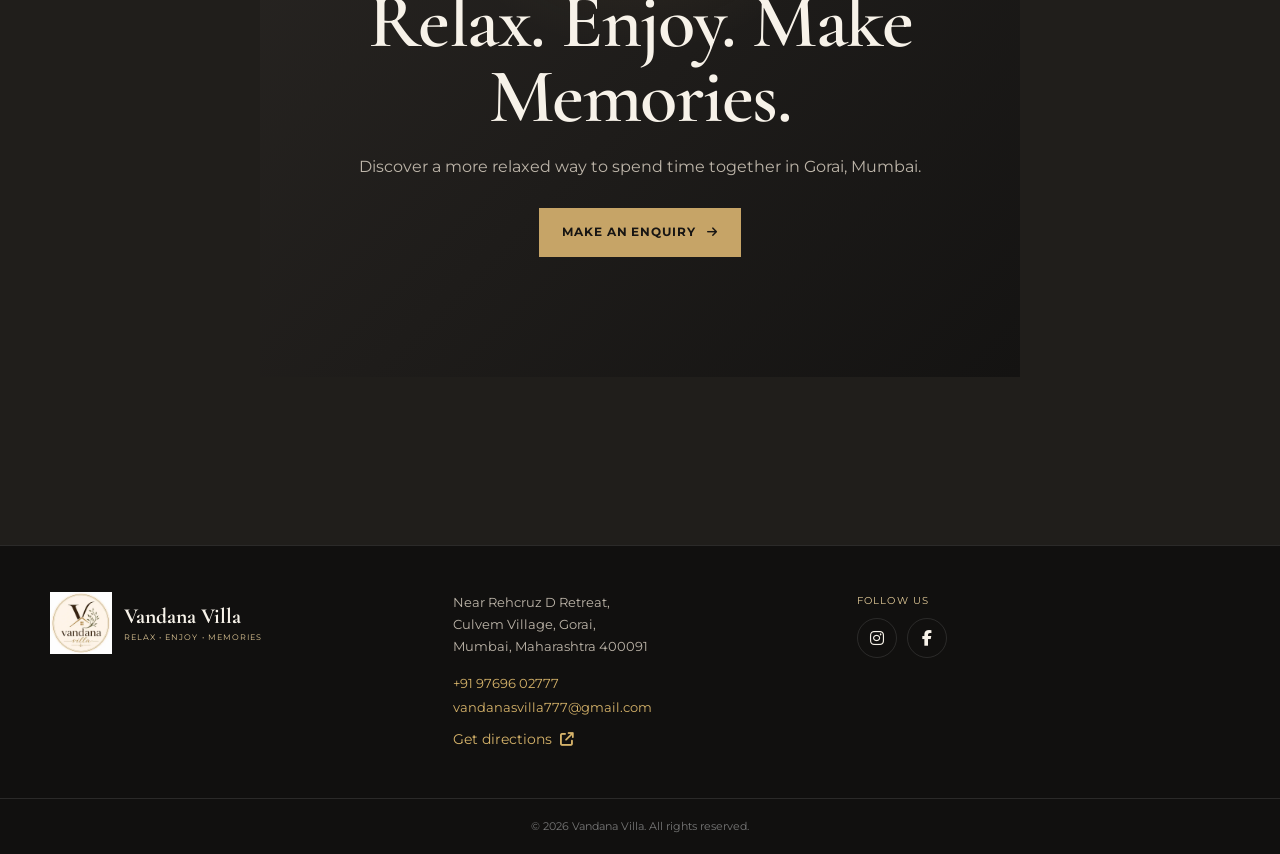
==== commit 15d18084: "Add files via upload" ====
--- a/index.html
+++ b/index.html
@@ -1,13 +1,9 @@
 <!DOCTYPE html>
 <html lang="en-IN">
 <head>
-  <meta name="viewport" content="width=device-width, initial-scale=1.0">
-<meta property="og:type" content="website">
-<meta property="og:title" content="Vandana Villa | Private Villa in Gorai">
-<meta property="og:description" content="Enjoy a relaxing private villa stay in Gorai, Mumbai. Explore our rooms, swimming pool, garden and amenities.">
-<meta property="og:url" content="https://vandanasvilla777-debug.github.io/Vandana-Villa/">
-<meta property="og:image" content="YOUR-EXISTING-HERO-IMAGE-URL">
-<meta name="twitter:card" content="summary_large_image">
+<meta charset="UTF-8">
+<meta name="viewport" content="width=device-width, initial-scale=1.0, viewport-fit=cover">
+  
   <title>Vandana villa gorai | Private Luxury Villa in Gorai, Mumbai</title>
 
 <meta
@@ -30,12 +26,12 @@
 <meta property="og:title" content="Vandana Villa Gorai | Private Luxury Villa">
 <meta property="og:description" content="A private villa stay in Gorai, Mumbai. Explore the villa, facilities and send an enquiry on WhatsApp.">
 <meta property="og:url" content="https://vandanasvilla777-debug.github.io/Vandana-Villa/">
-<meta property="og:image" content="hero.jpg">
+<meta property="og:image" content="hero.webp">
 
 <meta name="twitter:card" content="summary_large_image">
 <meta name="twitter:title" content="Vandana Villa Gorai | Private Luxury Villa">
 <meta name="twitter:description" content="A private villa stay in Gorai, Mumbai. Explore the villa, facilities and send an enquiry on WhatsApp.">
-<meta name="twitter:image" content="hero.jpg">
+<meta name="twitter:image" content="hero.webp">
 
   <link rel="preconnect" href="https://fonts.googleapis.com">
   <link rel="preconnect" href="https://fonts.gstatic.com" crossorigin>
@@ -44,11 +40,11 @@
   <link
   rel="preload"
   as="image"
-  href="hero.jpg"
+  href="hero.webp"
   fetchpriority="high"
 >
   <link rel="stylesheet" href="style.css">
-  <link rel="icon" type="image/png" href="logo.png">
+  <link rel="icon" type="image/webp" href="logo.webp">
   <script type="application/ld+json">
 {
   "@context": "https://schema.org",
@@ -57,9 +53,9 @@
   "description": "Private villa in Gorai, Mumbai offering comfortable bedrooms, living areas, kitchens, a private swimming pool and a relaxing coastal stay.",
   "url": "https://vandanasvilla777-debug.github.io/Vandana-Villa/",
   "image": [
-    "hero.jpg",
-    "about.jpg",
-    "gallery1.jpg"
+    "hero.webp",
+    "about.webp",
+    "gallery1.webp"
   ],
   "address": {
     "@type": "PostalAddress",
@@ -71,6 +67,7 @@
   },
   "telephone": "+91 9769602777",
   "email": "vandanasvilla777@gmail.com",
+  "priceRange": "₹15,000–₹20,000",
   "sameAs": [
     "https://www.instagram.com/vandanas_villa/",
     "https://www.facebook.com/profile.php?id=61590875913362"
@@ -82,7 +79,7 @@
 <body>
   <div class="page-loader" id="pageLoader">
   <div class="loader-logo-wrap">
-    <img src="logo.png" alt="Vandana Villa">
+    <img src="logo.webp" alt="Vandana Villa">
   </div>
 
   <span>Vandana Villa</span>
@@ -95,7 +92,7 @@
   <header class="site-header" id="navbar">
     <div class="nav-container">
       <a href="#home" class="brand" aria-label="Vandana Villa Home">
-        <img src="logo.png" alt="Vandana Villa" width="58" height="58">
+        <img src="logo.webp" alt="Vandana Villa" width="58" height="58">
         <span class="brand-copy">
           <strong>Vandana Villa</strong>
           <small>Relax • Enjoy • Memories</small>
@@ -134,7 +131,7 @@
   <main>
     <section id="home" class="hero">
       <div class="hero-media">
-        <img src="hero.jpg" alt="Vandana Villa in Gorai, Mumbai" width="1920" height="1080" fetchpriority="high">
+        <img src="hero.webp" alt="Vandana Villa in Gorai, Mumbai" width="1920" height="1080" fetchpriority="high">
       </div>
       <div class="hero-shade"></div>
       <div class="hero-glow"></div>
@@ -172,7 +169,7 @@
         <div class="about-grid">
           <div class="about-image reveal">
             <div class="image-frame image-frame-large">
-              <img src="about.jpg" alt="Vandana Villa interior" loading="lazy" decoding="async">
+              <img src="about.webp" alt="Vandana Villa interior" loading="lazy" decoding="async">
               <span class="image-tag">Gorai, Mumbai</span>
             </div>
           </div>
@@ -197,12 +194,12 @@
         </div>
 
         <div class="gallery-grid">
-          <figure class="gallery-item gallery-large reveal"><img src="gallery1.jpg" alt="Vandana Villa living area" loading="lazy"decoding="async"><figcaption>Living Area</figcaption></figure>
-          <figure class="gallery-item reveal"><img src="gallery2.jpg" alt="Vandana Villa bedroom" loading="lazy"decoding="async"><figcaption>Bedroom</figcaption></figure>
-          <figure class="gallery-item gallery-tall reveal"><img src="gallery3.jpg" alt="Vandana Villa kitchen" loading="lazy"decoding="async"><figcaption>Kitchen</figcaption></figure>
-          <figure class="gallery-item reveal"><img src="gallery4.jpg" alt="Vandana Villa private pool" loading="lazy"decoding="async"><figcaption>Private Pool</figcaption></figure>
-          <figure class="gallery-item gallery-wide reveal"><img src="gallery5.jpg" alt="Vandana Villa interior" loading="lazy"decoding="async"><figcaption>Villa Interior</figcaption></figure>
-          <figure class="gallery-item reveal"><img src="gallery6.jpg" alt="Vandana Villa" loading="lazy"decoding="async"><figcaption>Vandana Villa</figcaption></figure>
+          <figure class="gallery-item gallery-large reveal"><img src="gallery1.webp" alt="Vandana Villa living area" loading="lazy"decoding="async"><figcaption>Living Area</figcaption></figure>
+          <figure class="gallery-item reveal"><img src="gallery2.webp" alt="Vandana Villa bedroom" loading="lazy"decoding="async"><figcaption>Bedroom</figcaption></figure>
+          <figure class="gallery-item gallery-tall reveal"><img src="gallery3.webp" alt="Vandana Villa kitchen" loading="lazy"decoding="async"><figcaption>Kitchen</figcaption></figure>
+          <figure class="gallery-item reveal"><img src="gallery4.webp" alt="Vandana Villa private pool" loading="lazy"decoding="async"><figcaption>Private Pool</figcaption></figure>
+          <figure class="gallery-item gallery-wide reveal"><img src="gallery5.webp" alt="Vandana Villa interior" loading="lazy"decoding="async"><figcaption>Villa Interior</figcaption></figure>
+          <figure class="gallery-item reveal"><img src="gallery6.webp" alt="Vandana Villa" loading="lazy"decoding="async"><figcaption>Vandana Villa</figcaption></figure>
         </div>
       </div>
     </section>
@@ -219,9 +216,9 @@
     </div>
 
     <div class="villa-tour-gallery reveal" aria-label="Photo tour of Vandana Villa">
-      <figure><img src="gallery1.jpg" alt="Relaxing living area at Vandana Villa" loading="lazy" decoding="async"><figcaption>Relaxed living spaces</figcaption></figure>
-      <figure><img src="gallery2.jpg" alt="Comfortable bedroom at Vandana Villa" loading="lazy" decoding="async"><figcaption>Comfortable bedrooms</figcaption></figure>
-      <figure><img src="gallery4.jpg" alt="Private swimming pool at Vandana Villa" loading="lazy" decoding="async"><figcaption>Private pool moments</figcaption></figure>
+      <figure><img src="gallery1.webp" alt="Relaxing living area at Vandana Villa" loading="lazy" decoding="async"><figcaption>Relaxed living spaces</figcaption></figure>
+      <figure><img src="gallery2.webp" alt="Comfortable bedroom at Vandana Villa" loading="lazy" decoding="async"><figcaption>Comfortable bedrooms</figcaption></figure>
+      <figure><img src="gallery4.webp" alt="Private swimming pool at Vandana Villa" loading="lazy" decoding="async"><figcaption>Private pool moments</figcaption></figure>
     </div>
 
   </div>
@@ -640,7 +637,7 @@
           <div class="enquiry-content reveal">
             <span class="eyebrow">ENQUIRY</span>
             <h2>Planning Your Next Escape?</h2>
-            <p>Share your dates and group size. For rates and availability, contact us on WhatsApp. An enquiry is not a confirmed reservation.</p>
+            <p>Share your dates and group size. We will check availability and reply to you on WhatsApp. An enquiry is not a confirmed reservation.</p>
             <div class="enquiry-note">
               <span>01</span>
               <p>Fill in your details. Your message will open in WhatsApp ready to send.</p>
@@ -671,7 +668,7 @@
               </div>
               <div class="form-group">
                 <label for="guests">Guests</label>
-                <input type="number" id="guests" name="guests" min="1" max="20" inputmode="numeric" placeholder="Total guests (maximum 20)">
+                <input type="number" id="guests" name="guests" min="1" max="15" inputmode="numeric" placeholder="Number of guests">
               </div>
               <div class="form-group form-full">
                 <label for="message">Message</label>
@@ -774,17 +771,17 @@
     <div class="rules-timing reveal">
 
       <div class="timing-card">
-        <span>CHECK-IN (TENTATIVE)</span>
-        <strong>1:00 PM*</strong>
+        <span>CHECK-IN</span>
+        <strong>1:00 PM</strong>
       </div>
 
       <div class="timing-card">
-        <span>CHECK-OUT (TENTATIVE)</span>
-        <strong>11:00 AM*</strong>
-      </div>
-
-    </div>
-    <p class="timing-note reveal">*Timings are tentative and will be confirmed by the Vandana Villa team.</p>
+        <span>CHECK-OUT</span>
+        <strong>11:00 AM</strong>
+      </div>
+
+    </div>
+
 
     <!-- RULE CARDS -->
     <div class="house-rules-grid">
@@ -834,11 +831,11 @@
 
       <article class="house-rule-card reveal">
         <div class="rule-icon">🚭</div>
-        <h3>Smoking</h3>
+        <h3>Smoking & Alcohol</h3>
         <p>
-          Smoking is permitted only in the dedicated smoking zone.
-          Smoking is not allowed inside bedrooms or in the swimming pool area.
-          Please dispose of cigarette waste responsibly.
+          Smoking and alcohol should only be used in
+          permitted areas. Smoking is not allowed in the
+          pool or bedrooms. Please dispose of waste responsibly.
         </p>
       </article>
 
@@ -856,11 +853,12 @@
 
       <article class="house-rule-card reveal">
   <div class="rule-icon">👥</div>
-  <h3>Guest Capacity</h3>
+  <h3>Guest Capacity & Extra Guests</h3>
   <p>
-    The villa can accommodate a maximum of
-    <strong>20 guests in total</strong> (adults and children combined).
-    Please share the total group size in your WhatsApp enquiry.
+    <strong>10 guests</strong> are included.
+    Up to <strong>5 extra guests</strong> are allowed at
+    <strong>₹1,000 per extra guest</strong>.
+    Maximum capacity is <strong>15 guests</strong>.
   </p>
       </article>
 
@@ -929,7 +927,7 @@
     <div class="container footer-container">
       <div class="footer-brand">
         <a href="#home" class="footer-logo">
-          <img src="logo.png" alt="Vandana Villa" width="70" height="70">
+          <img src="logo.webp" alt="Vandana Villa" width="70" height="70">
           <span><strong>Vandana Villa</strong><small>Relax • Enjoy • Memories</small></span>
         </a>
       </div>
@@ -957,7 +955,7 @@
 
   <div id="galleryLightbox" class="gallery-lightbox" aria-hidden="true">
     <button id="galleryLightboxClose" class="gallery-lightbox-close" type="button" aria-label="Close image">&times;</button>
-    <img id="galleryLightboxImage" class="gallery-lightbox-image" src="logo.png" alt="Selected Vandana Villa gallery image">
+    <img id="galleryLightboxImage" class="gallery-lightbox-image" src="" alt="">
     <div class="lightbox-caption" id="lightboxCaption"></div>
   </div>
 
